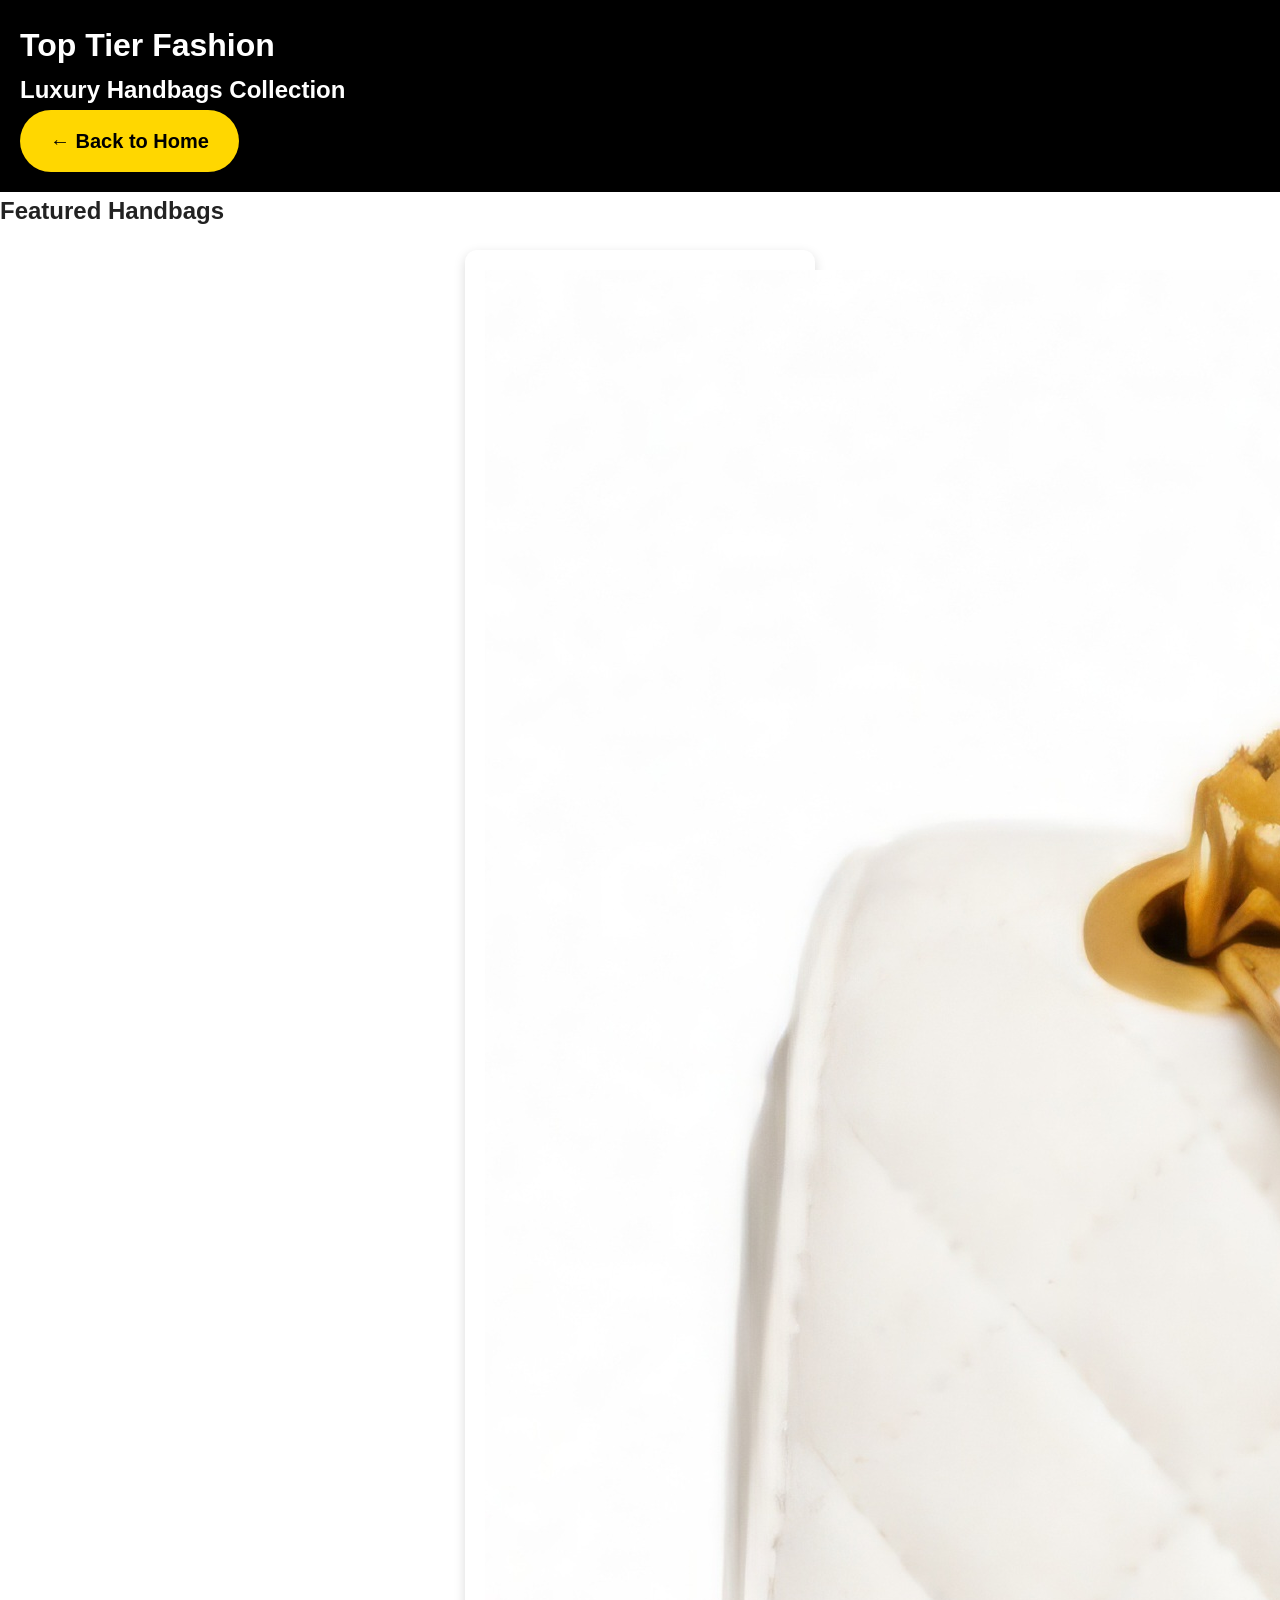
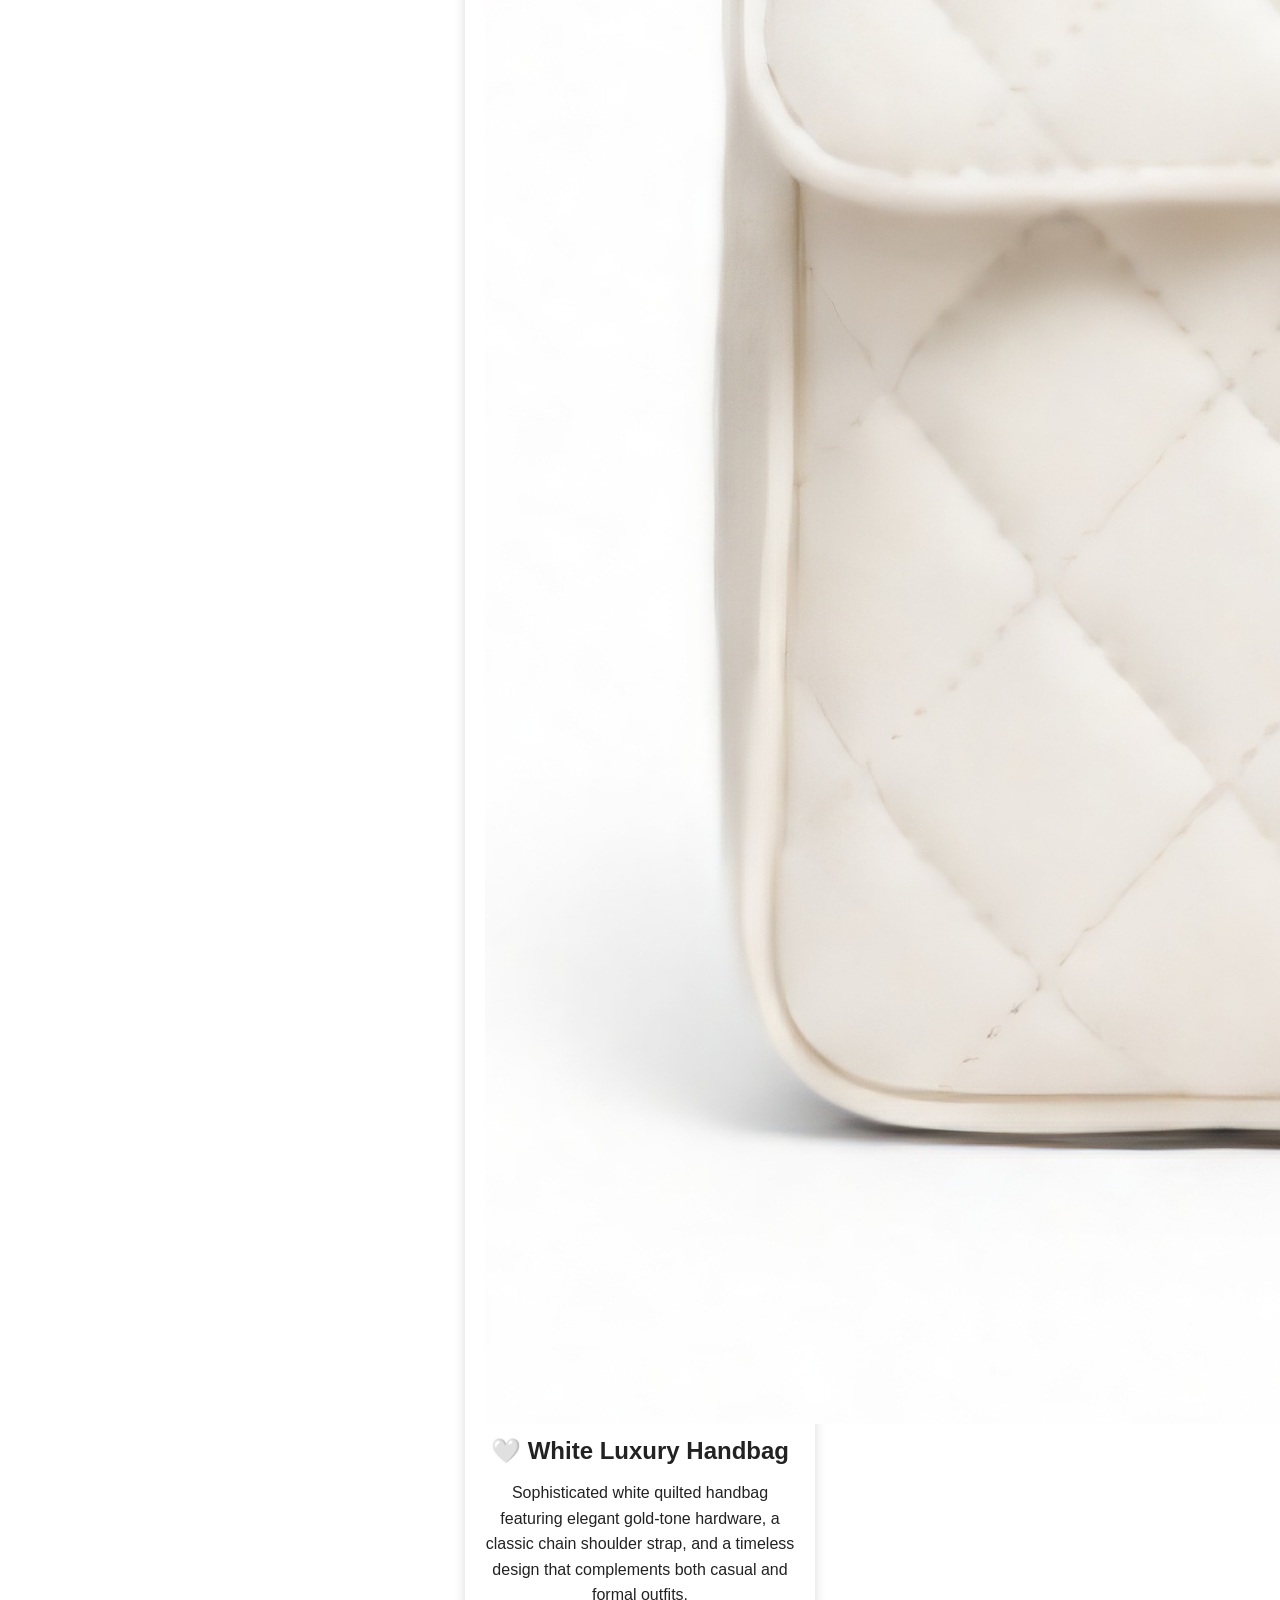
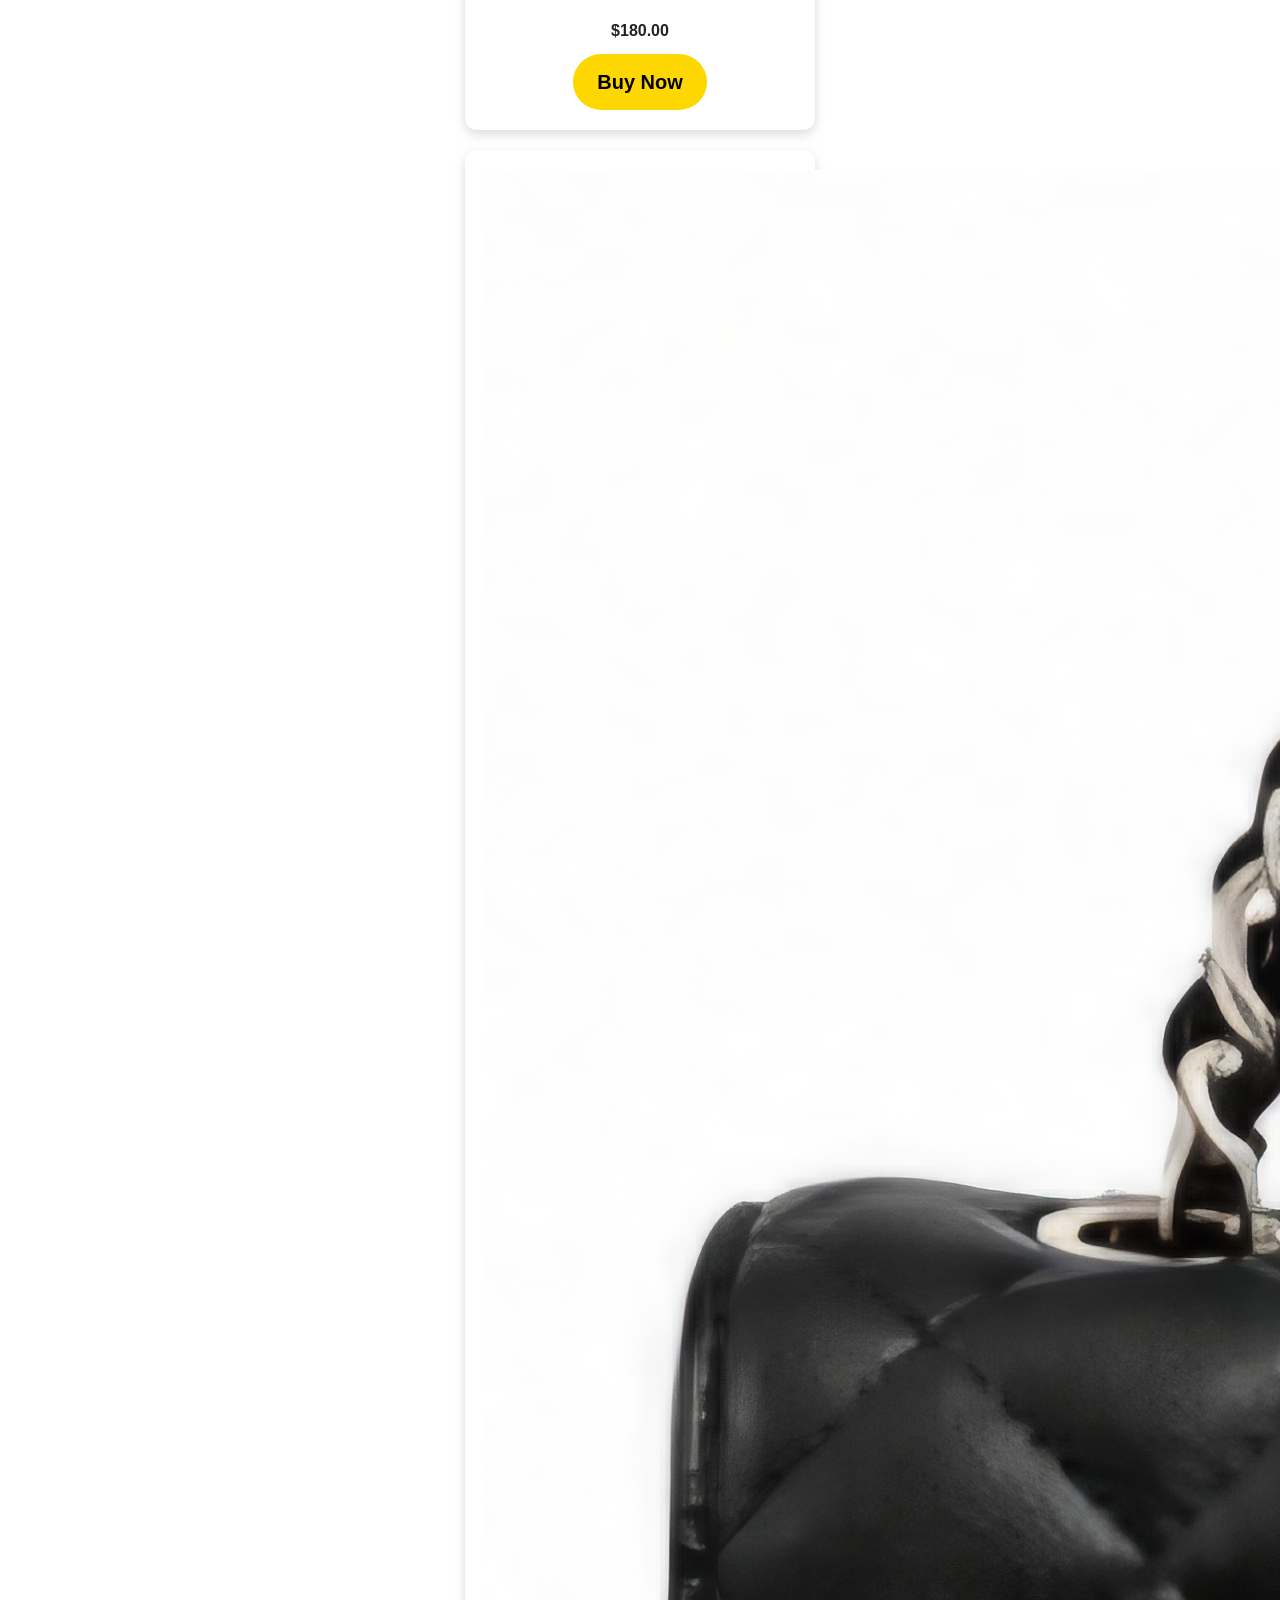
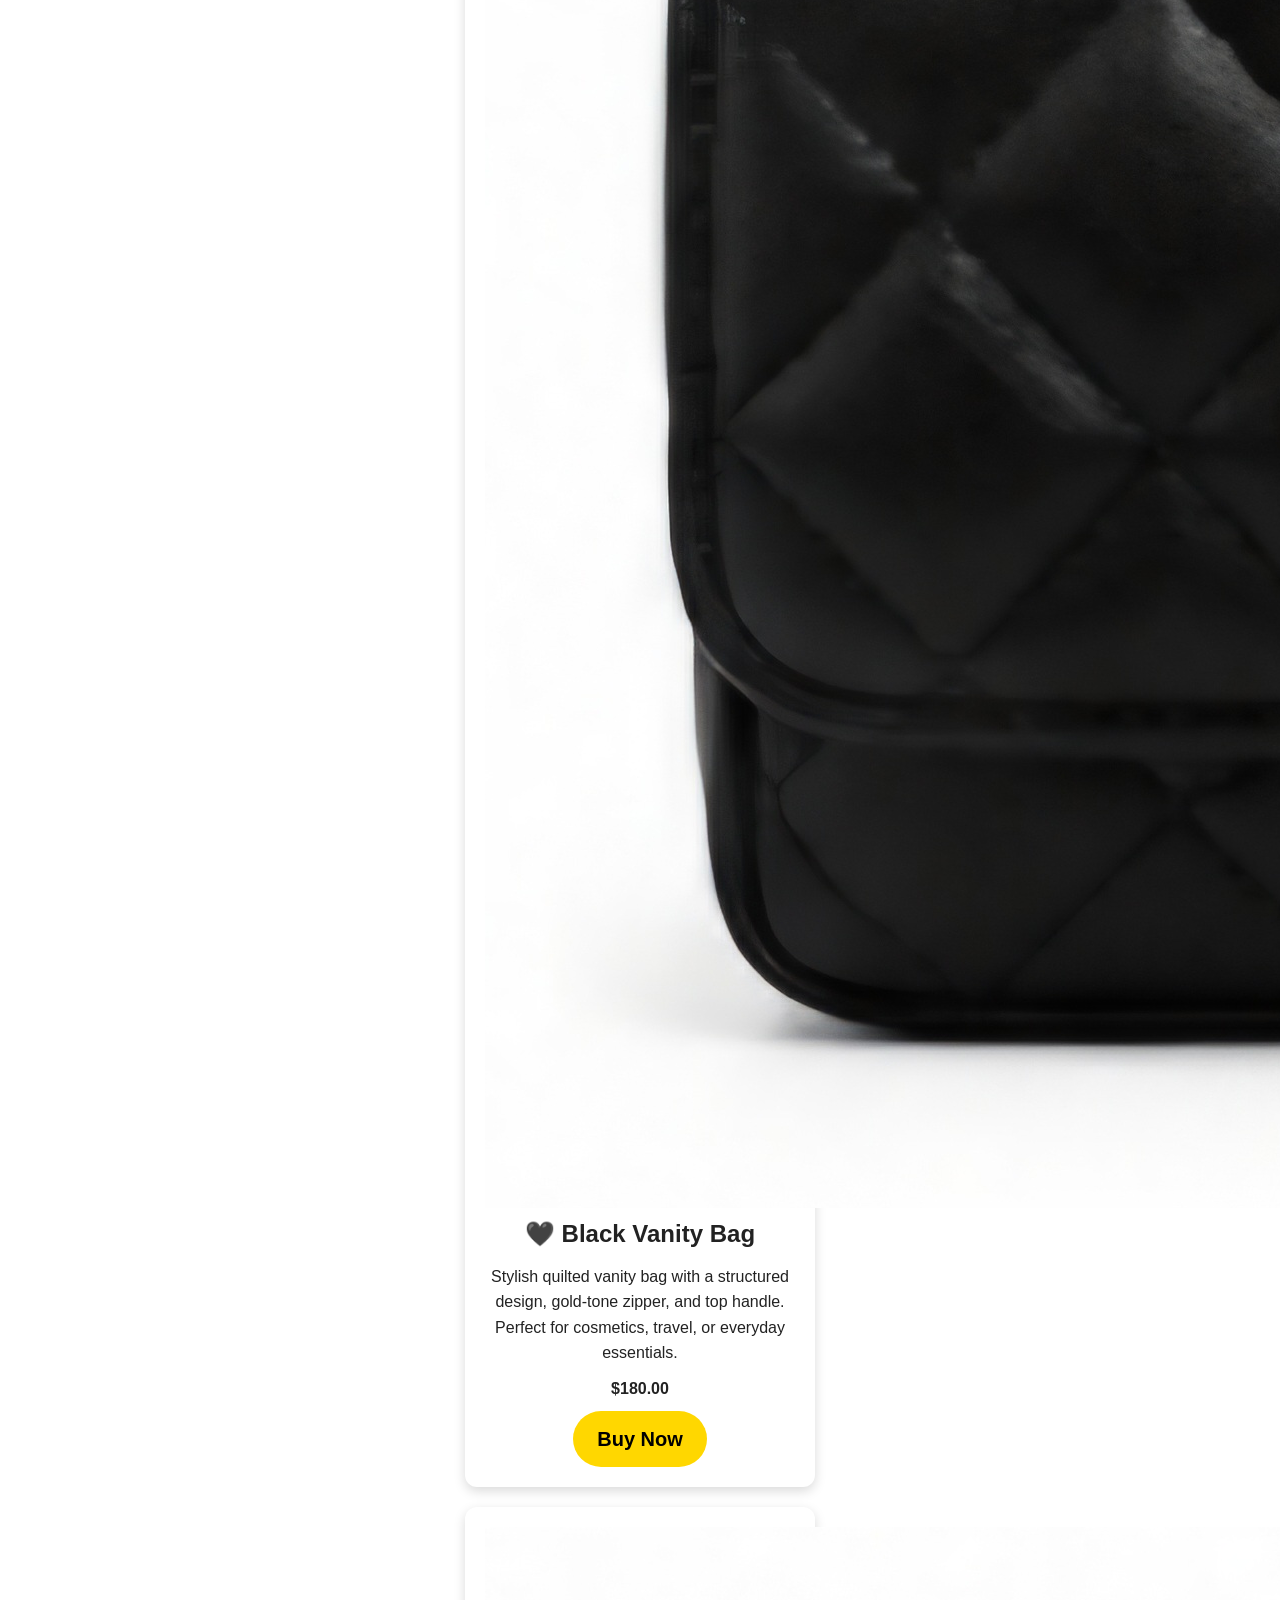
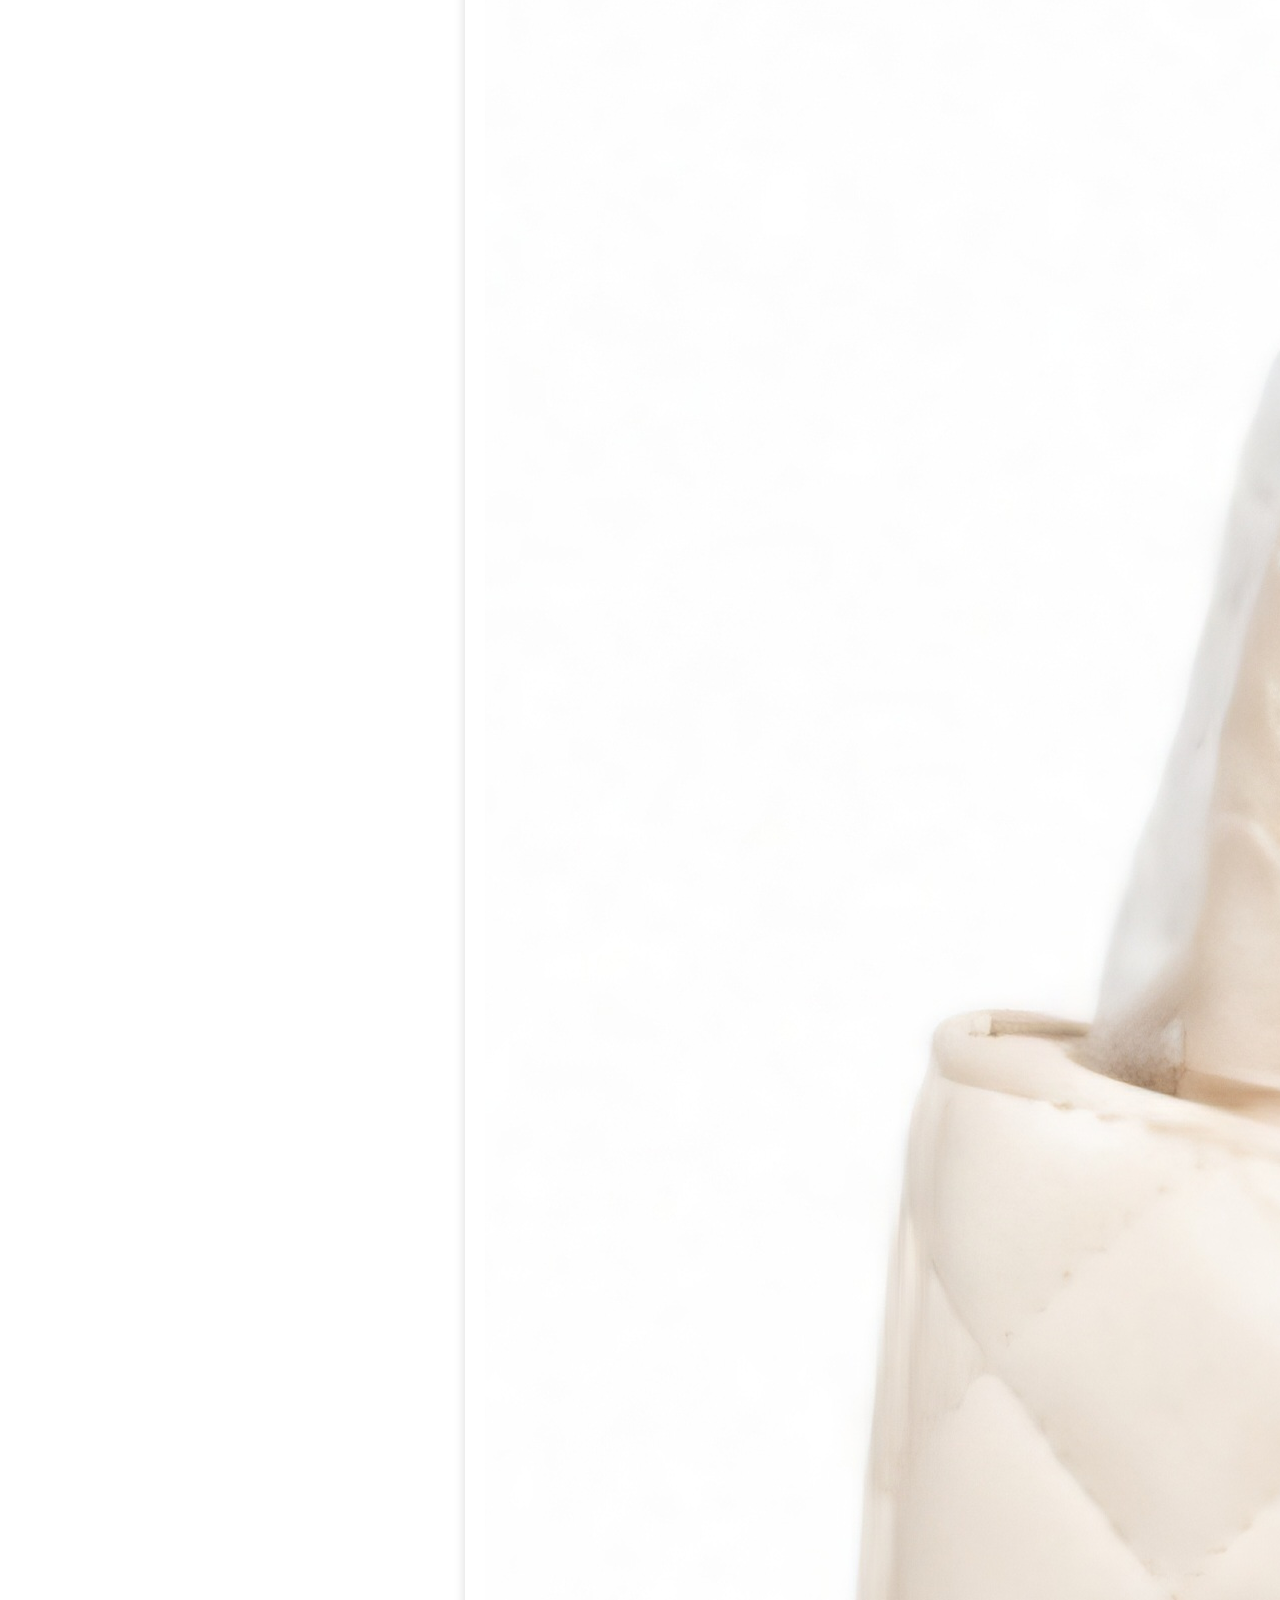
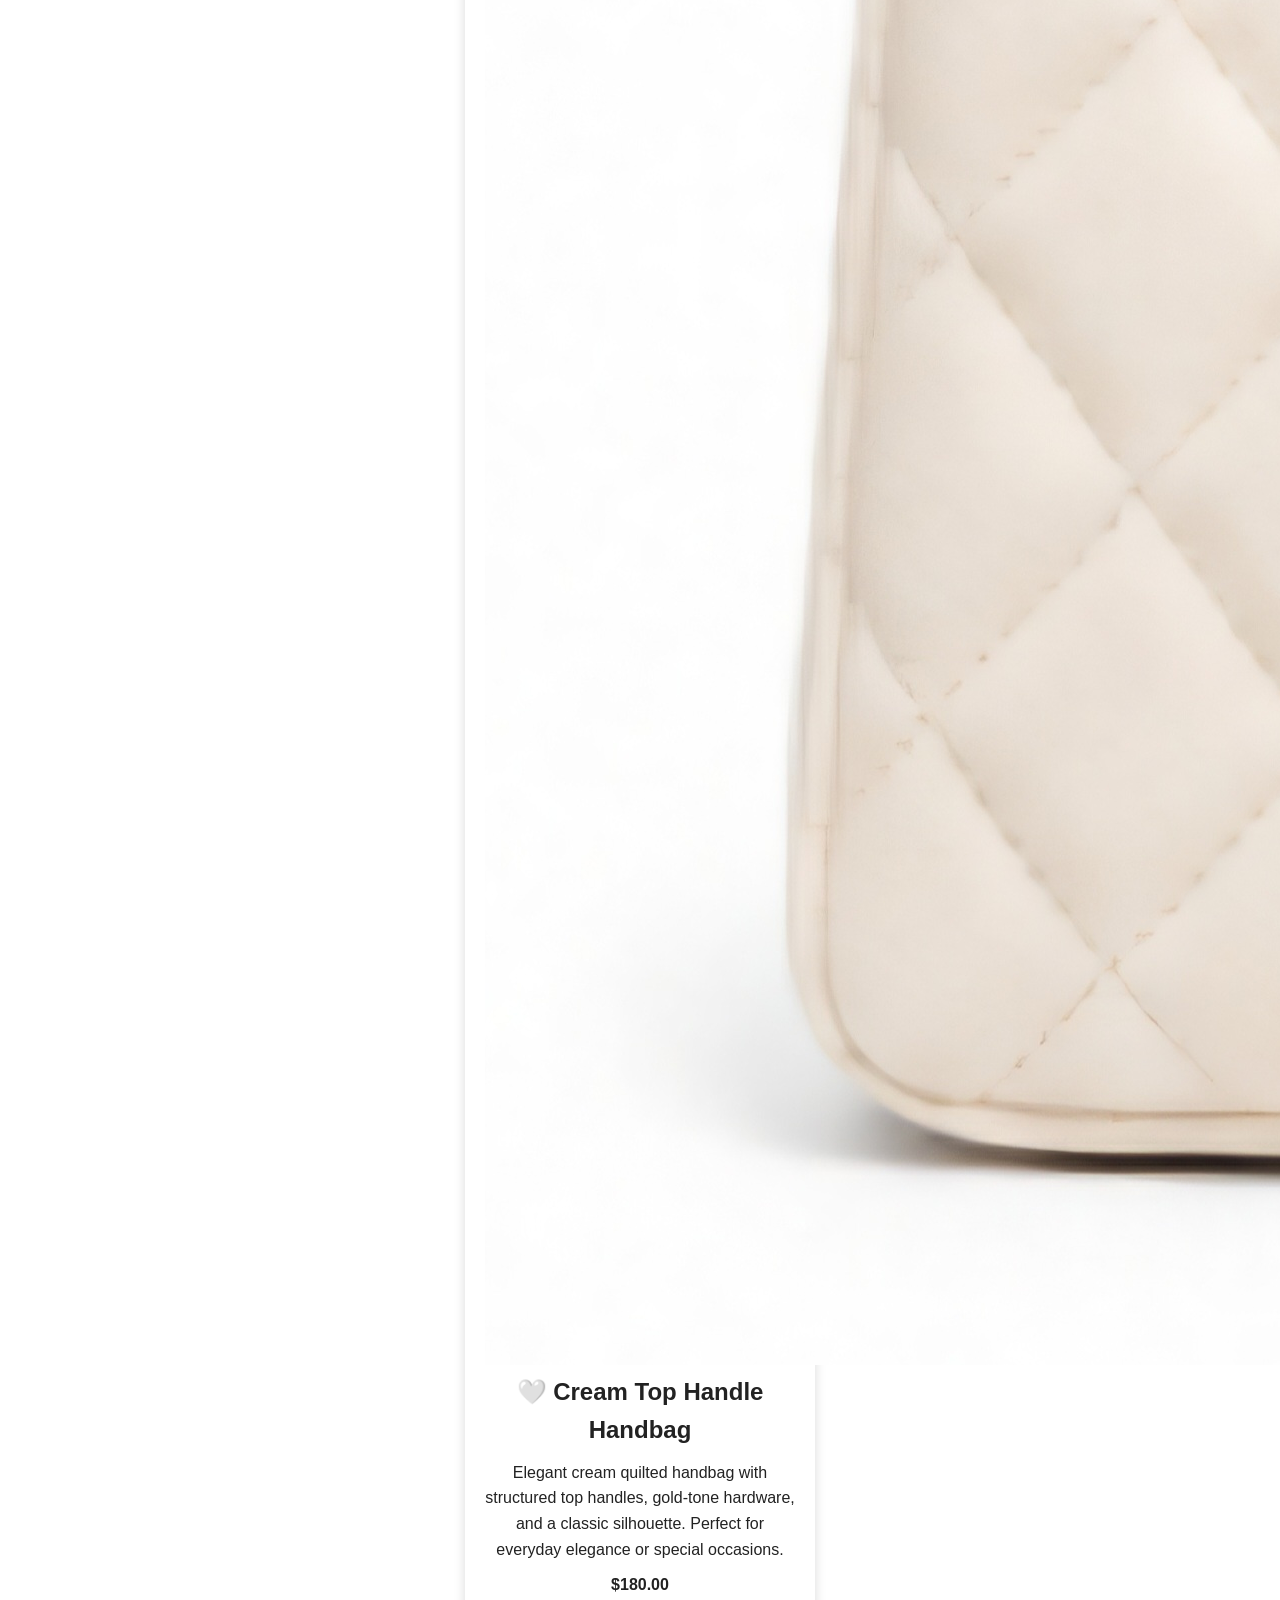
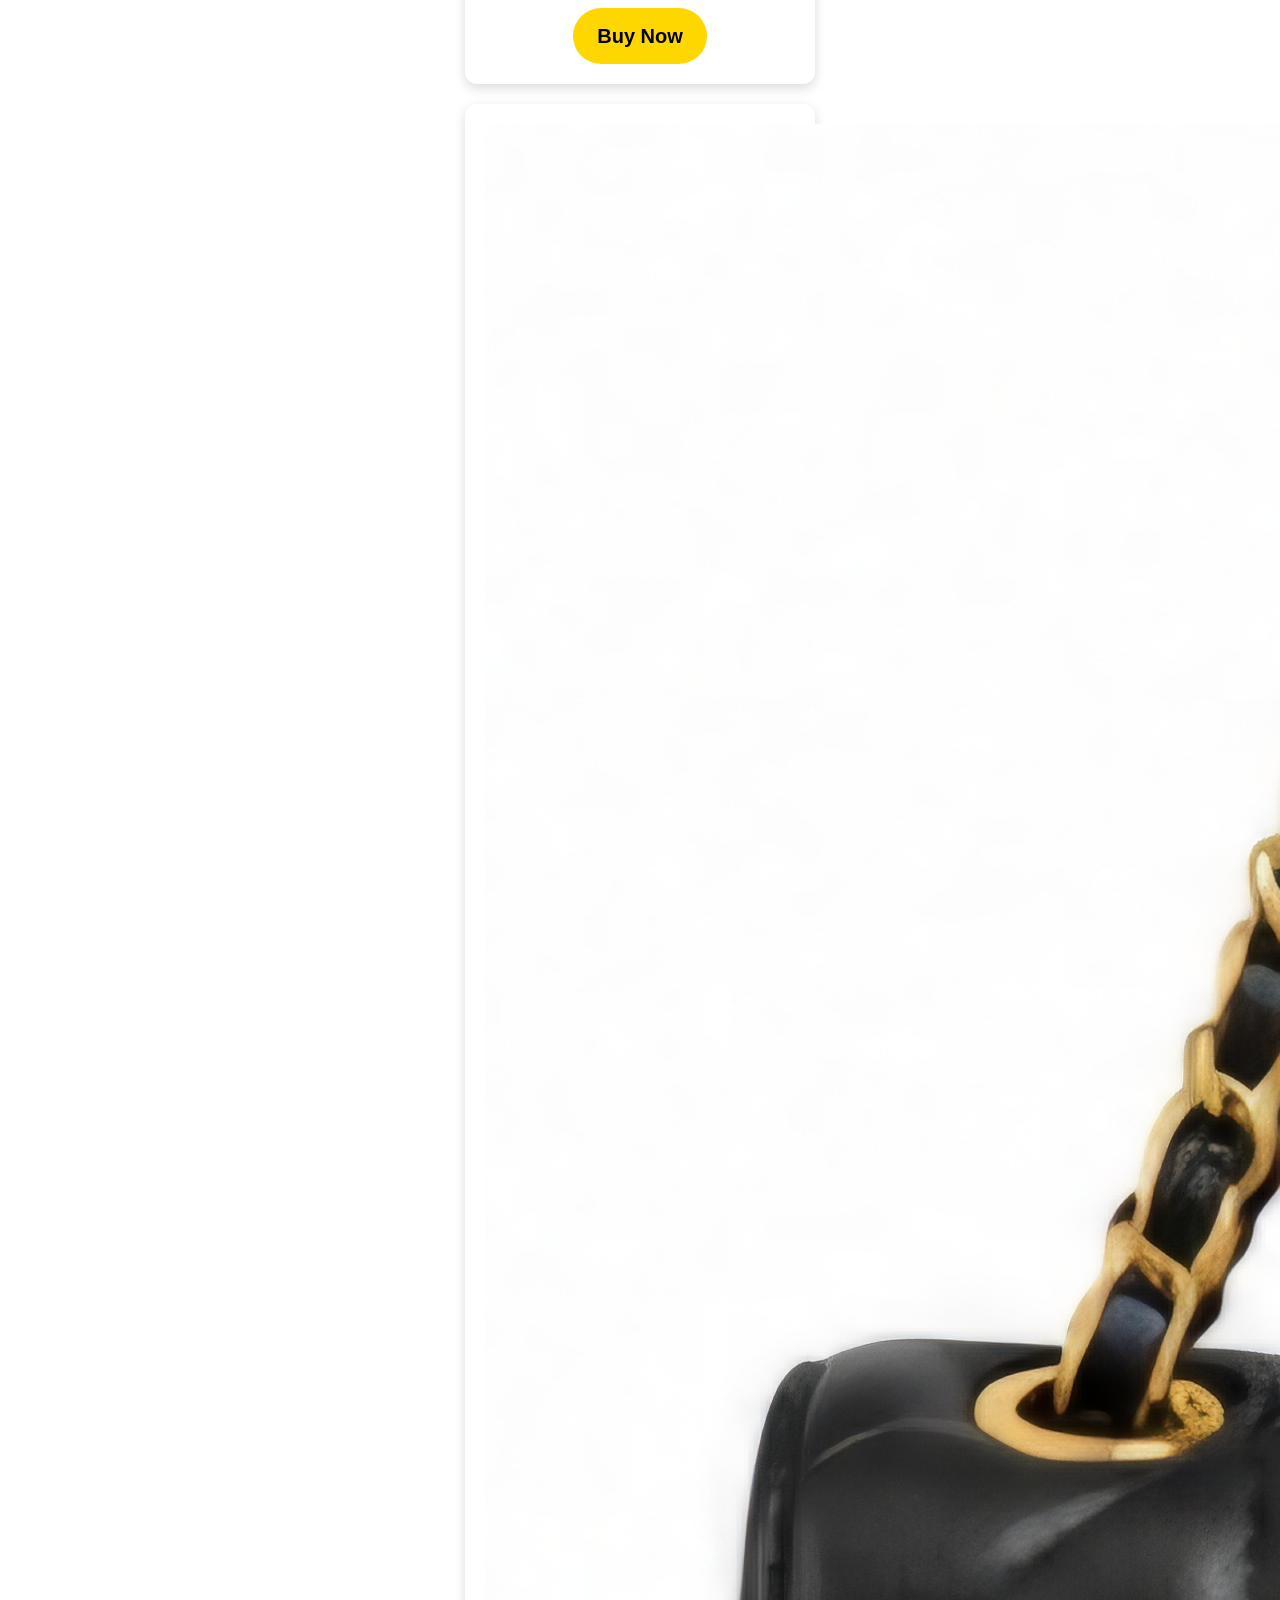
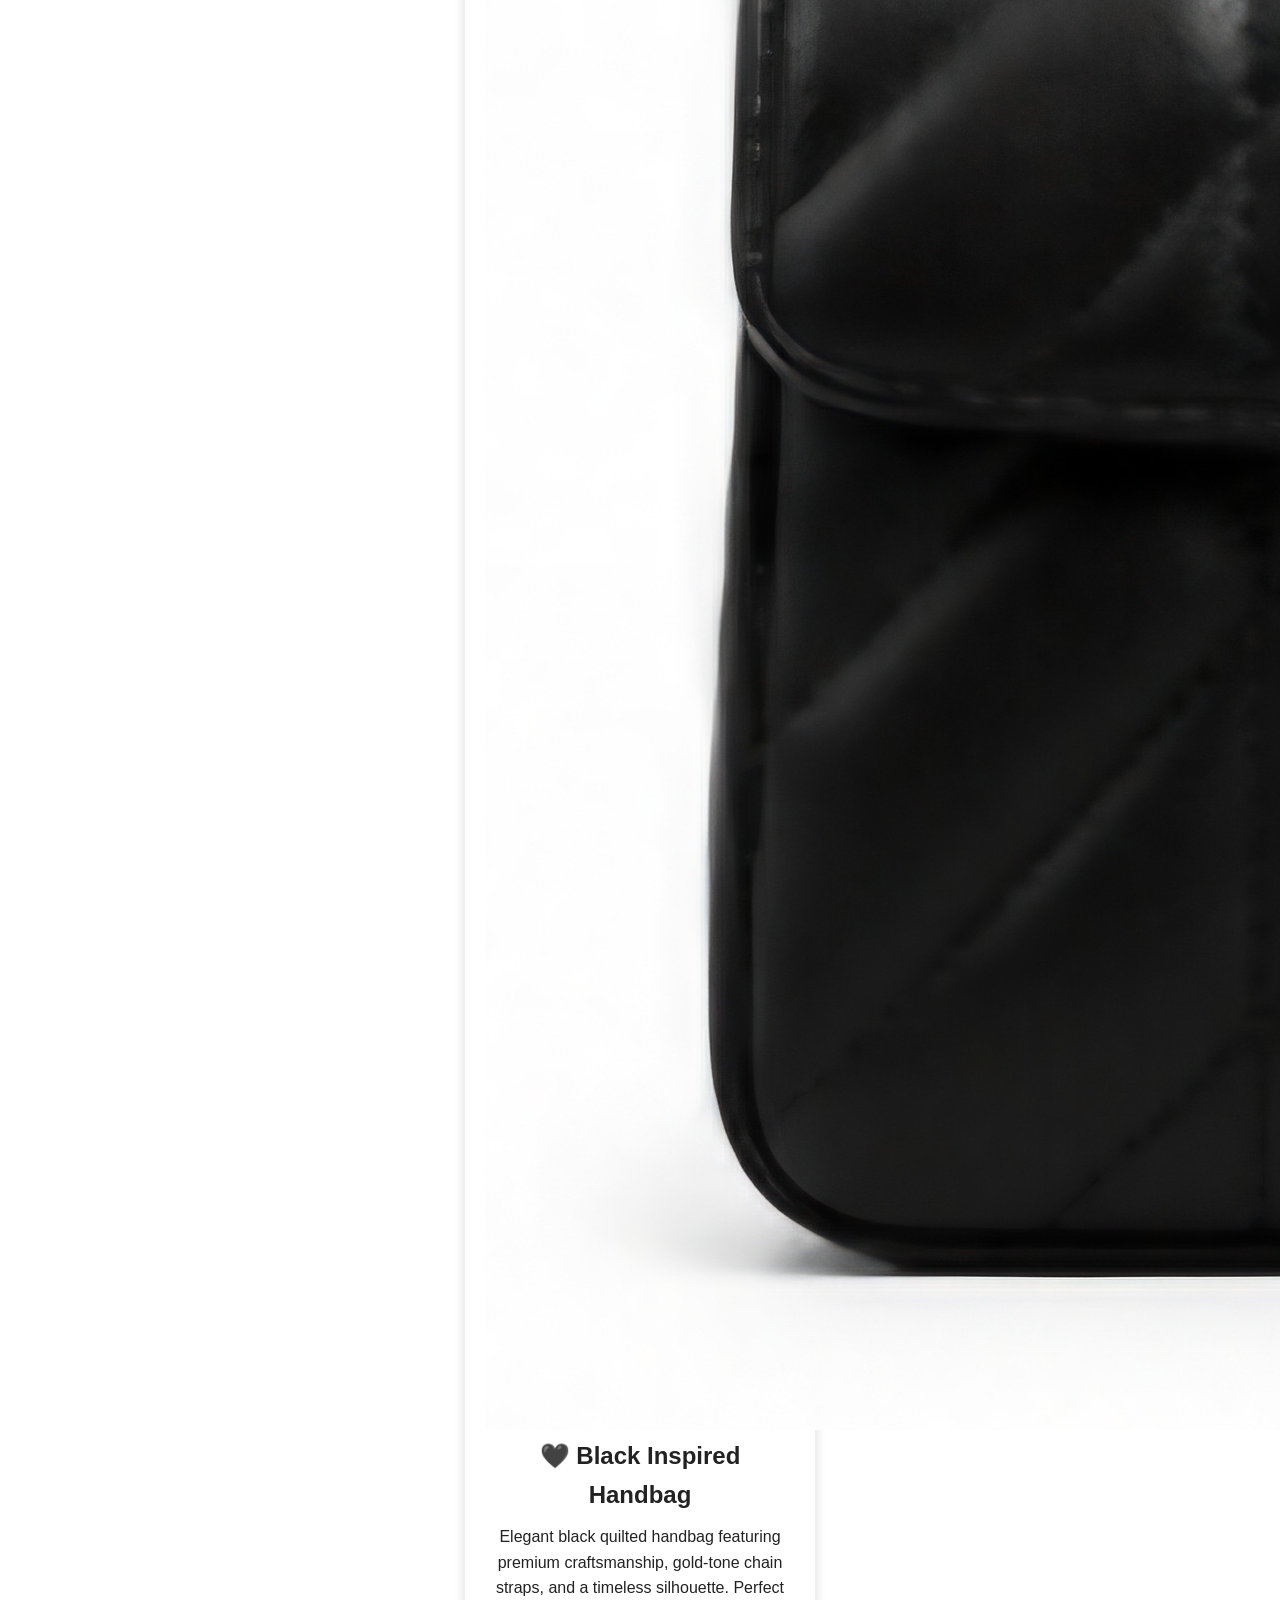
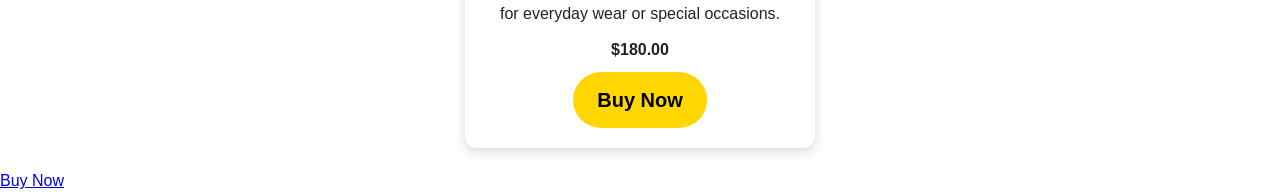
==== handbags.html @ e928b28f "Update handbags.html" ====
<!DOCTYPE html>
<html lang="en">
<head>
<meta charset="UTF-8">
<meta name="viewport" content="width=device-width, initial-scale=1.0">
<title>Handbags | Top Tier Fashion</title>
<link rel="stylesheet" href="style.css">
</head>

<body>

<header>
<h1>Top Tier Fashion</h1>
<h2>Luxury Handbags Collection</h2>
<a href="index.html" class="button">← Back to Home</a>
</header>

<section>

<h2>Featured Handbags</h2>




  <div class="card">
  <img src="white-bag-front.jpg" alt="White Luxury Handbag" class="product-image">

  <h3>🤍 White Luxury Handbag</h3>

  <p>
    Sophisticated white quilted handbag featuring elegant gold-tone hardware,
    a classic chain shoulder strap, and a timeless design that complements both
    casual and formal outfits.
  </p>

  <p><strong>$180.00</strong></p>

  <a href="#" class="button">Buy Now</a>
</div>

<div class="card">
    <img src="black-vanity-bag.jpg" alt="Black Vanity Bag">

    <h3>🖤 Black Vanity Bag</h3>

    <p>
        Stylish quilted vanity bag with a structured design, gold-tone zipper,
        and top handle. Perfect for cosmetics, travel, or everyday essentials.
    </p>

    <p><strong>$180.00</strong></p>

    <a href="#" class="button">Buy Now</a>
</div>
<div class="card">
    <img src="cream-bag-front.jpg" alt="Cream Top Handle Handbag">

    <h3>🤍 Cream Top Handle Handbag</h3>

    <p>
        Elegant cream quilted handbag with structured top handles,
        gold-tone hardware, and a classic silhouette.
        Perfect for everyday elegance or special occasions.
    </p>

    <p><strong>$180.00</strong></p>

    <a href="#" class="button">Buy Now</a>
</div>
    <div class="card">
    <img src="black-inspired-bag-front.jpg" alt="Black Inspired Handbag">

    <h3>🖤 Black Inspired Handbag</h3>

    <p>
        Elegant black quilted handbag featuring premium craftsmanship,
        gold-tone chain straps, and a timeless silhouette.
        Perfect for everyday wear or special occasions.
    </p>

    <p><strong>$180.00</strong></p>

    <a href="#" class="button">Buy Now</a>
</div>
    
    

    <p>
        
    </p>

    

    <a href="#">Buy Now</a>
</div>
</section>

</body>
</html>
---- style.css ----
*{
margin:0;
padding:0;
box-sizing:border-box;
}

body{
font-family:Arial,Helvetica,sans-serif;
background:#ffffff;
color:#222;
line-height:1.6;
}

header{
background:#000;
color:#fff;
padding:20px;
}

nav{
display:flex;
justify-content:space-between;
align-items:center;
flex-wrap:wrap;
}

nav h2{
font-size:28px;
}

nav ul{
list-style:none;
display:flex;
gap:20px;
padding:15px 0;
}

nav a{
color:#fff;
text-decoration:none;
font-weight:bold;
}

.hero{
text-align:center;
padding:80px 20px;
}

.hero h1{
font-size:48px;
margin-bottom:20px;
}

.hero p{
font-size:20px;
max-width:700px;
margin:auto;
margin-bottom:35px;
}

.button{
    display:inline-block;
    background:#FFD700;
    color:#000;
    padding:15px 30px;
    border-radius:40px;
    text-decoration:none;
    font-weight:bold;
    font-size:20px;
}
.card {
    background: #ffffff;
    border-radius: 12px;
    padding: 20px;
    margin: 20px auto;
    max-width: 350px;
    box-shadow: 0 4px 12px rgba(0,0,0,.15);
    text-align: center;
}

.card h3 {
    font-size: 24px;
    margin-bottom: 10px;
}

.card p {
    margin: 10px 0;
}

.card a {
    display: inline-block;
    background: #FFD700;
    color: #000;
    padding: 12px 24px;
    border-radius: 30px;
    text-decoration: none;
    font-weight: bold;
}

.card a:hover {
    background: #e6c200;
}
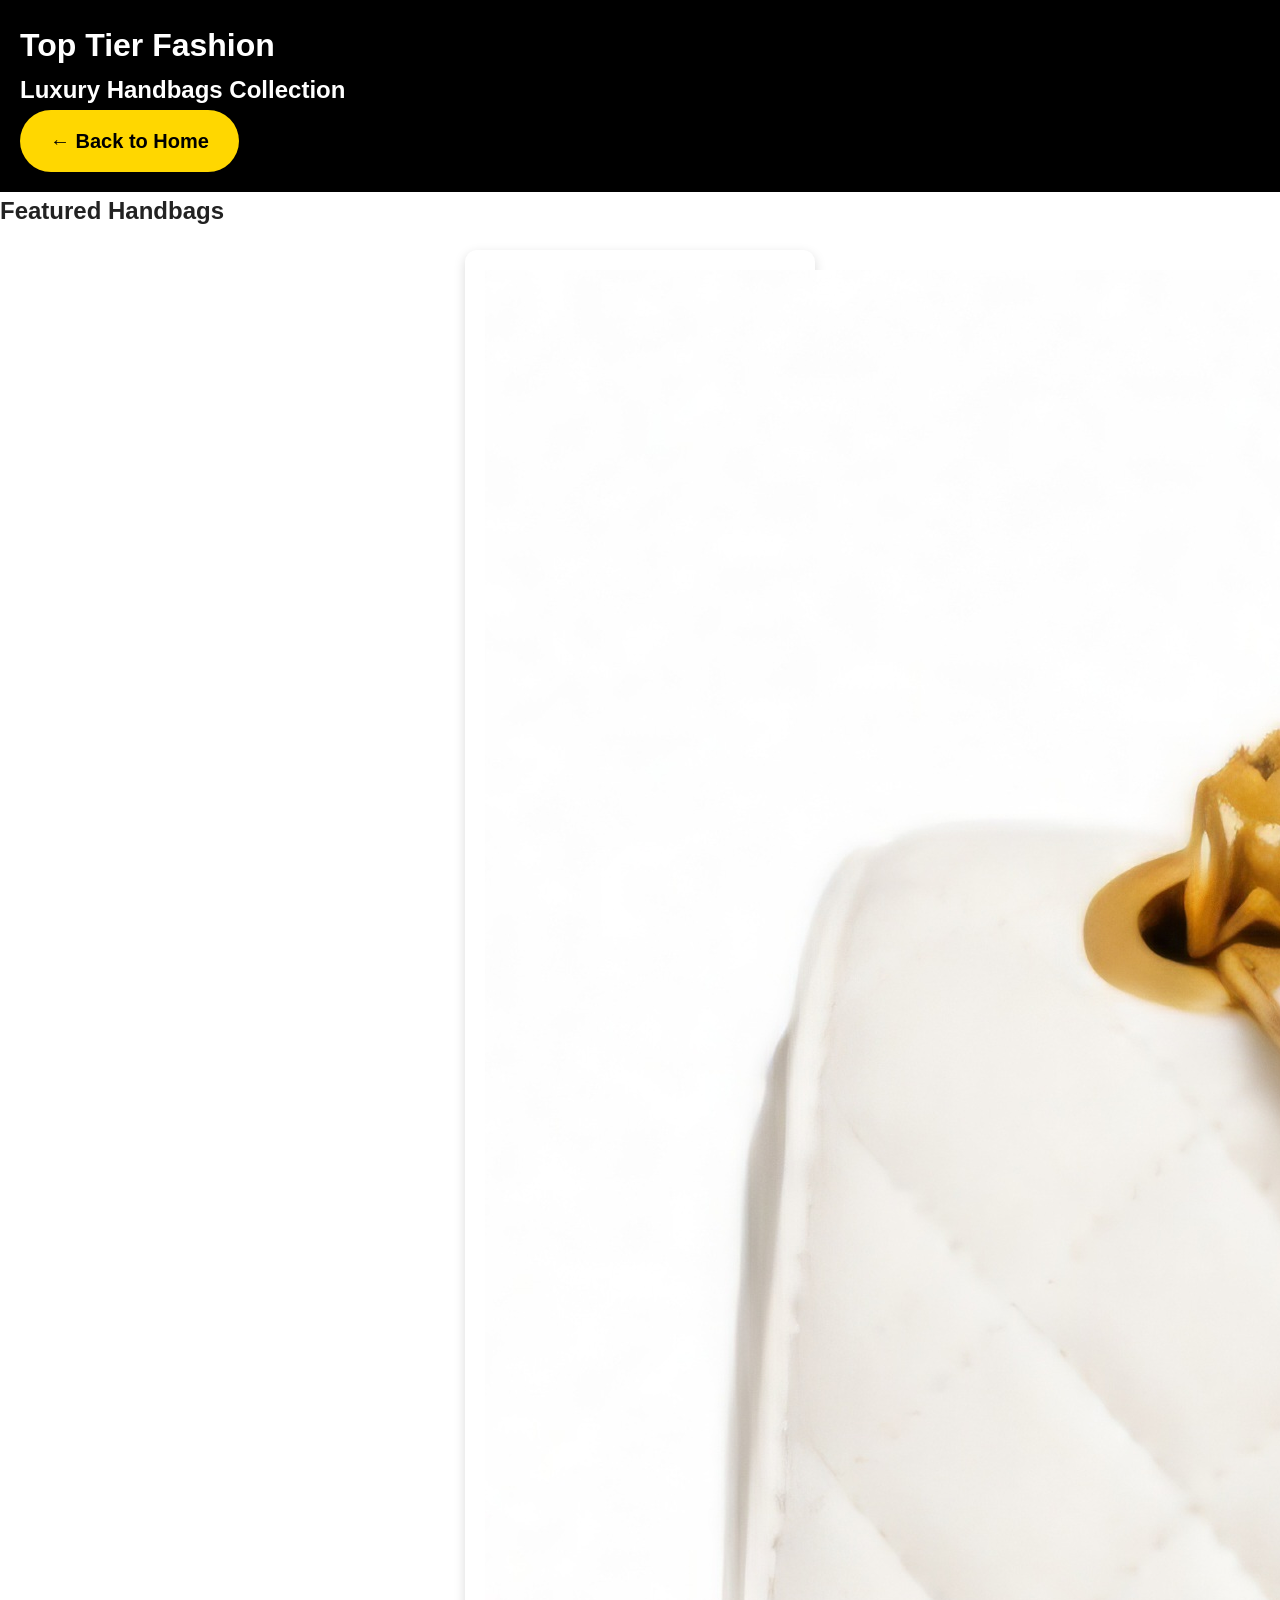
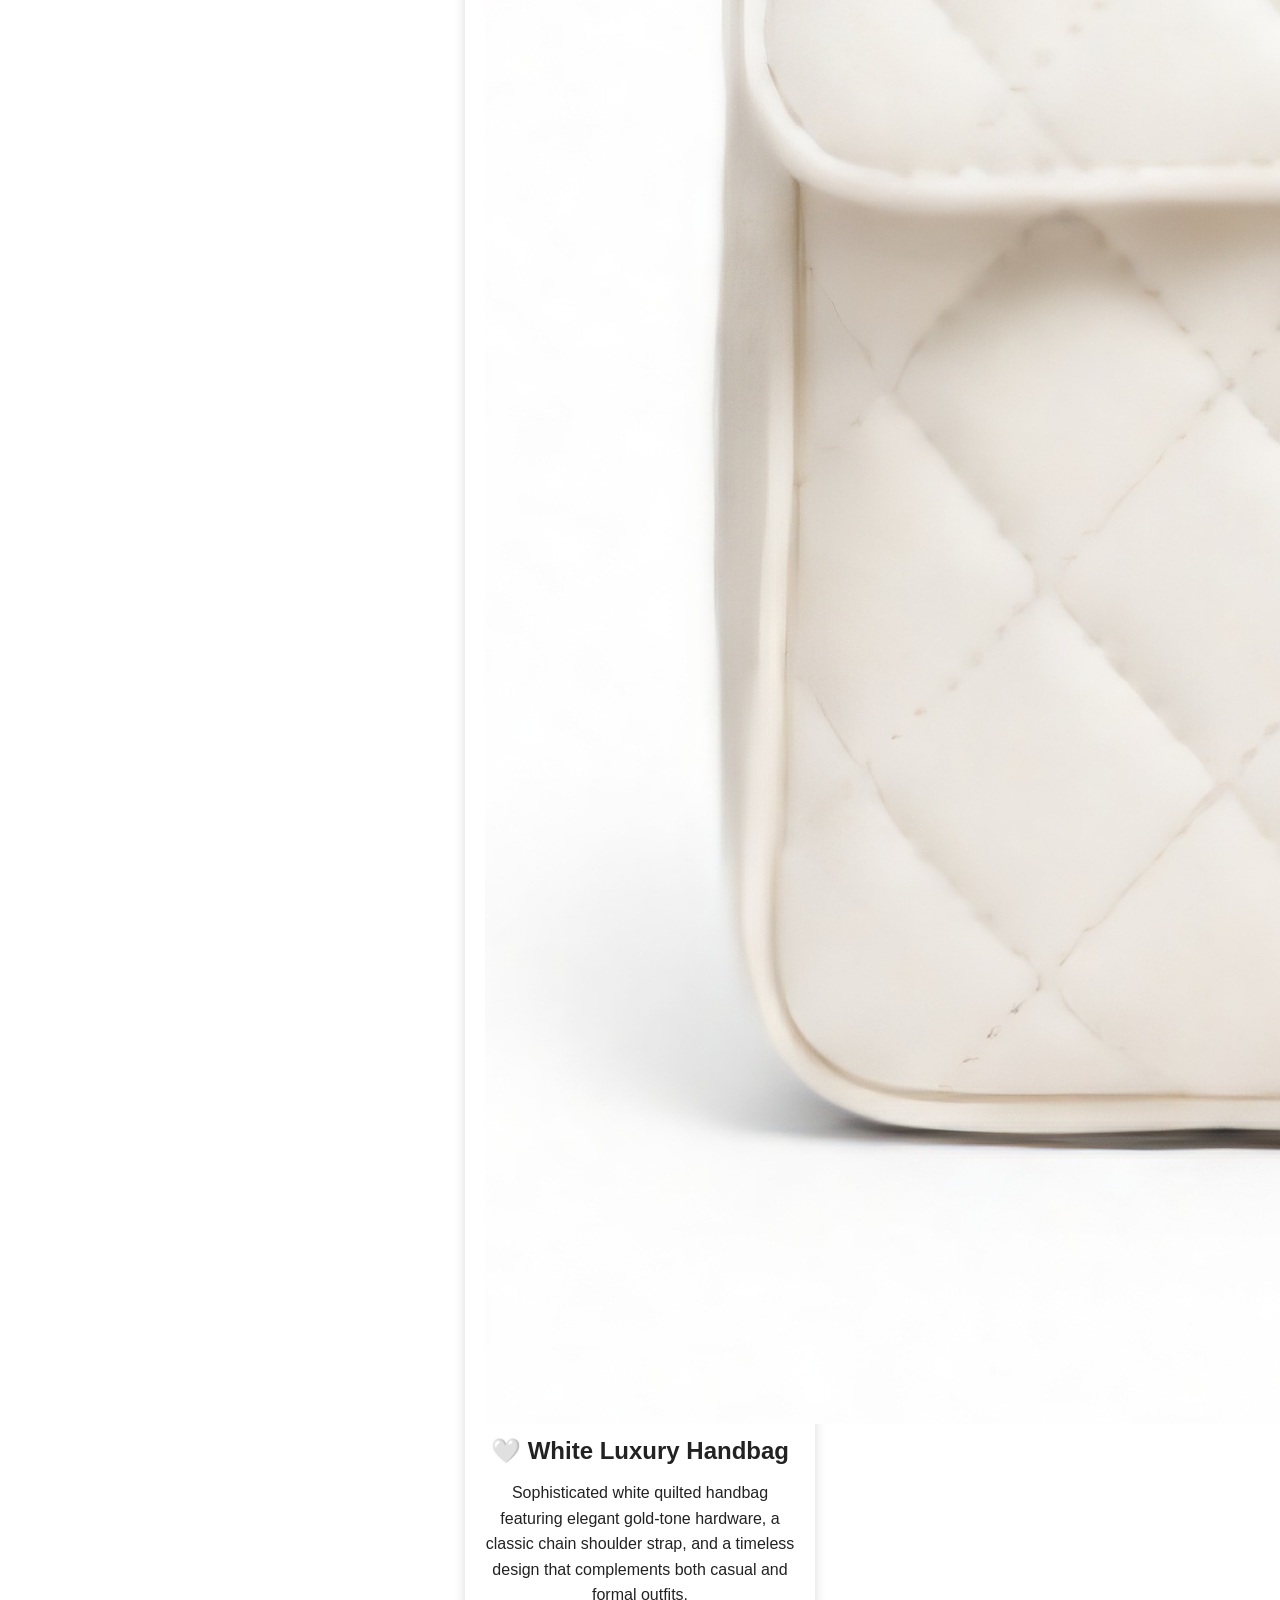
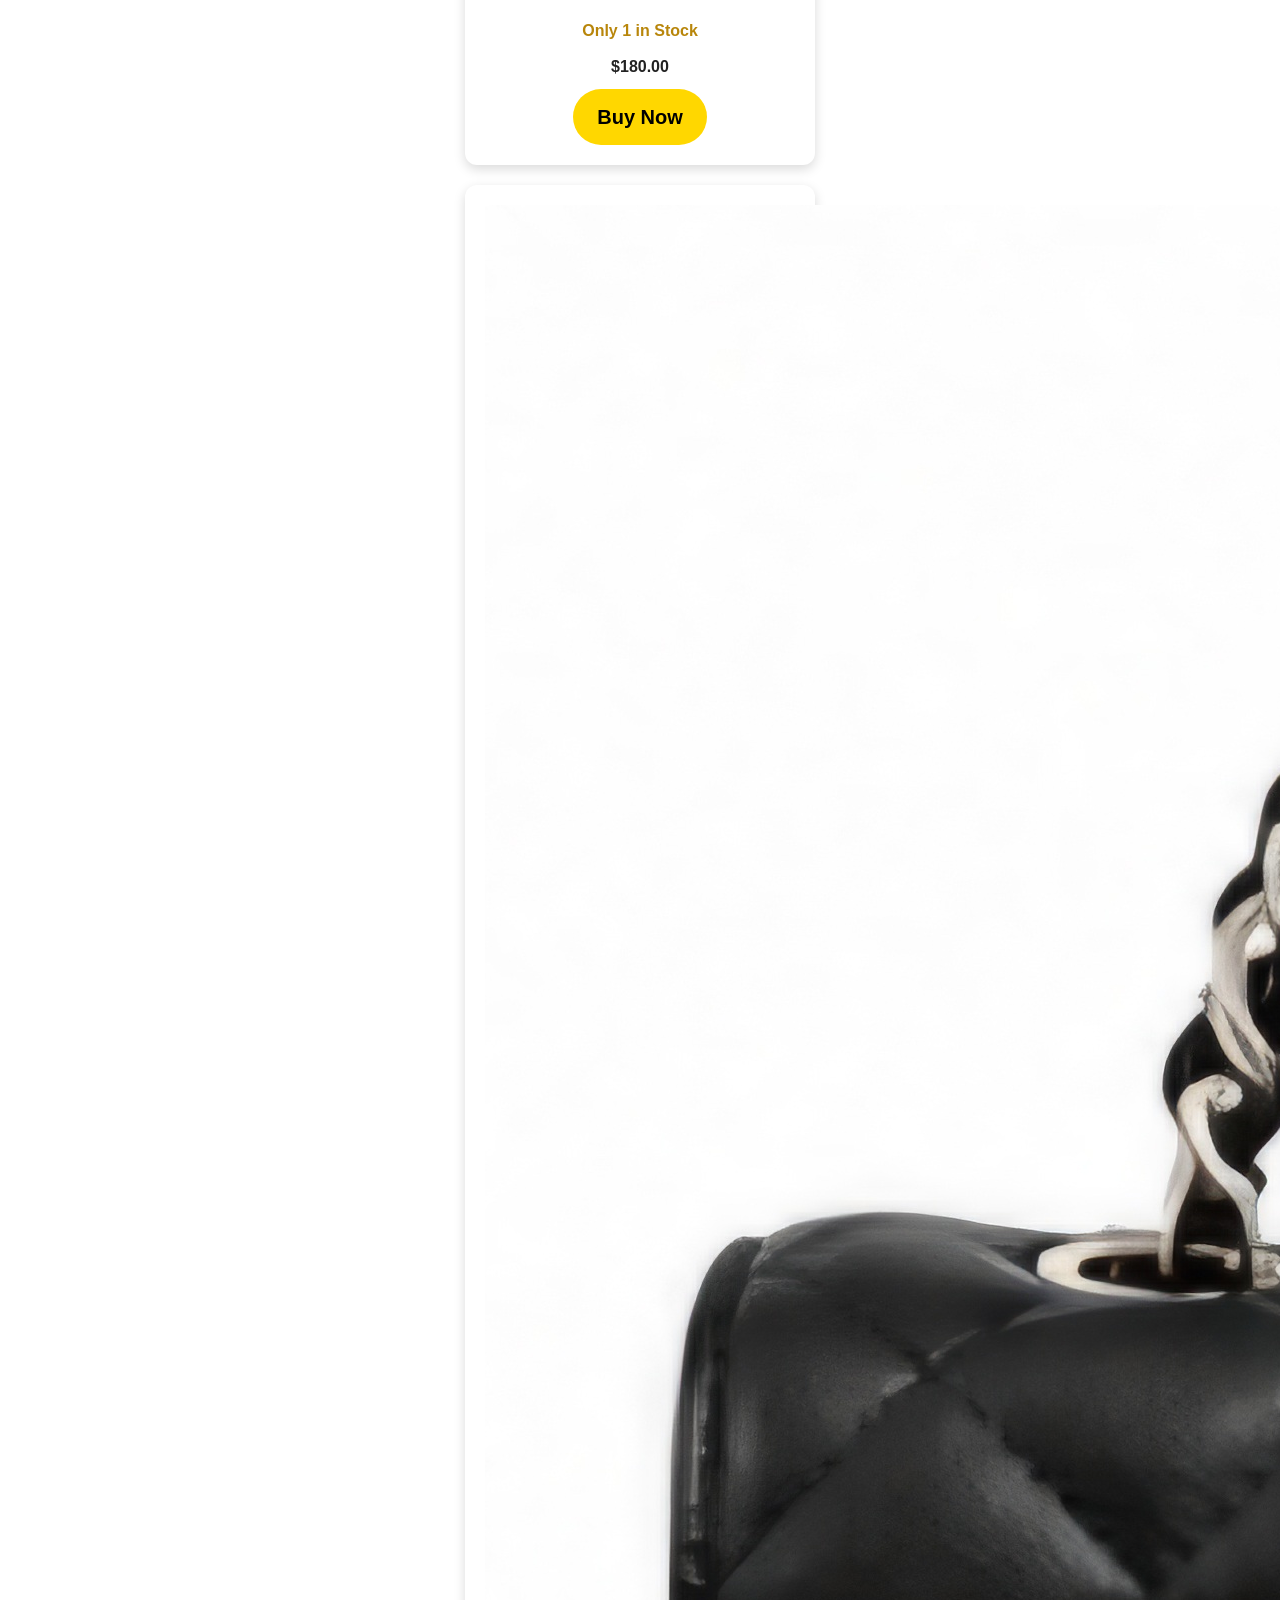
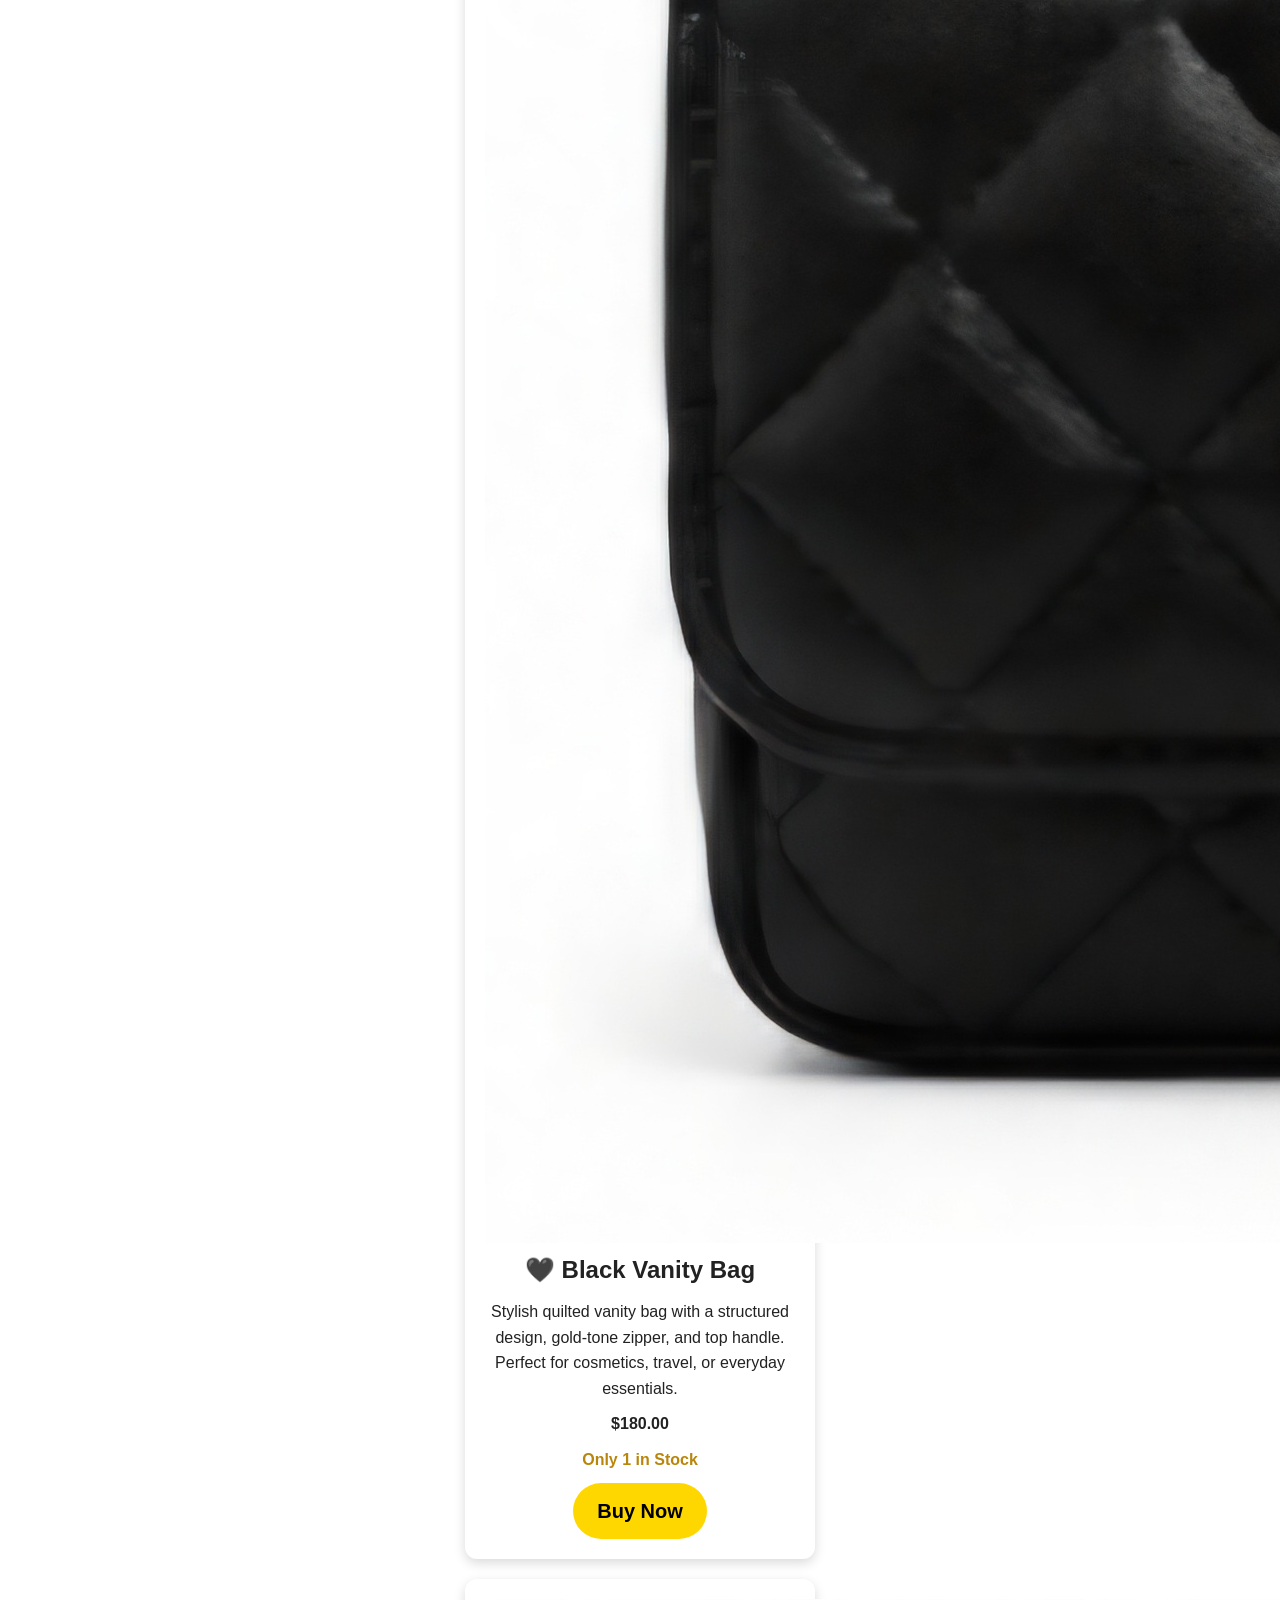
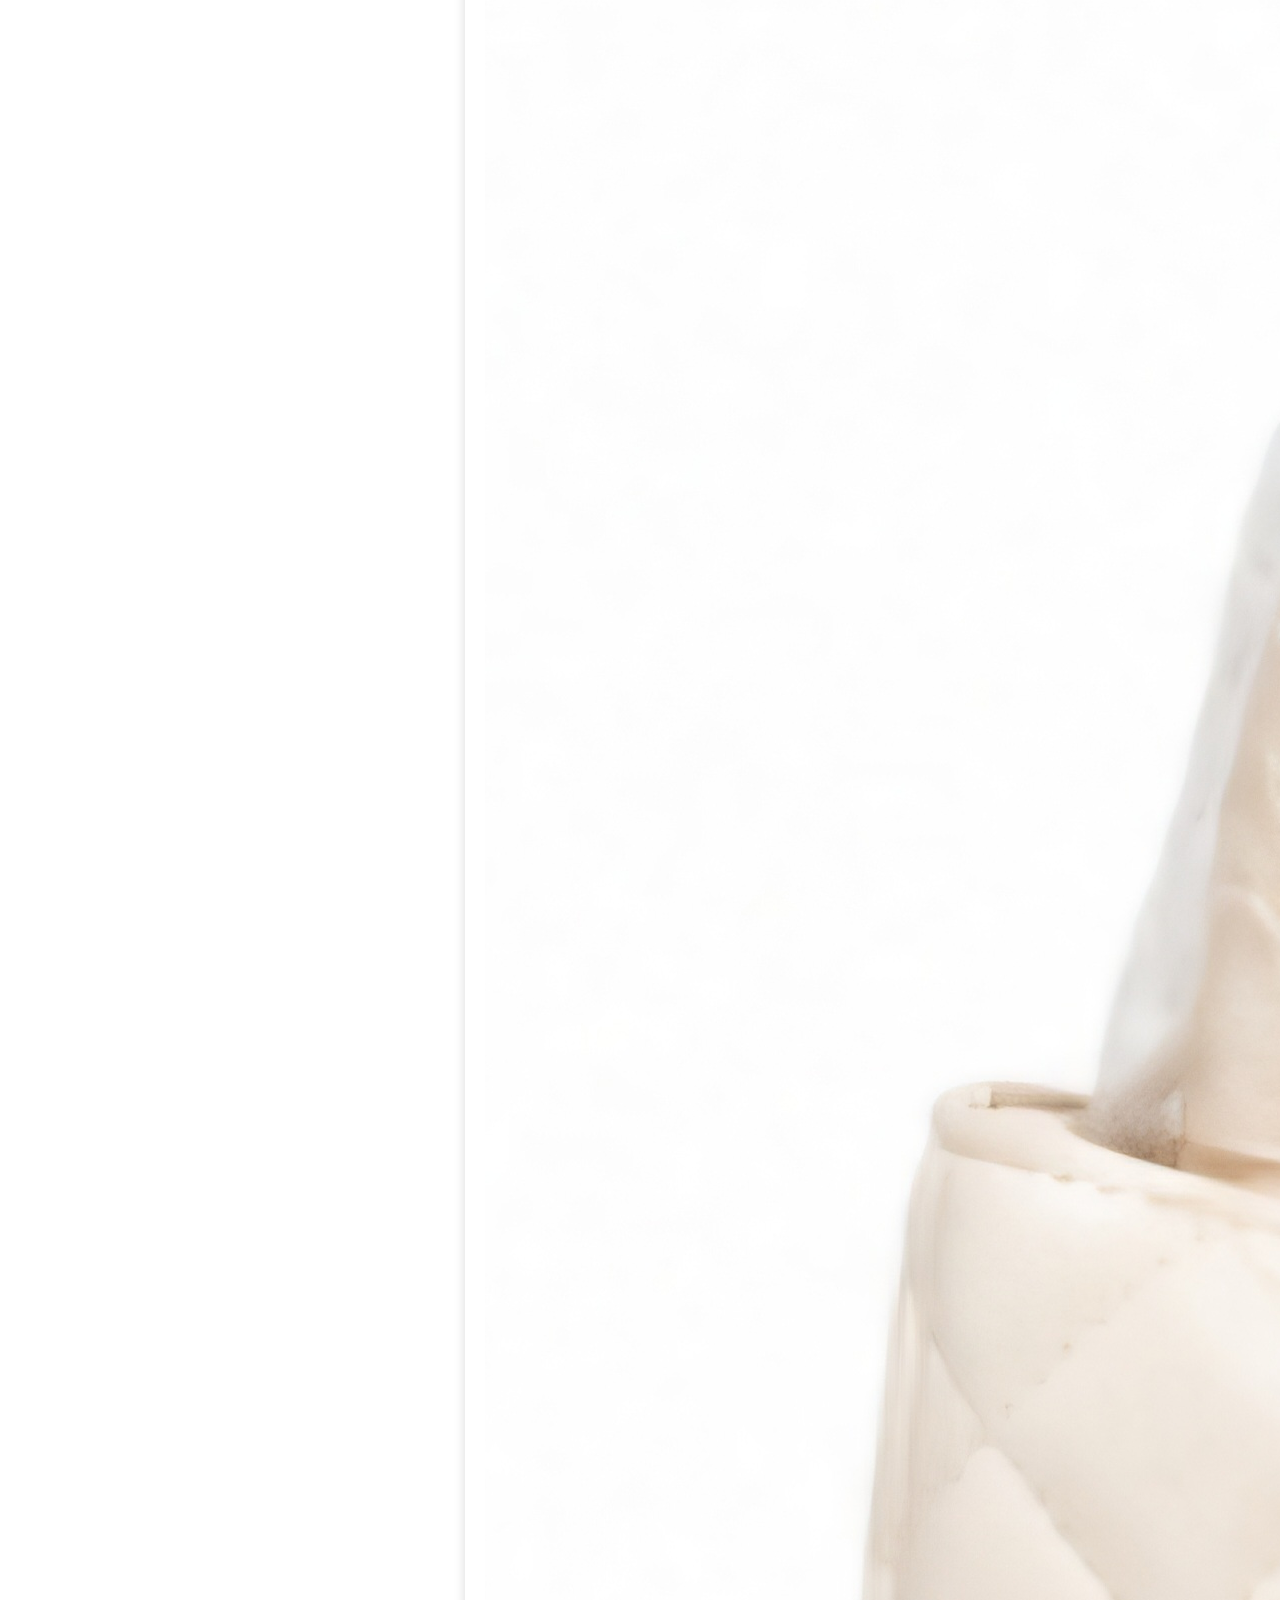
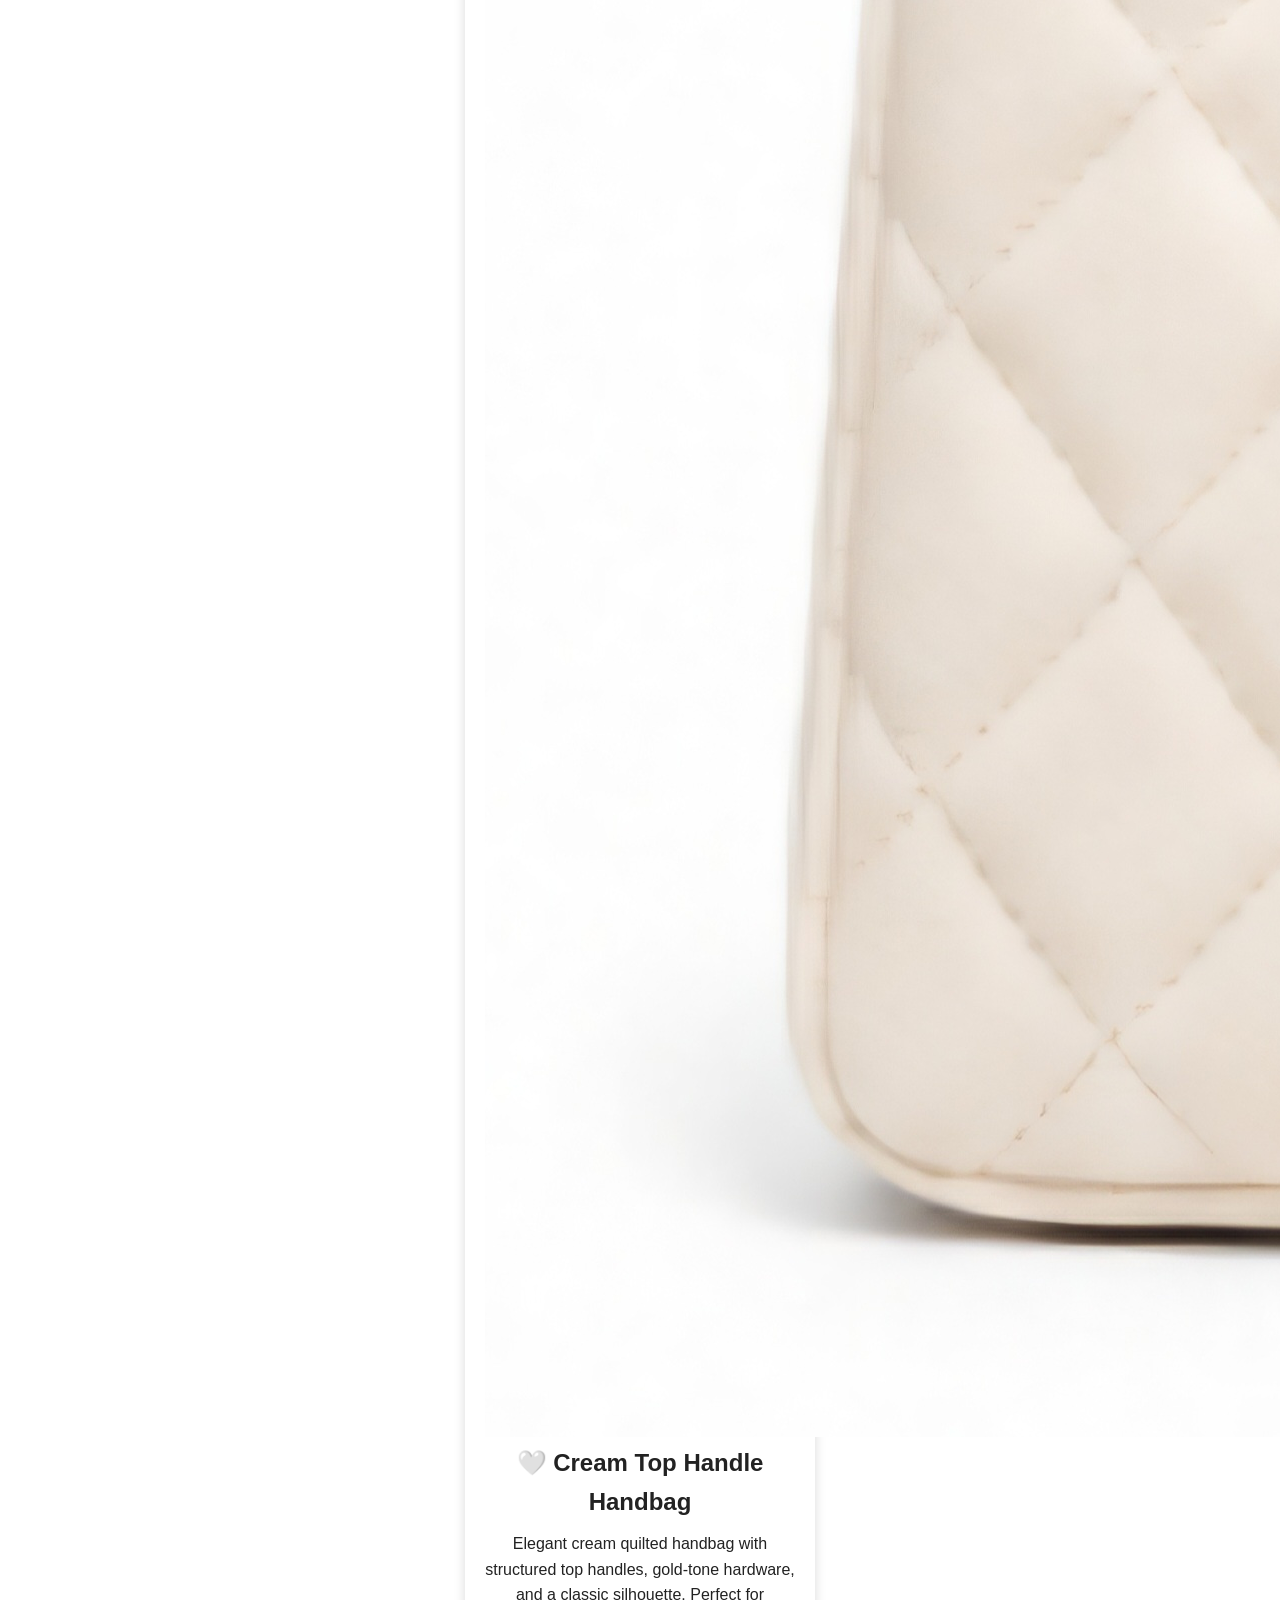
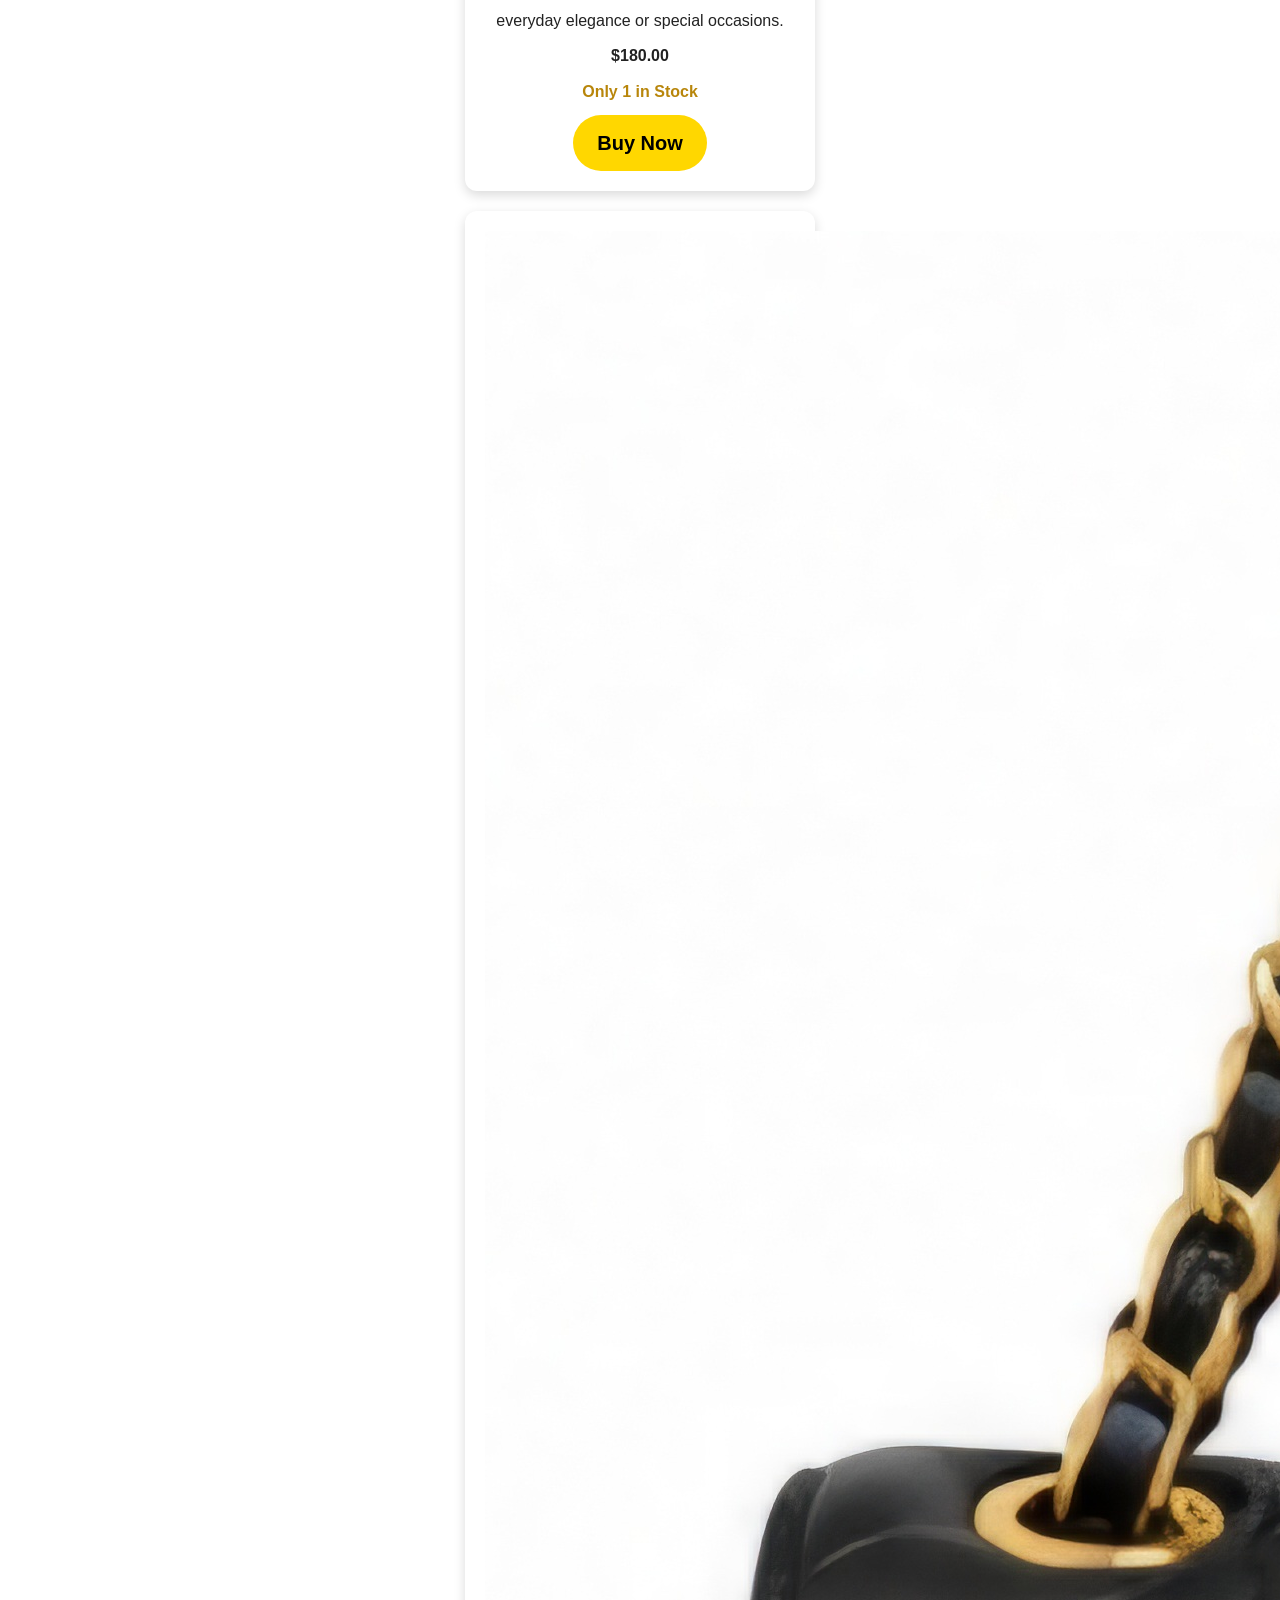
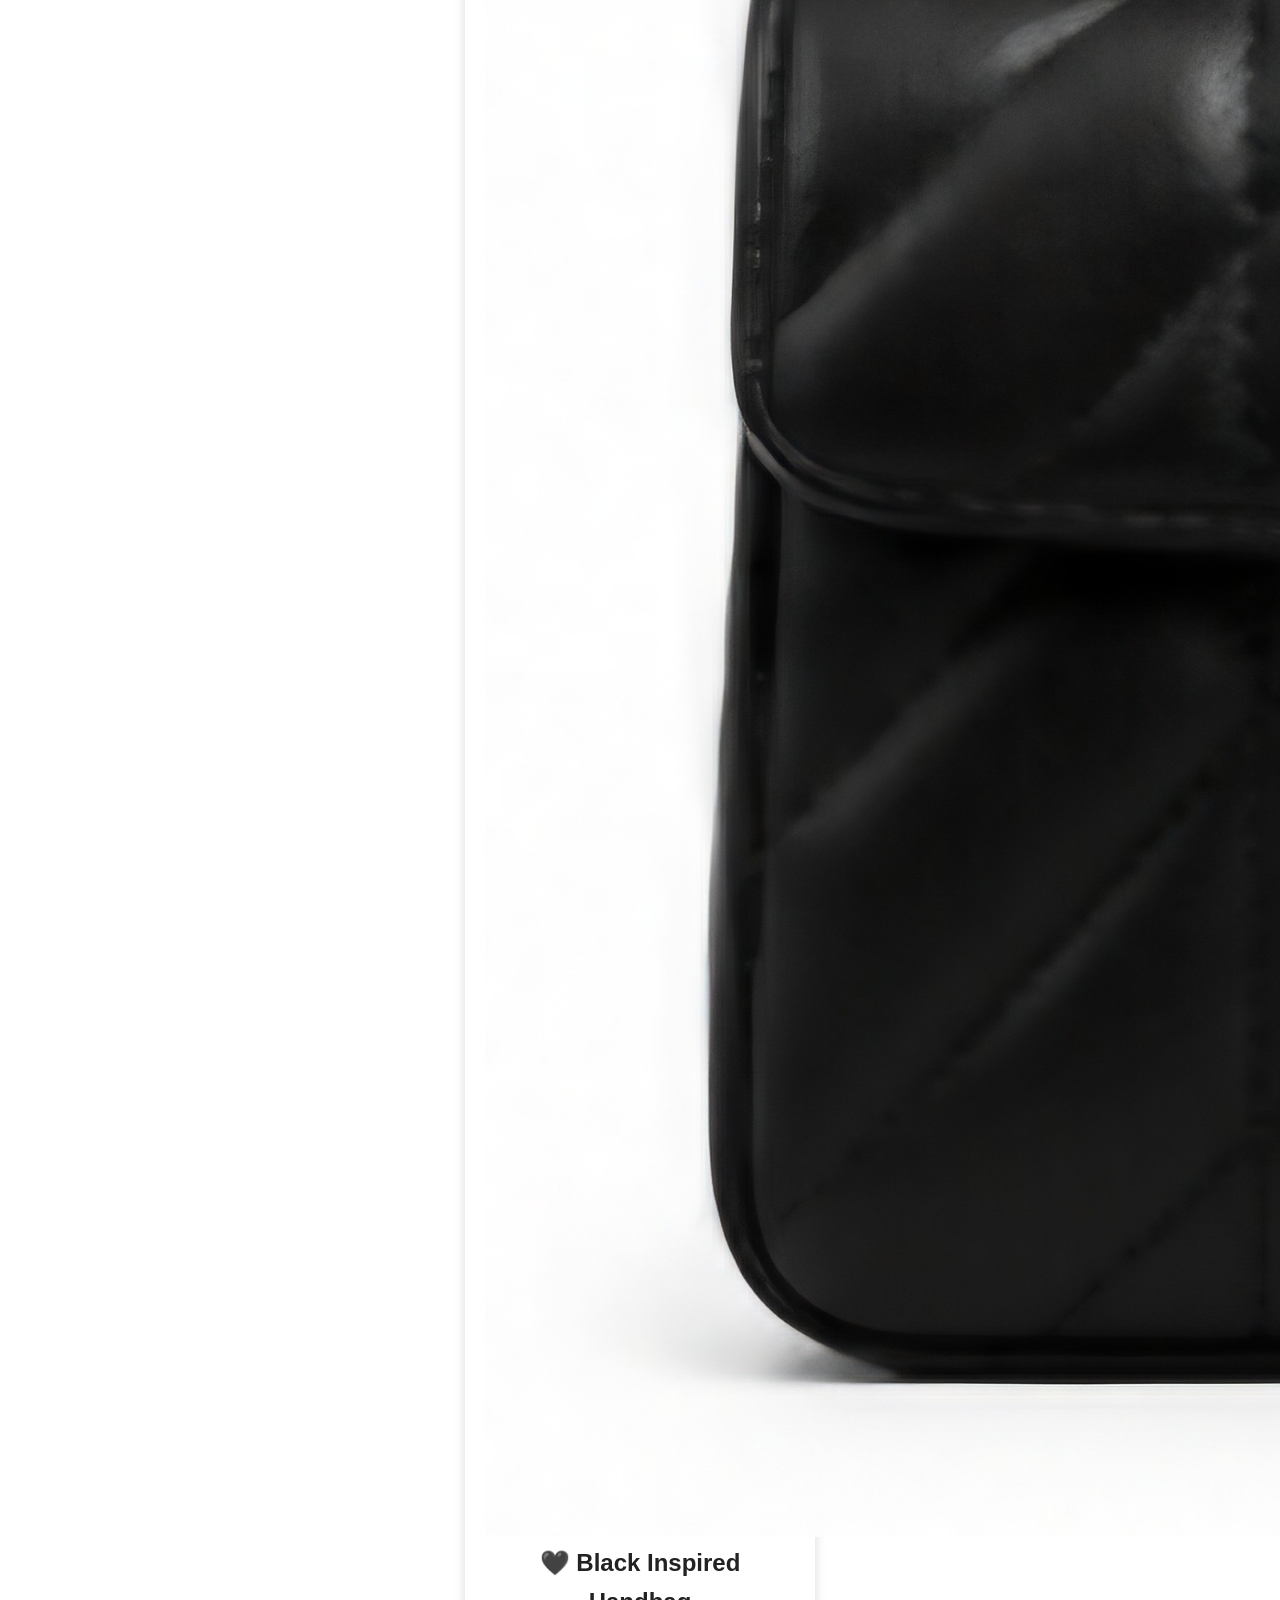
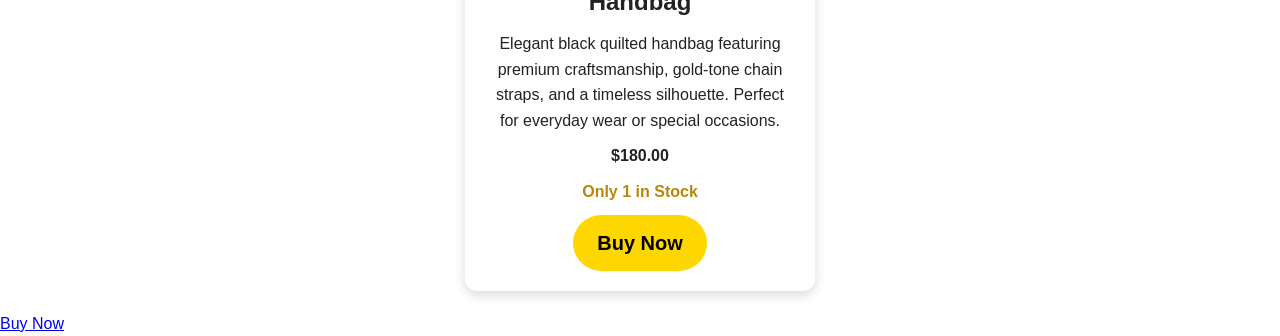
==== commit 718c6bba: "Update handbags.html" ====
--- a/handbags.html
+++ b/handbags.html
@@ -32,7 +32,7 @@
     a classic chain shoulder strap, and a timeless design that complements both
     casual and formal outfits.
   </p>
-
+<p style="color:#b8860b; font-weight:bold;">Only 1 in Stock</p>
   <p><strong>$180.00</strong></p>
 
   <a href="#" class="button">Buy Now</a>
@@ -49,7 +49,7 @@
     </p>
 
     <p><strong>$180.00</strong></p>
-
+<p style="color:#b8860b; font-weight:bold;">Only 1 in Stock</p>
     <a href="#" class="button">Buy Now</a>
 </div>
 <div class="card">
@@ -64,7 +64,7 @@
     </p>
 
     <p><strong>$180.00</strong></p>
-
+<p style="color:#b8860b; font-weight:bold;">Only 1 in Stock</p>
     <a href="#" class="button">Buy Now</a>
 </div>
     <div class="card">
@@ -79,7 +79,7 @@
     </p>
 
     <p><strong>$180.00</strong></p>
-
+<p style="color:#b8860b; font-weight:bold;">Only 1 in Stock</p>
     <a href="#" class="button">Buy Now</a>
 </div>
     
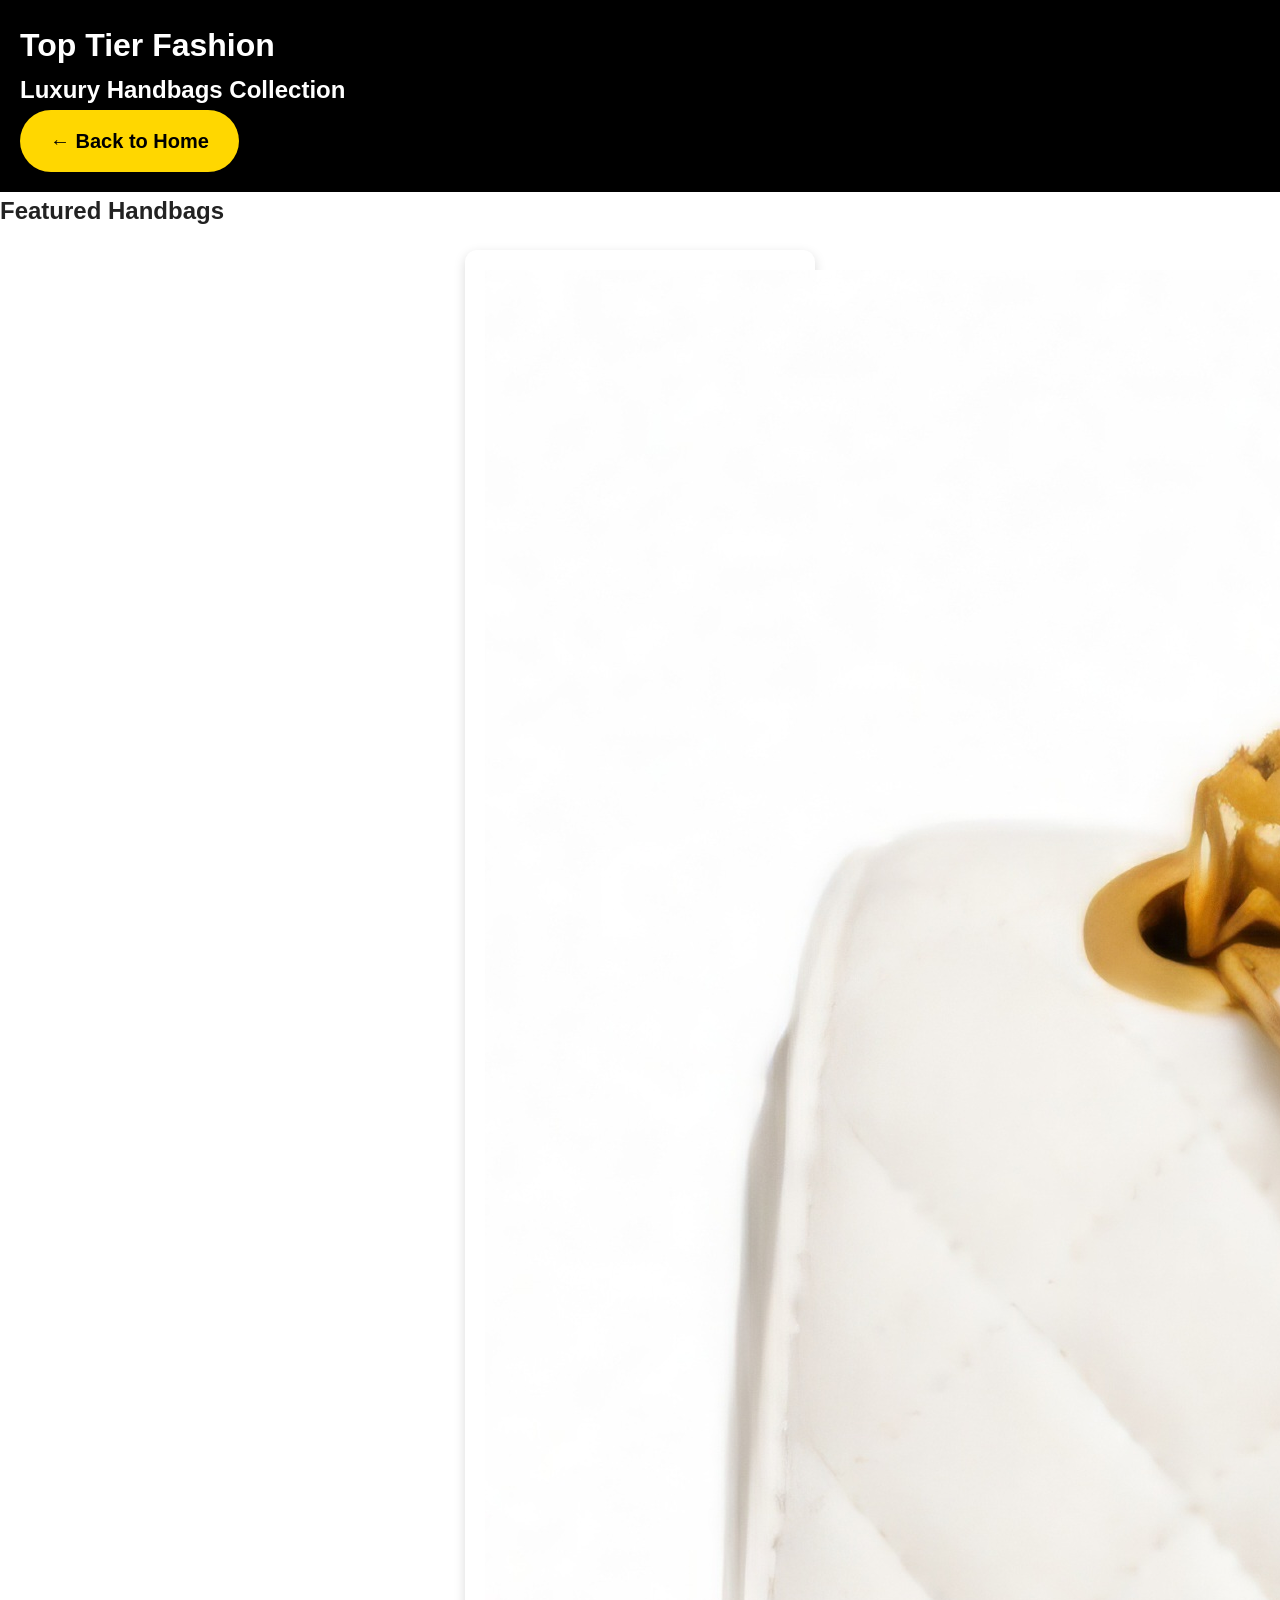
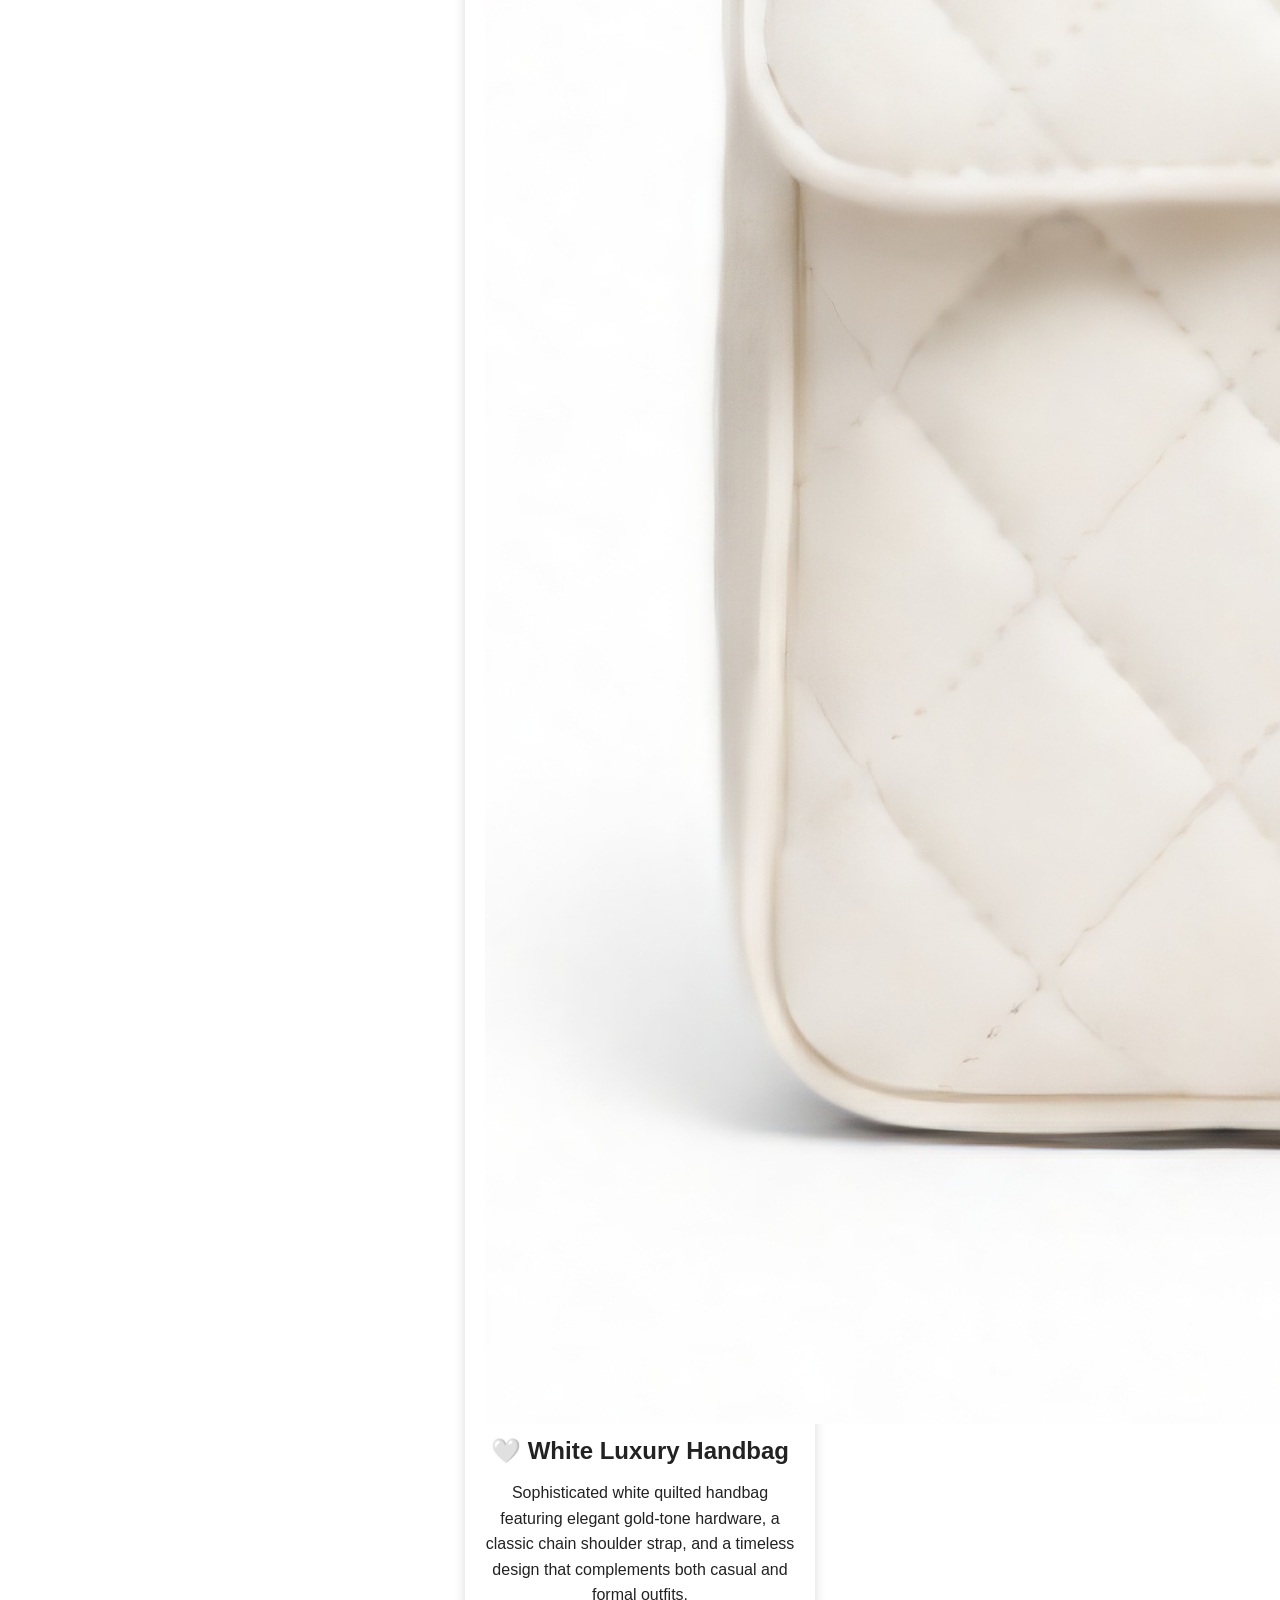
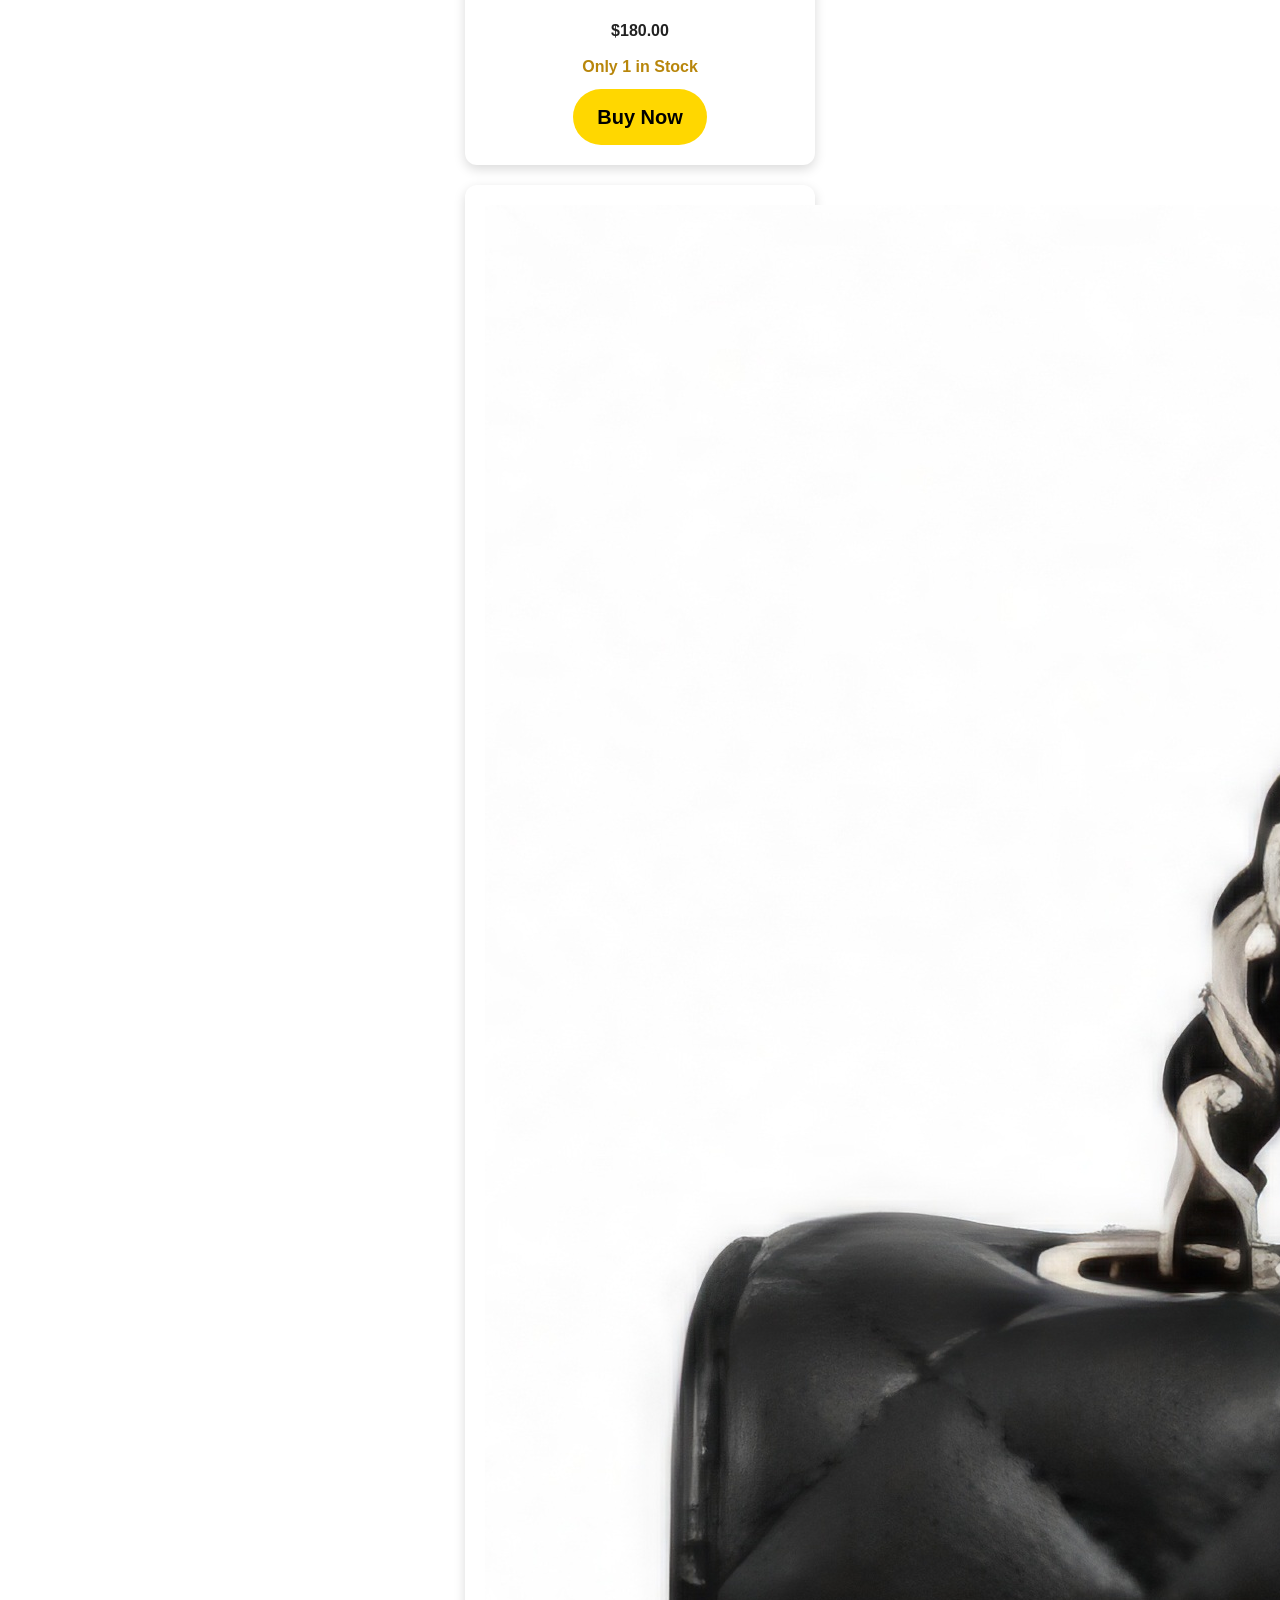
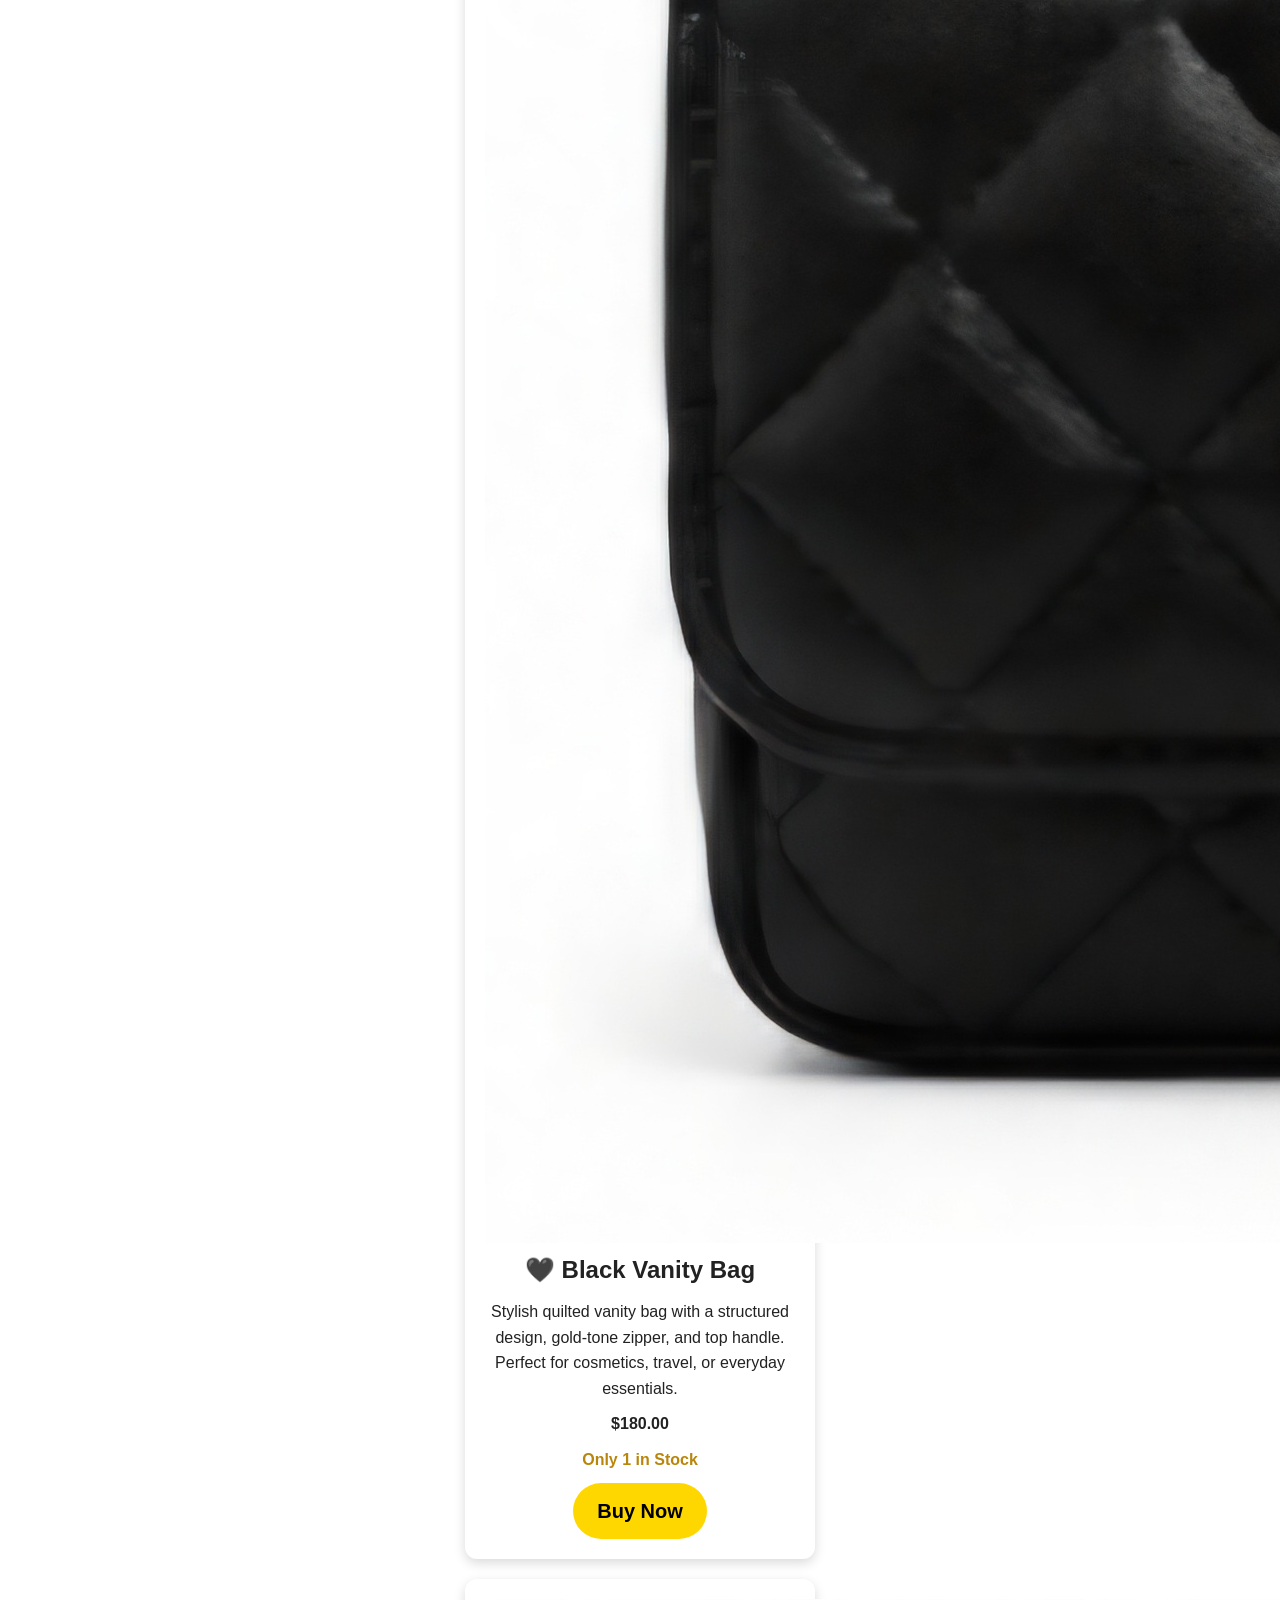
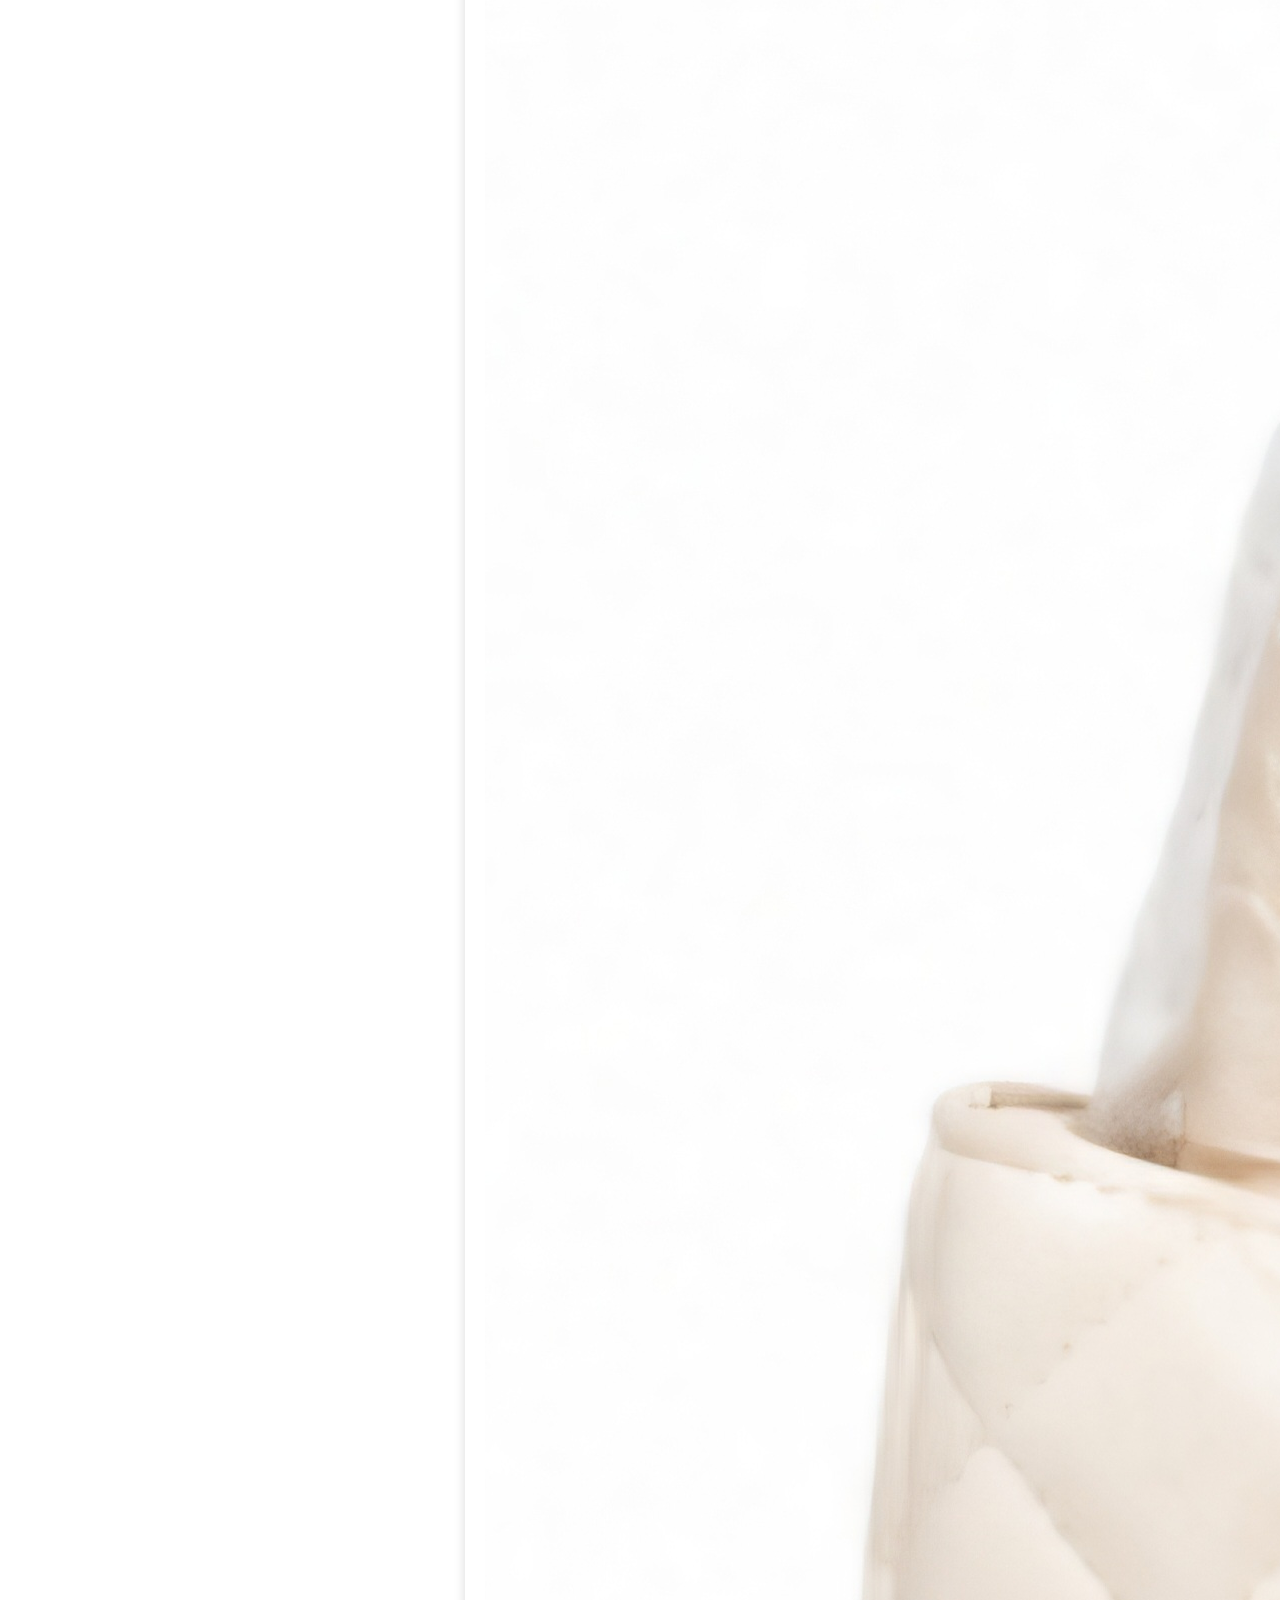
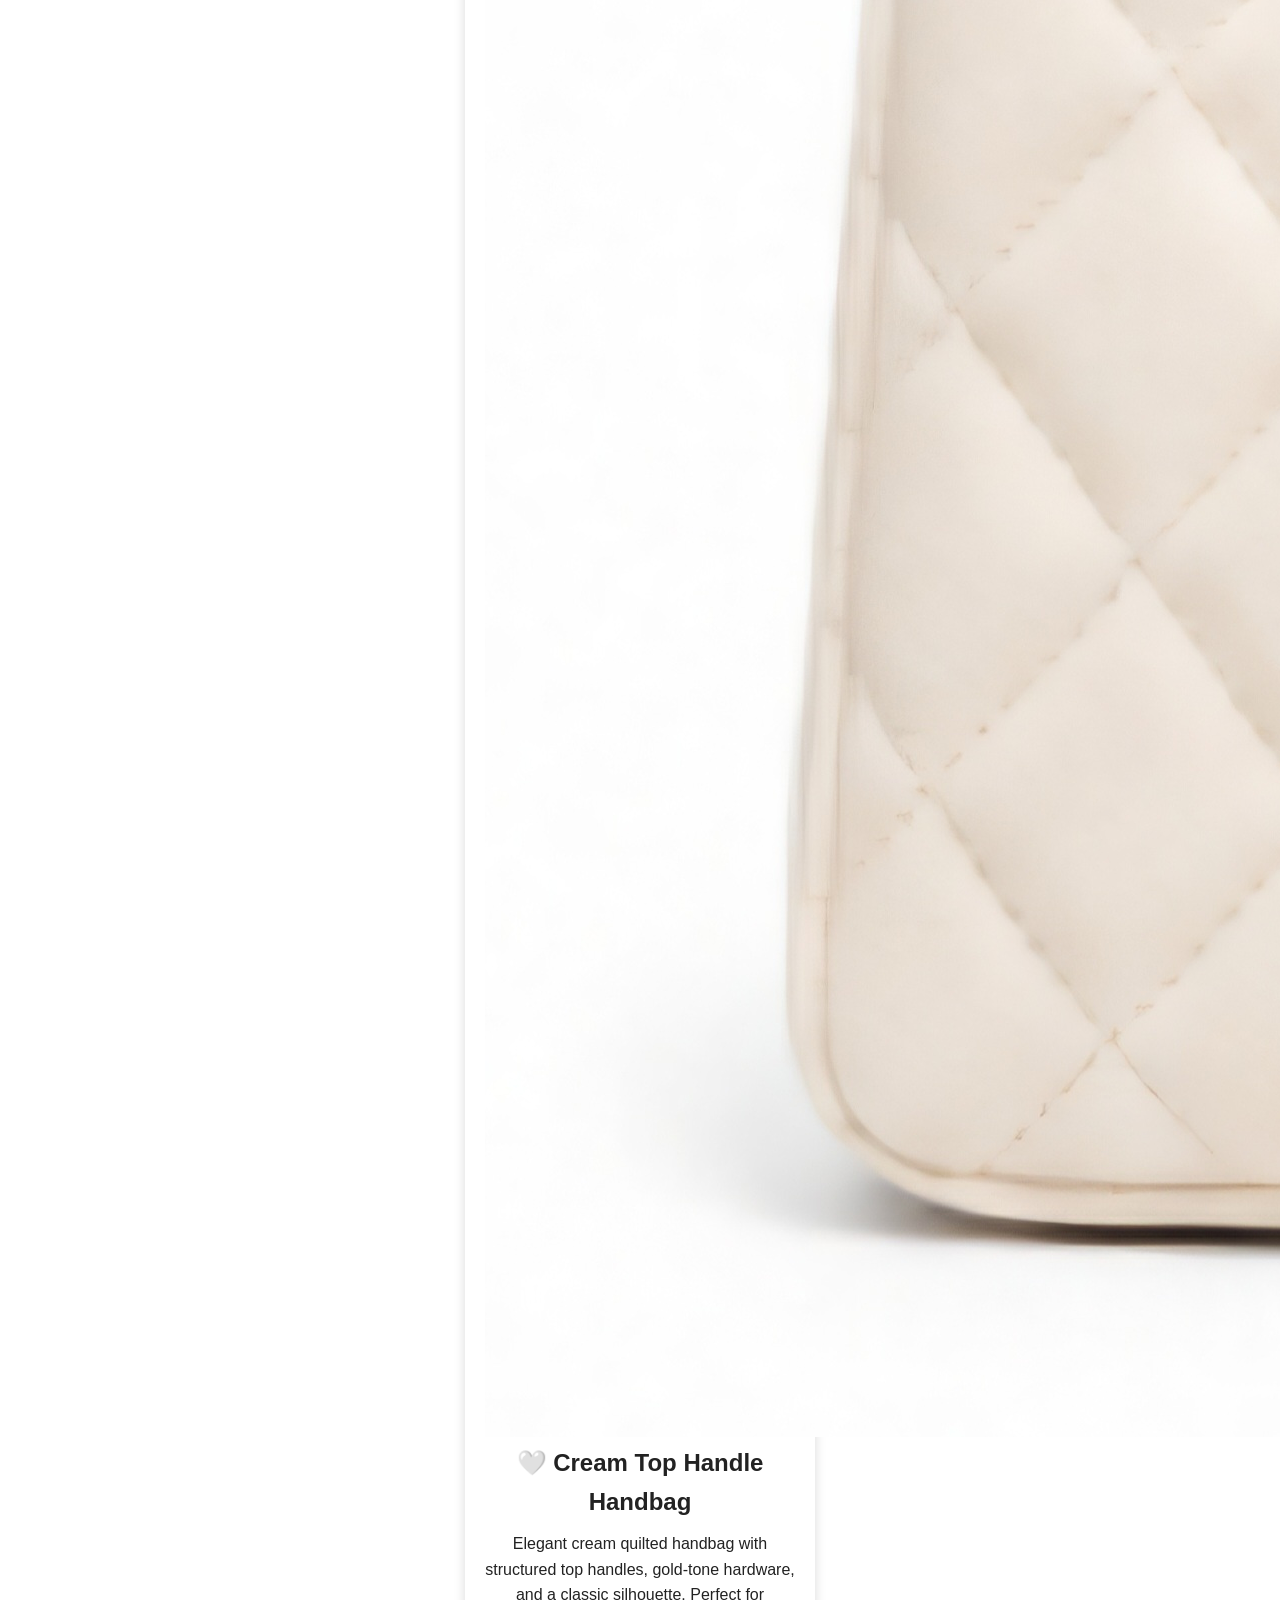
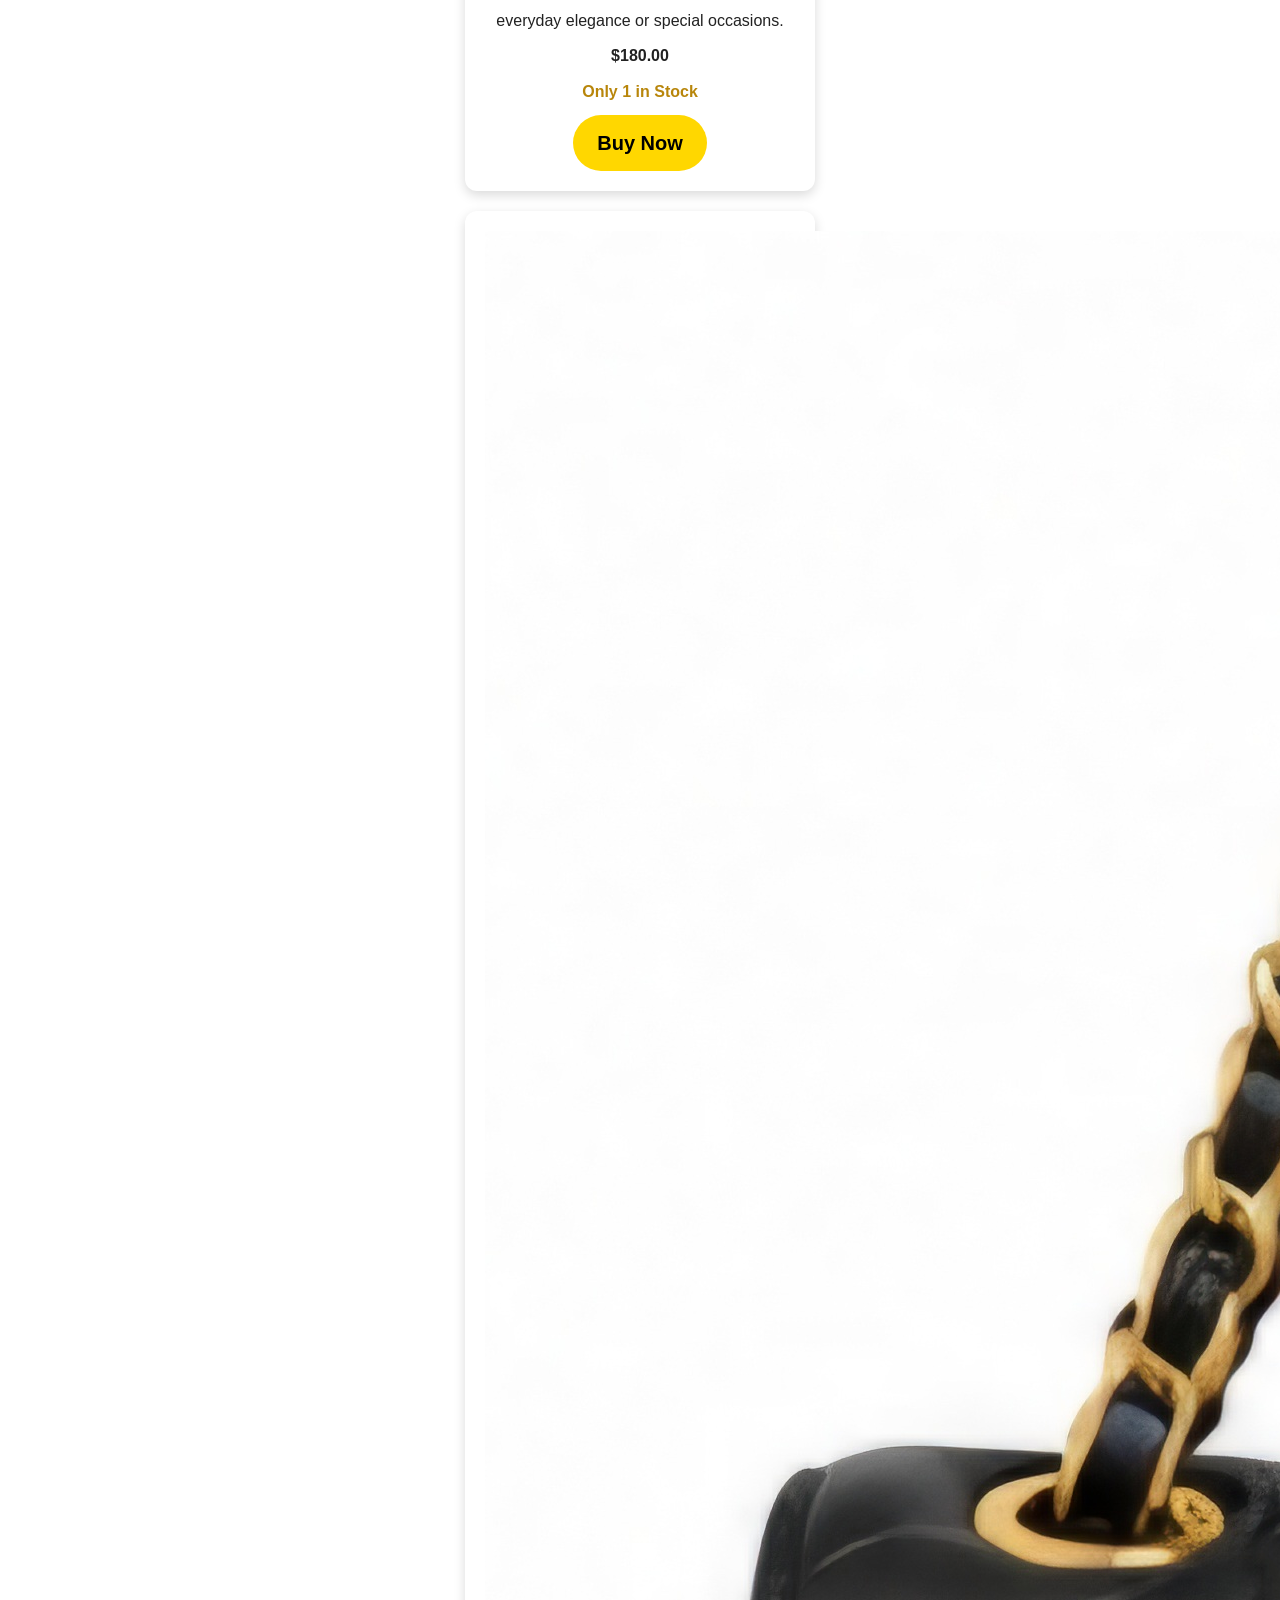
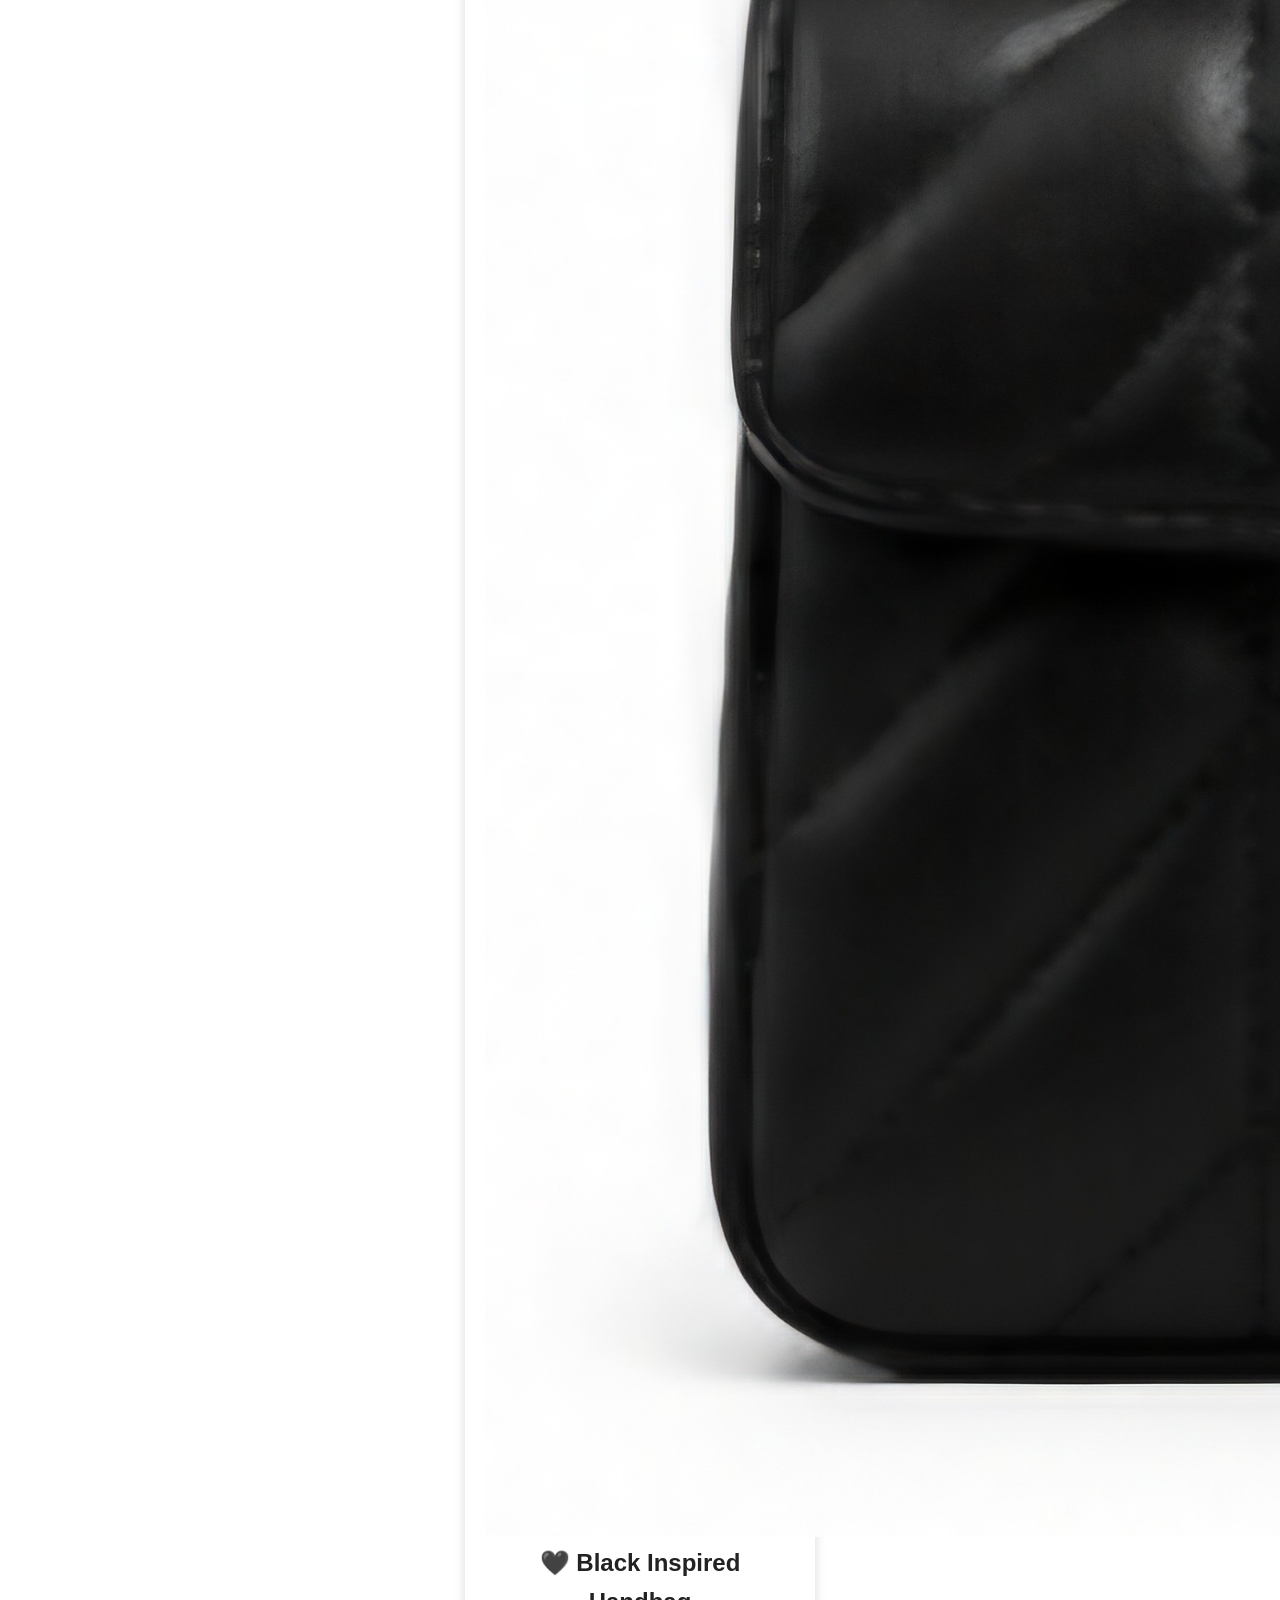
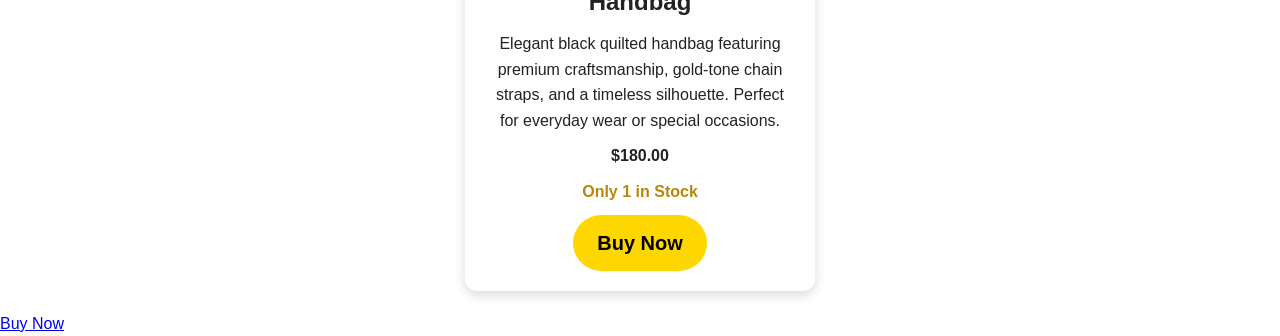
==== commit 4034552e: "Update handbags.html" ====
--- a/handbags.html
+++ b/handbags.html
@@ -32,9 +32,9 @@
     a classic chain shoulder strap, and a timeless design that complements both
     casual and formal outfits.
   </p>
+
+  <p><strong>$180.00</strong></p>
 <p style="color:#b8860b; font-weight:bold;">Only 1 in Stock</p>
-  <p><strong>$180.00</strong></p>
-
   <a href="#" class="button">Buy Now</a>
 </div>
 
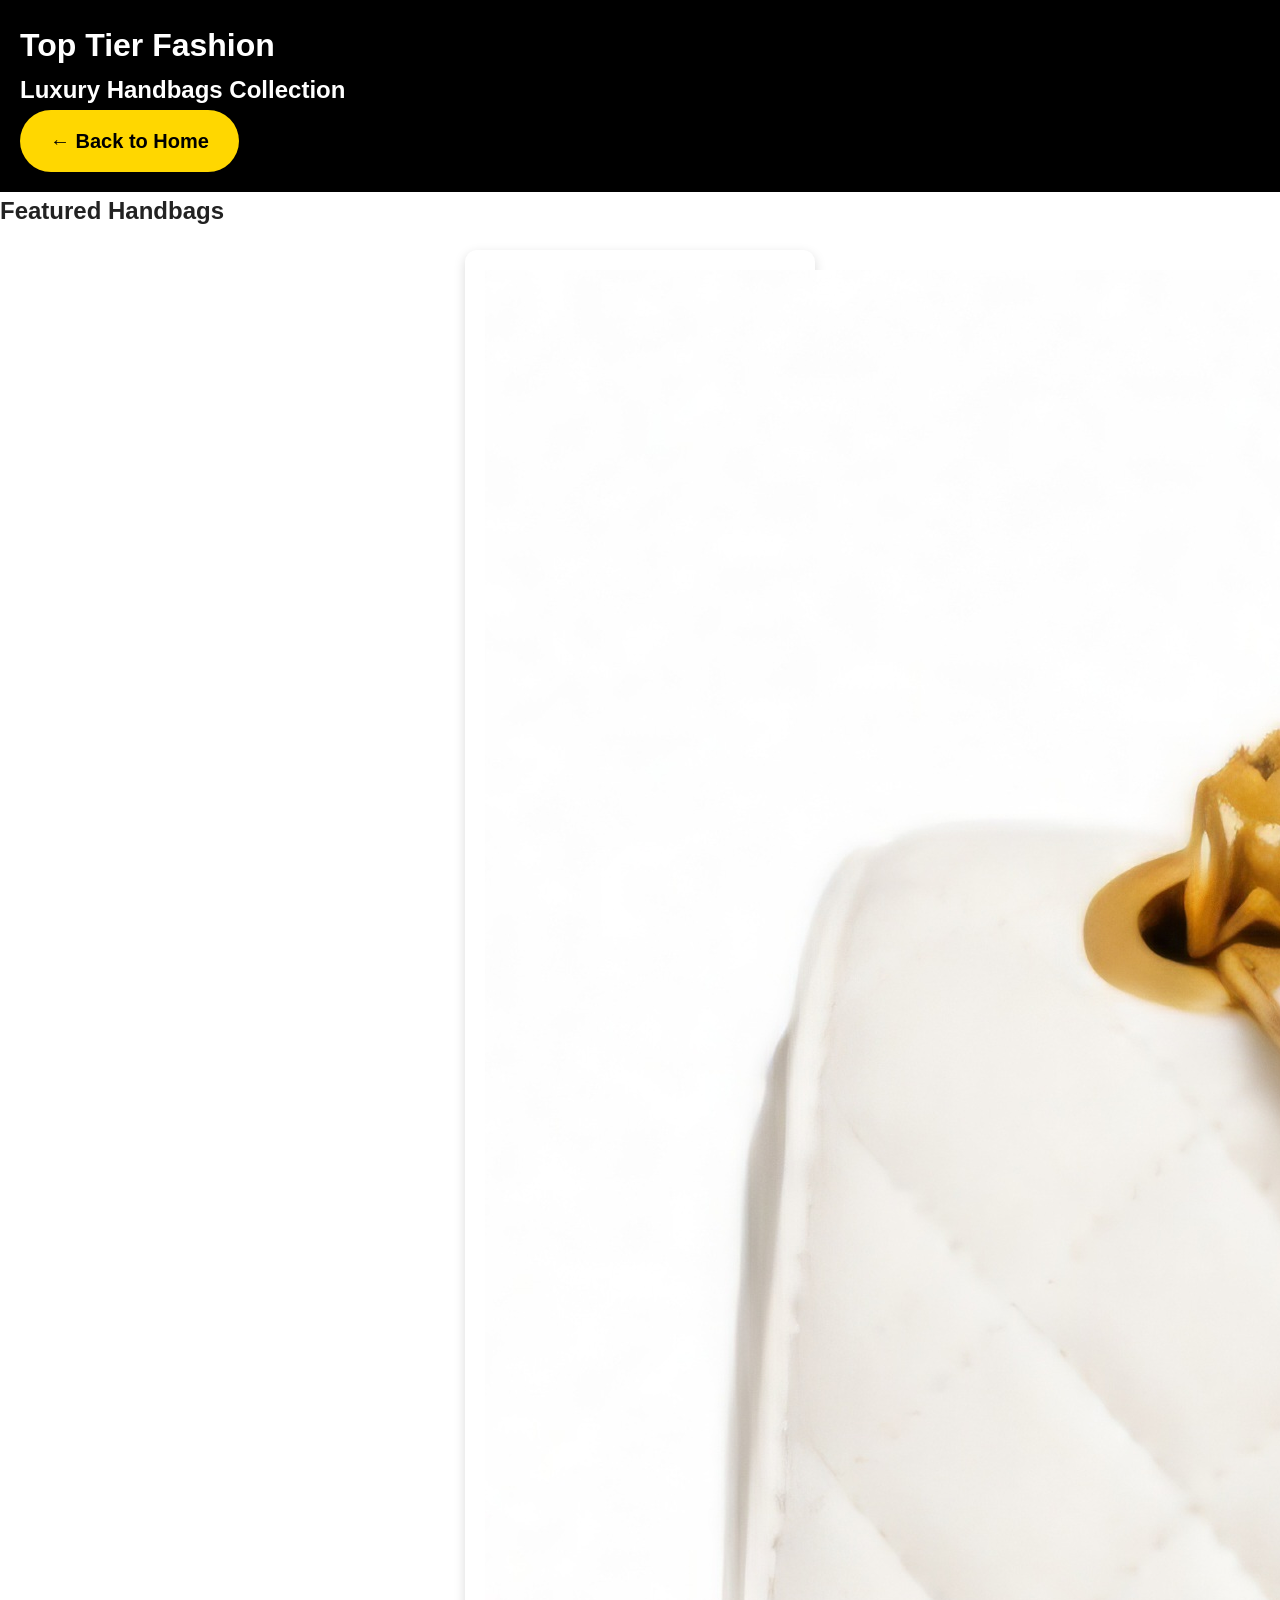
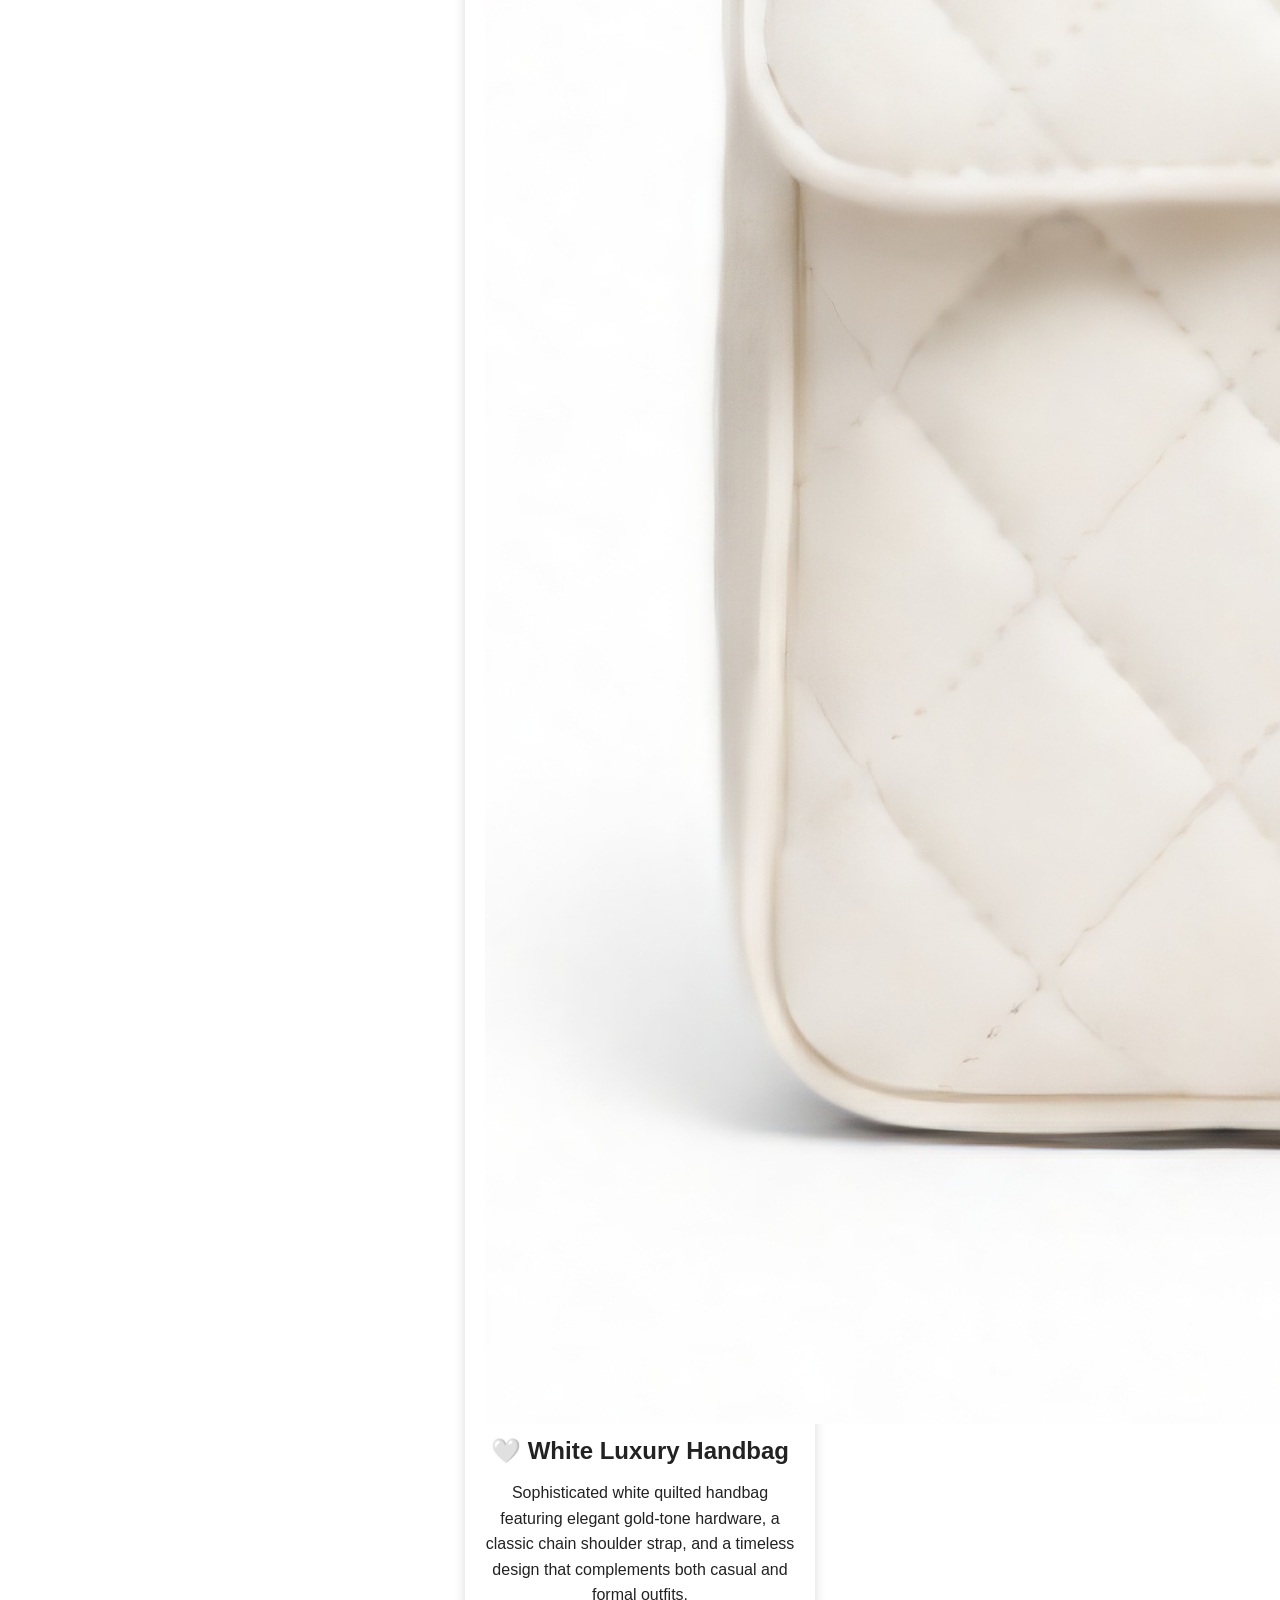
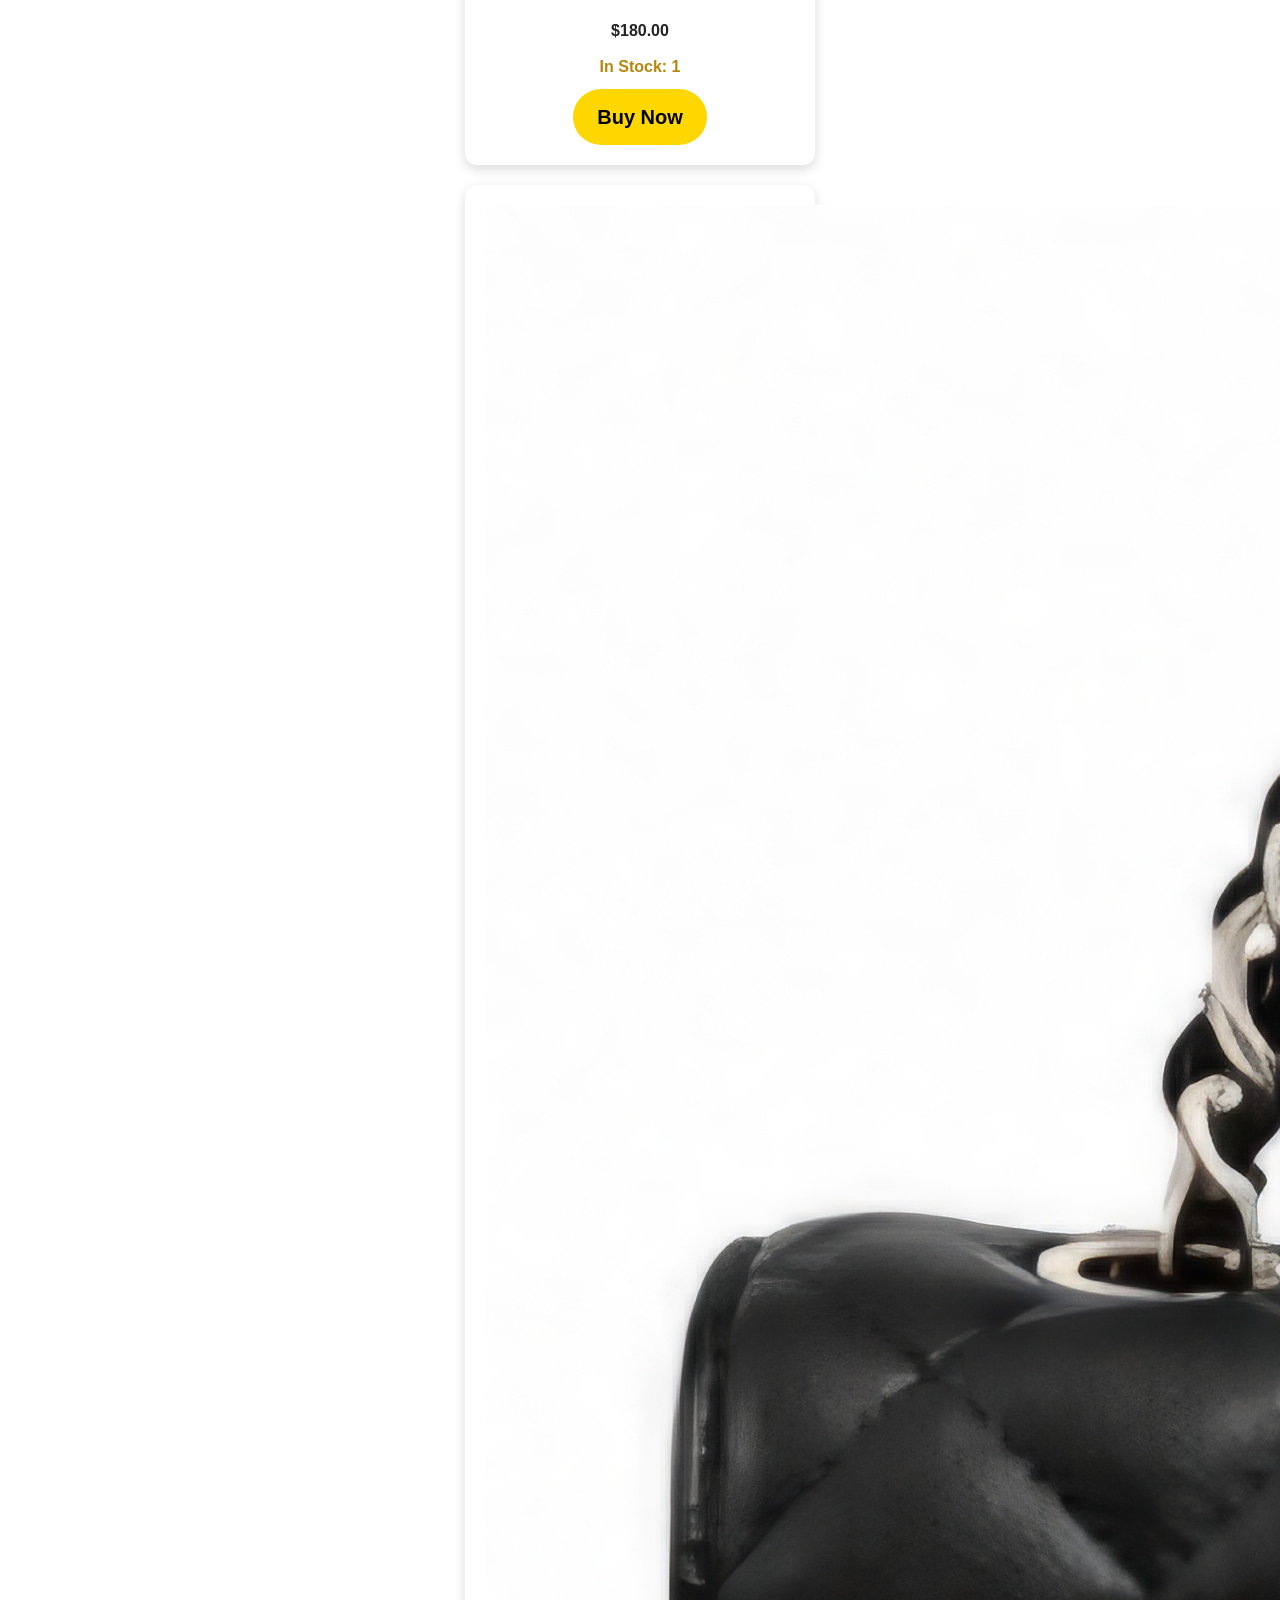
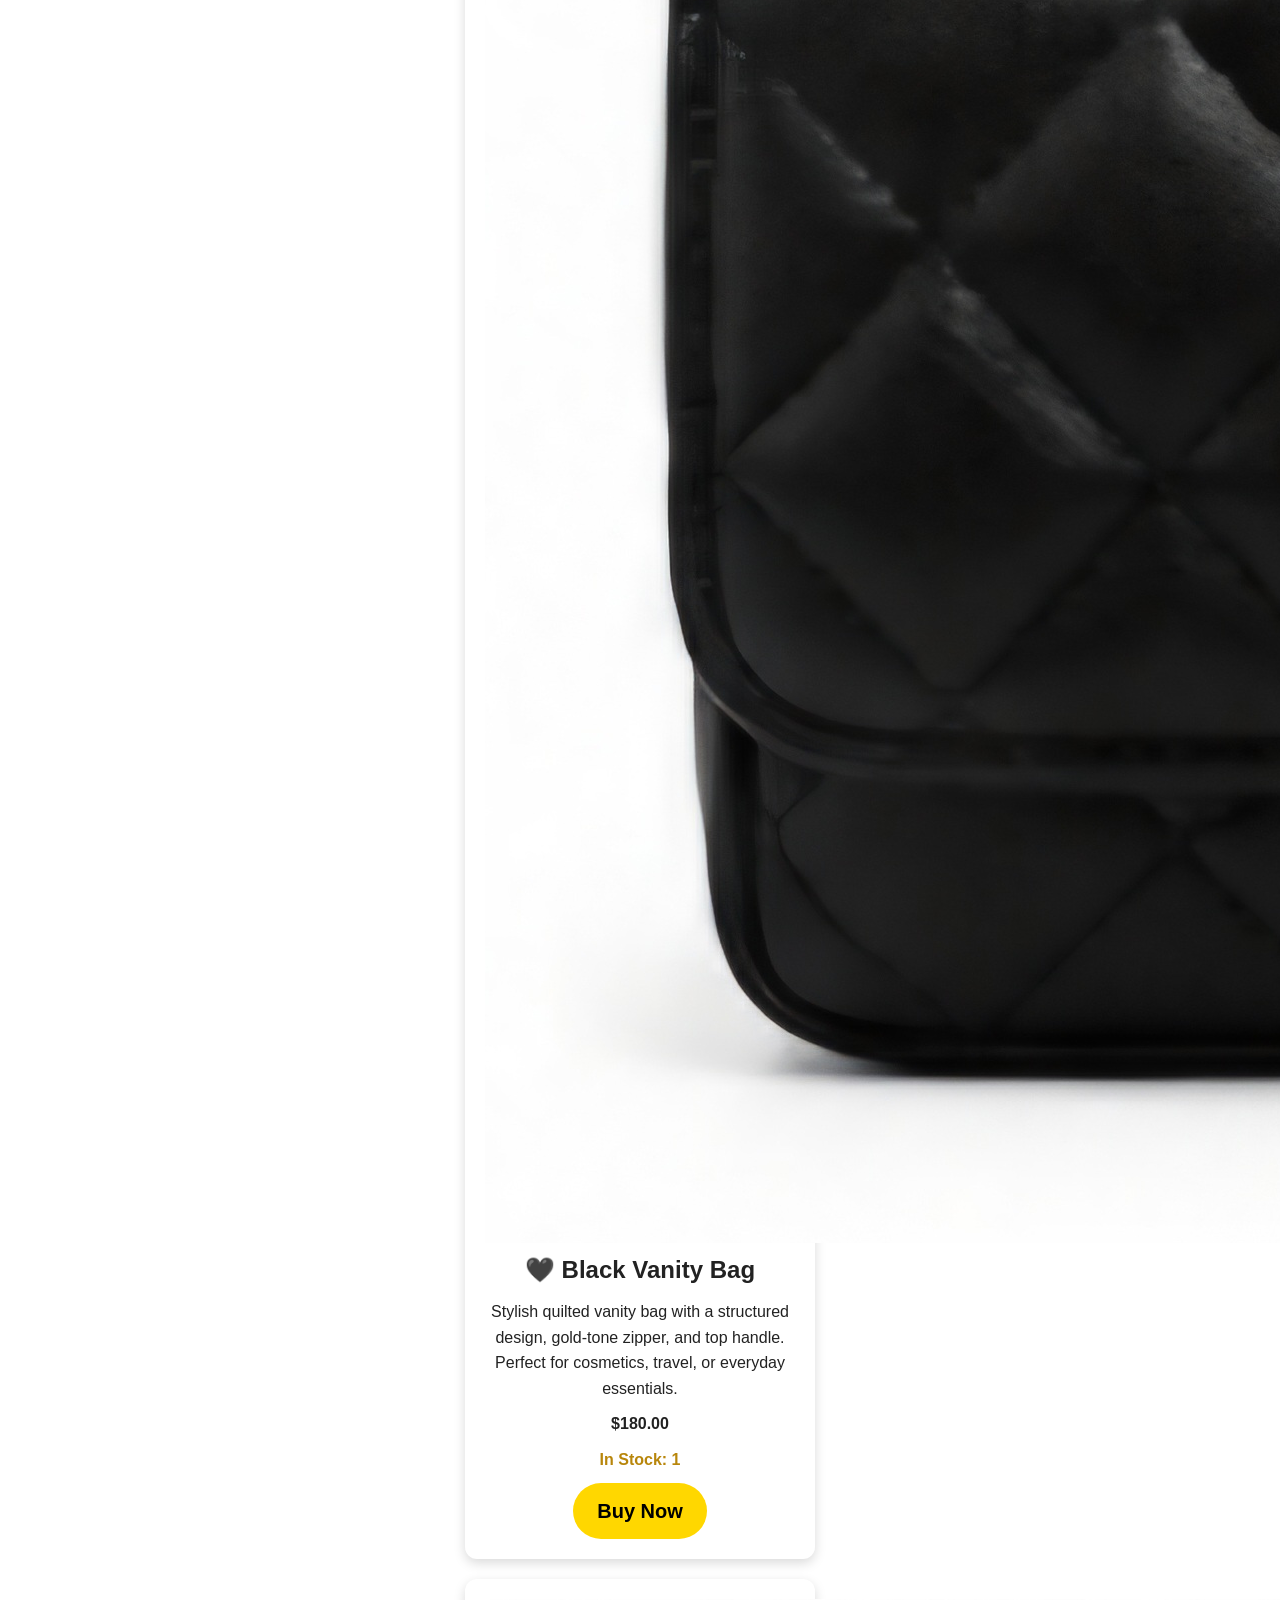
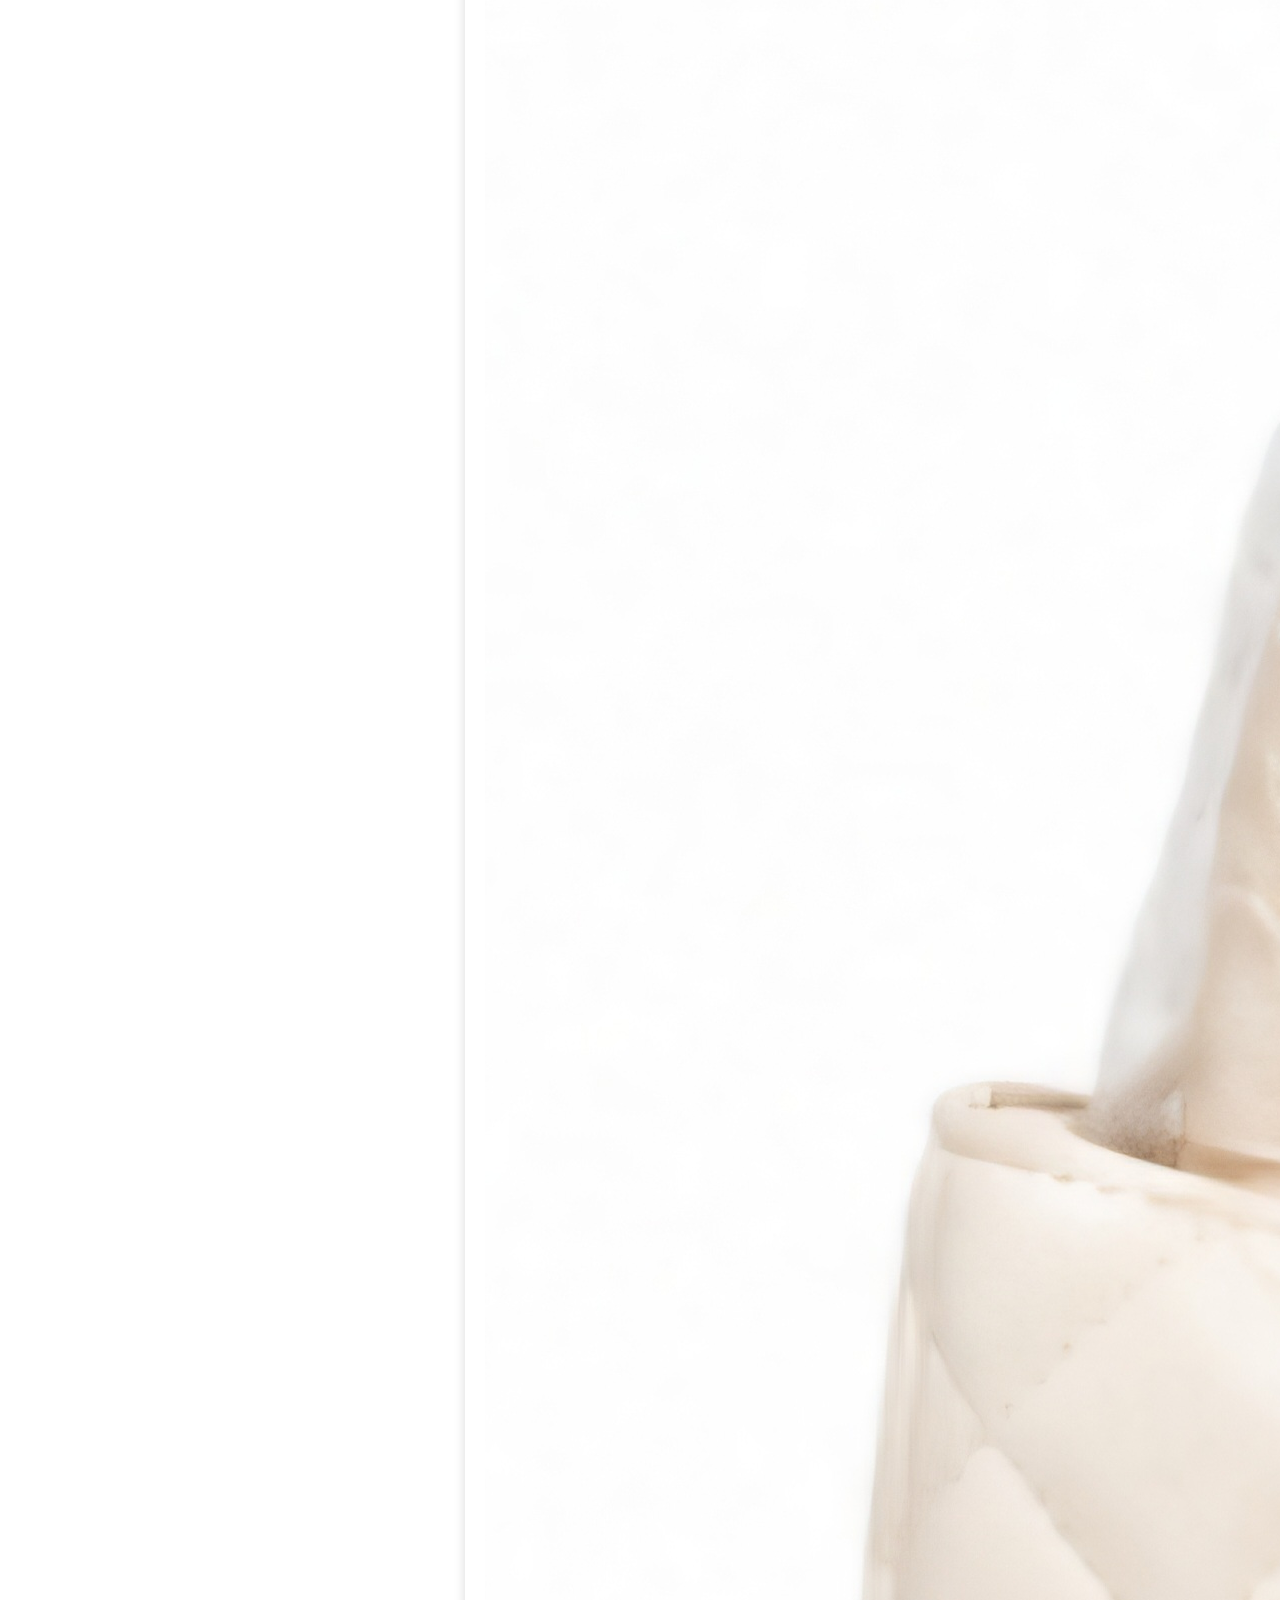
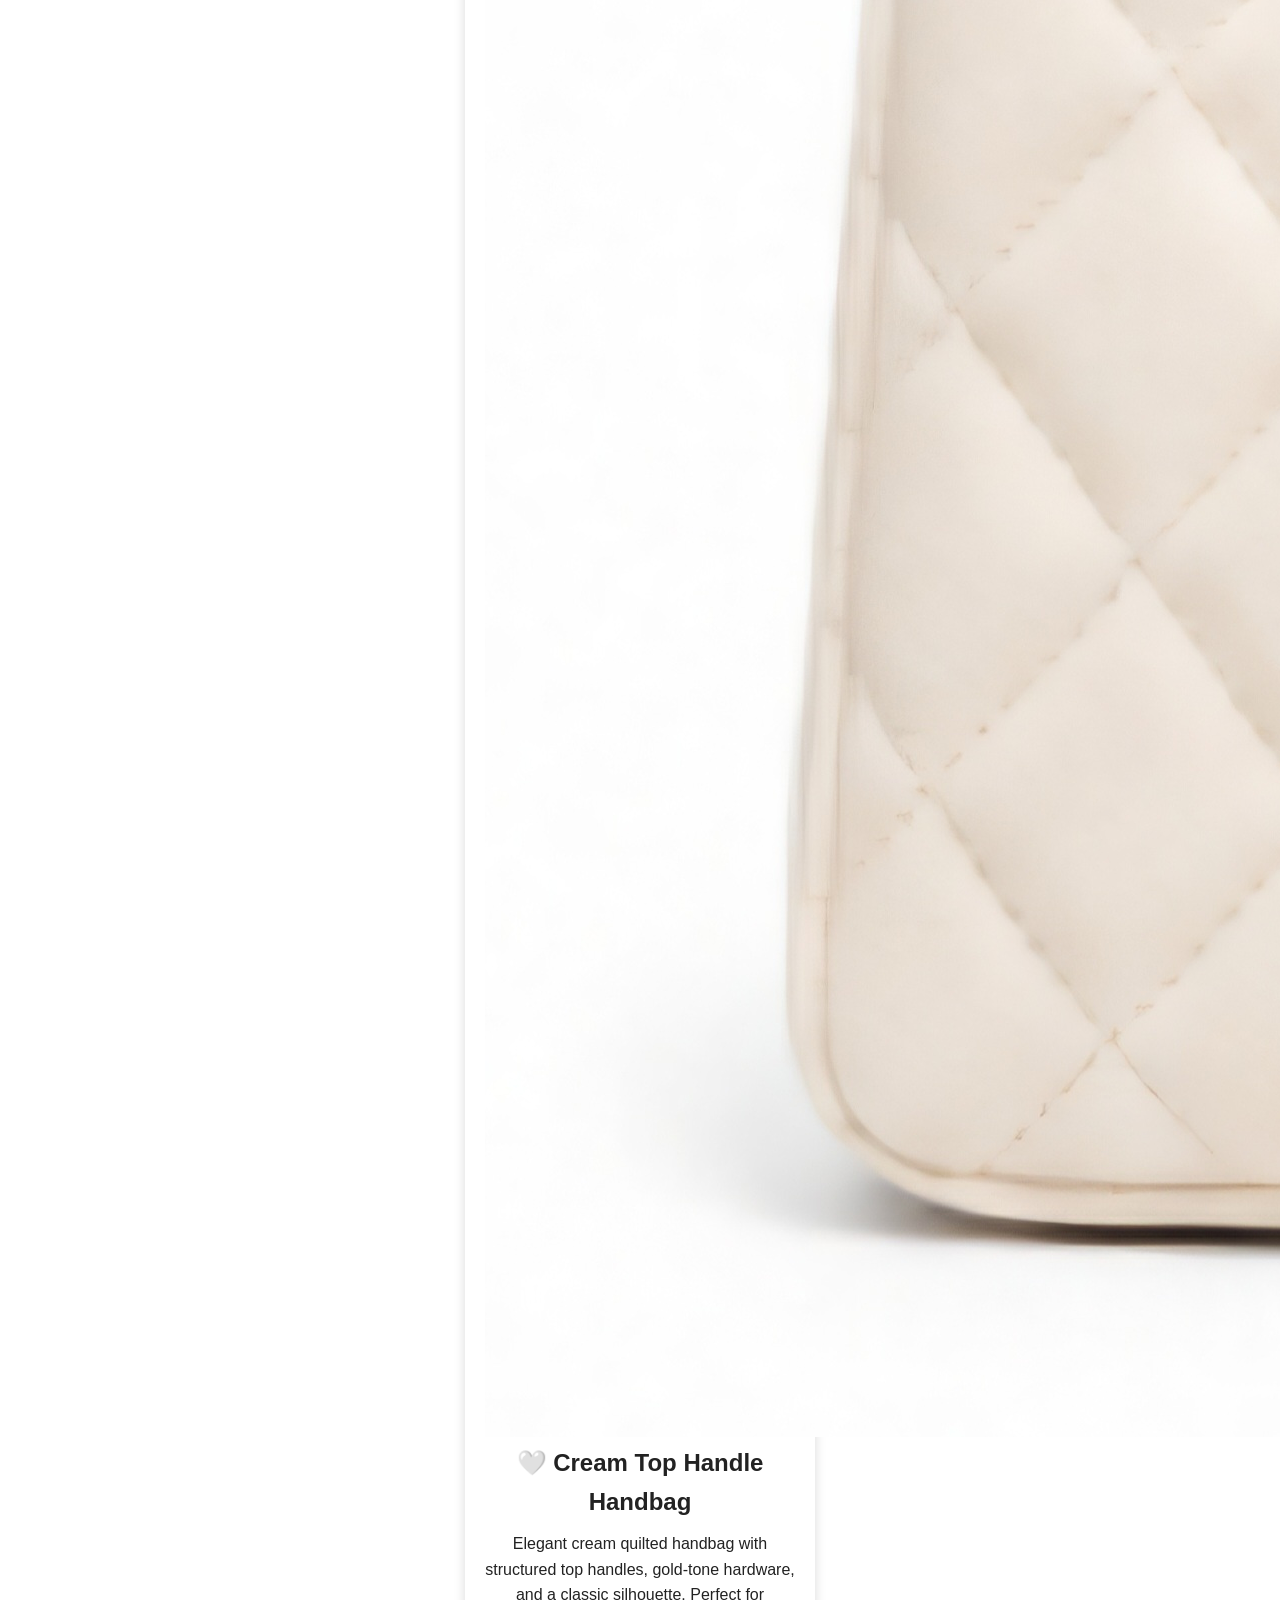
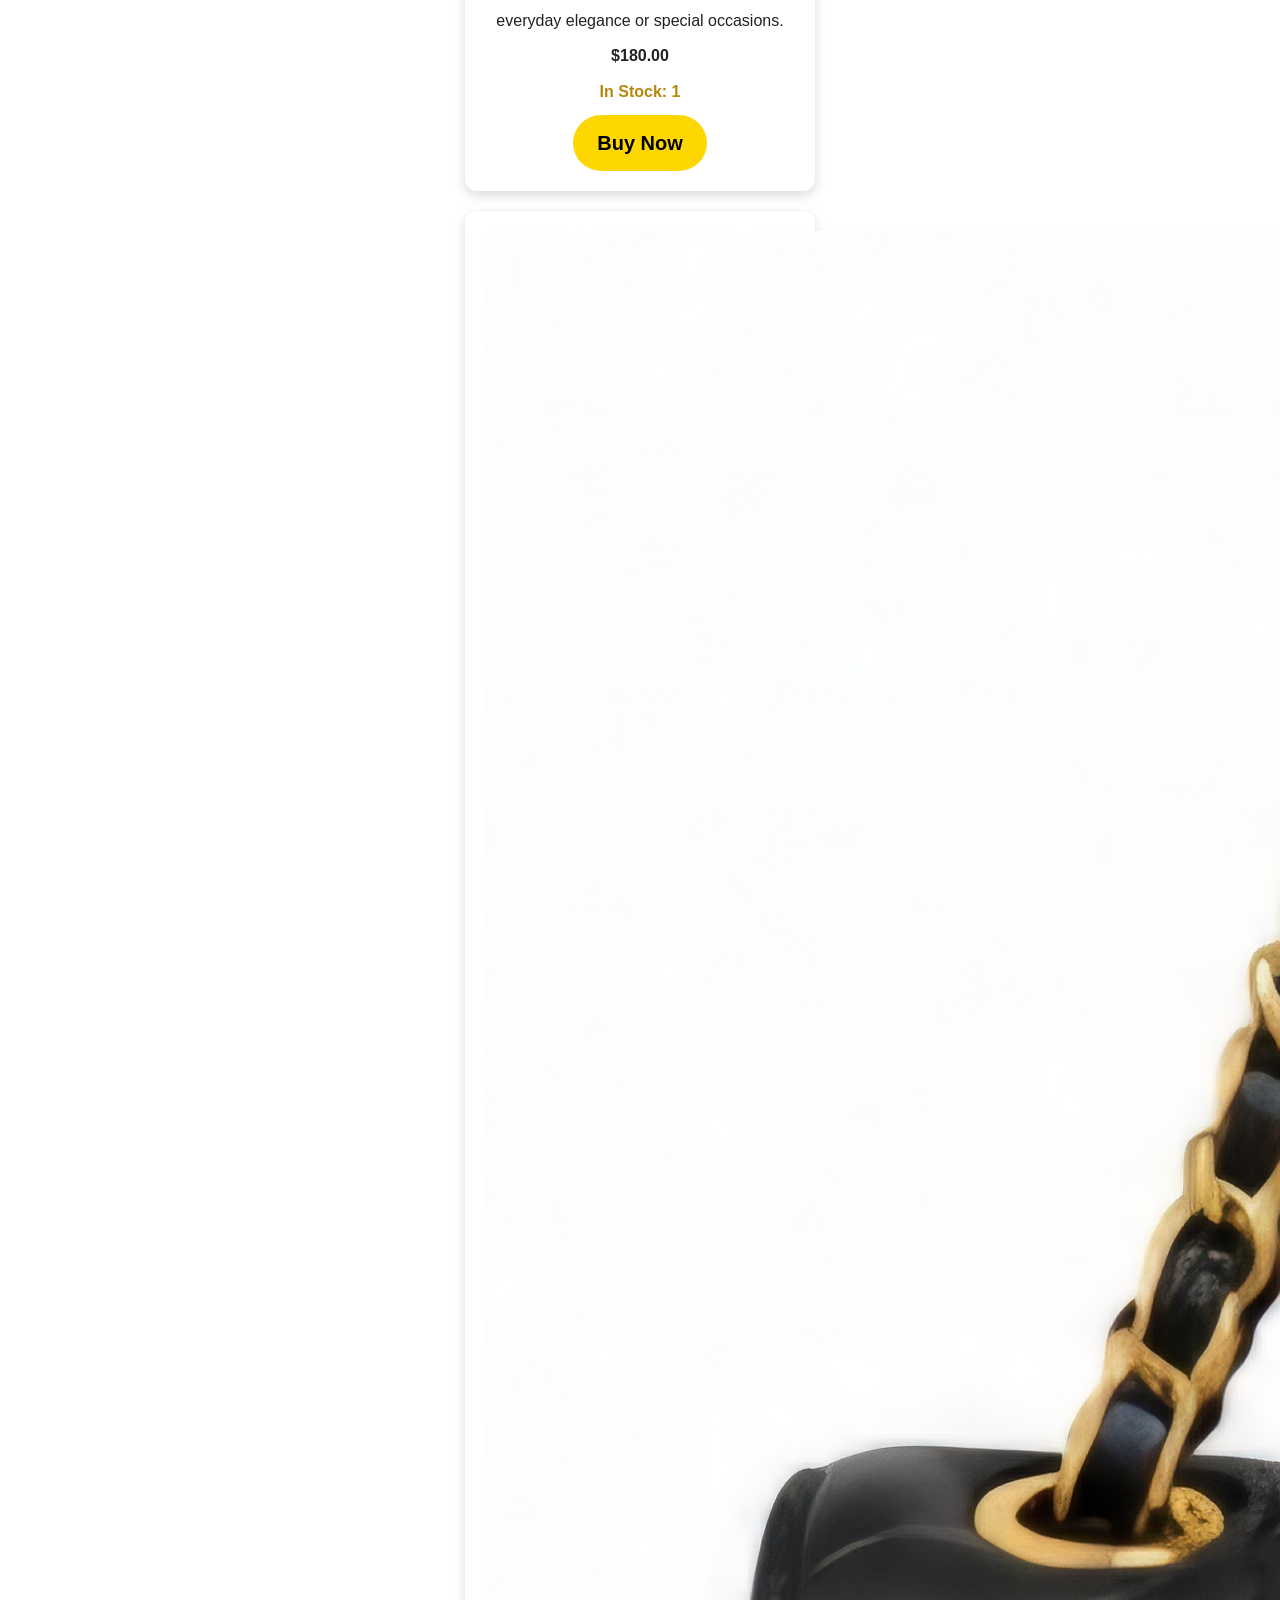
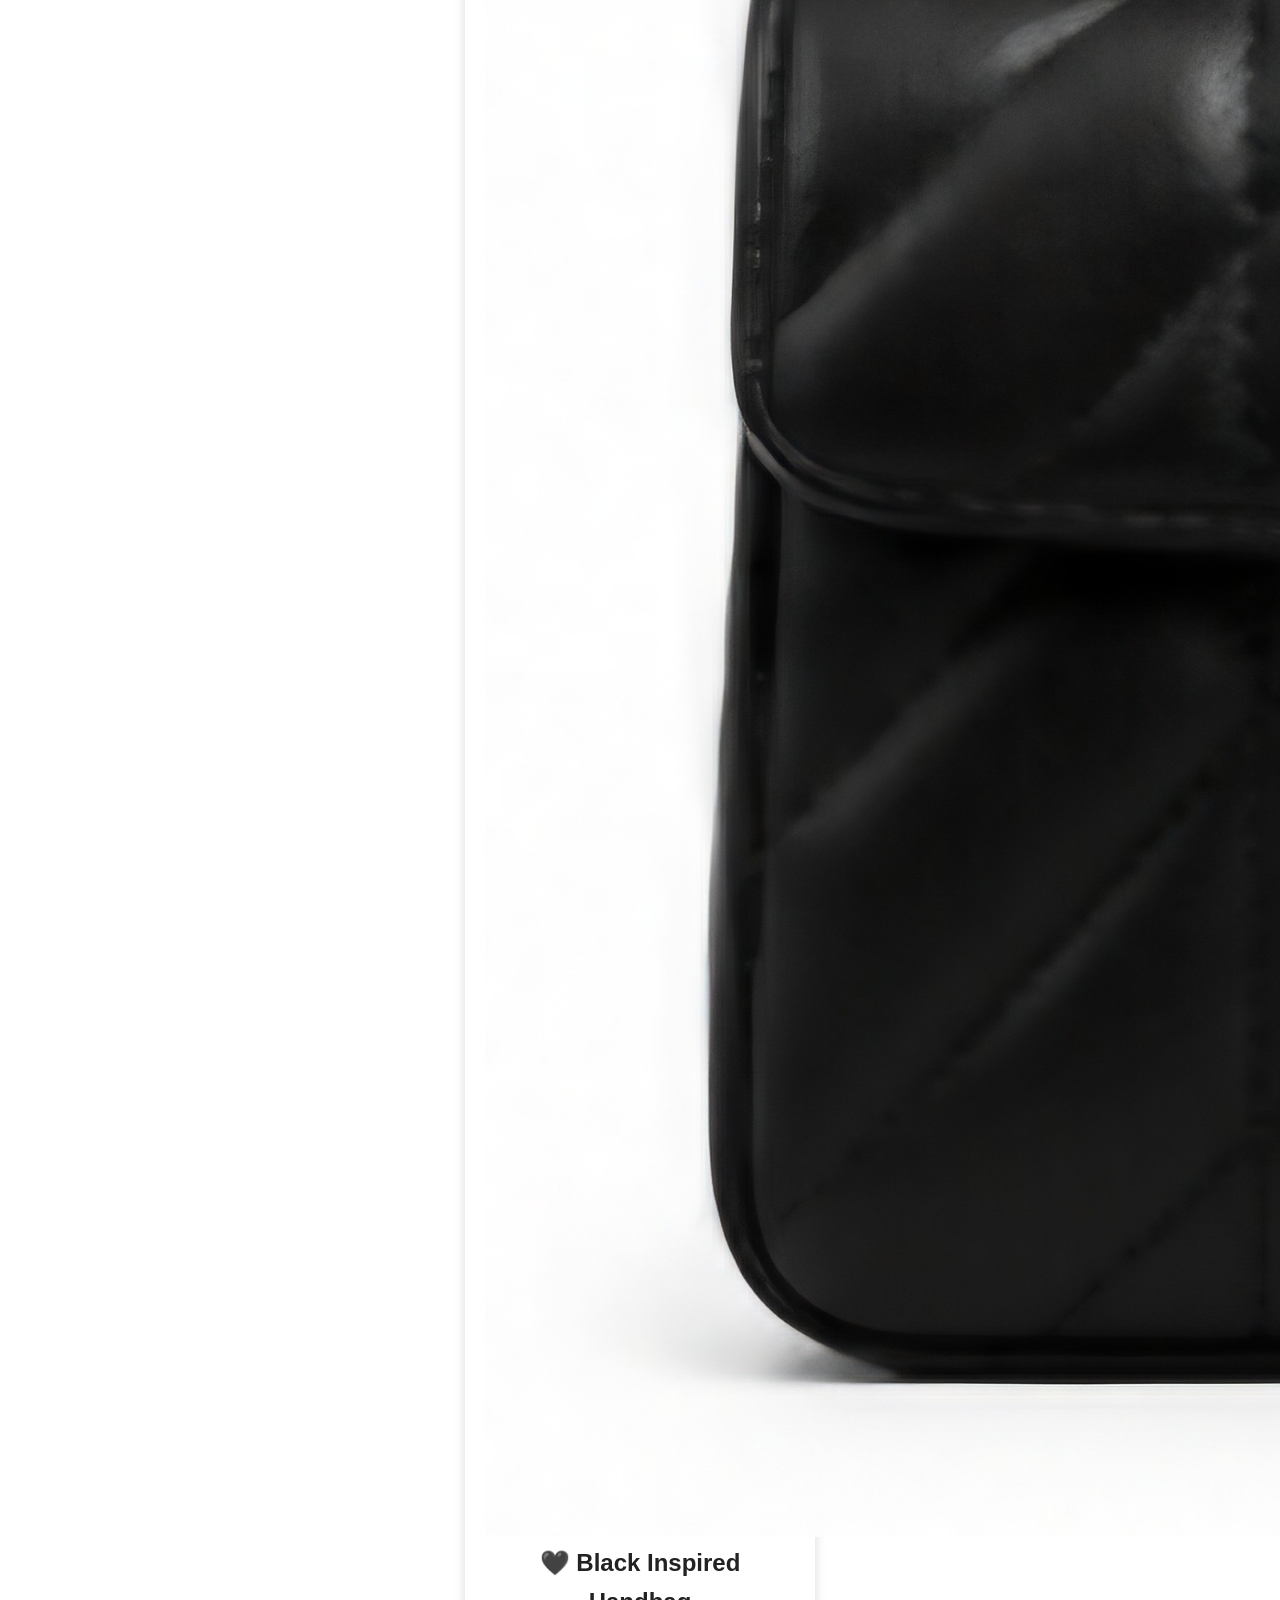
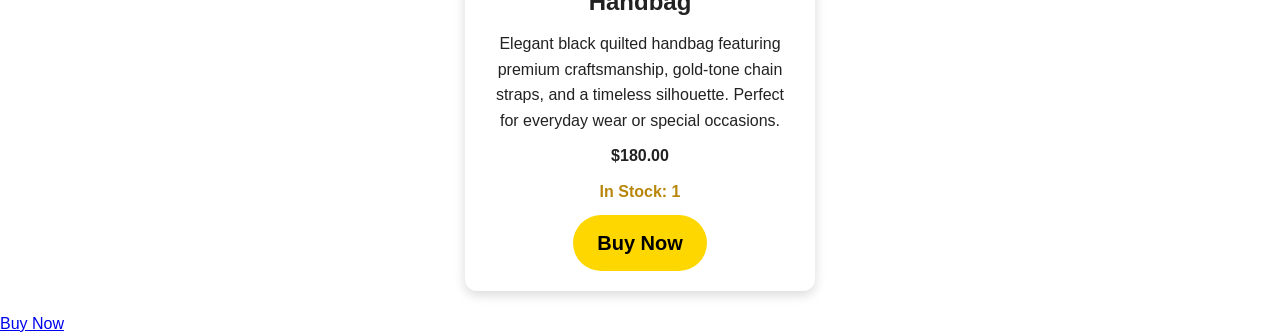
==== commit acadb9e0: "Update handbags.html" ====
--- a/handbags.html
+++ b/handbags.html
@@ -34,7 +34,7 @@
   </p>
 
   <p><strong>$180.00</strong></p>
-<p style="color:#b8860b; font-weight:bold;">Only 1 in Stock</p>
+<p style="color:#b8860b; font-weight:bold;">In Stock: 1</p>
   <a href="#" class="button">Buy Now</a>
 </div>
 
@@ -49,7 +49,7 @@
     </p>
 
     <p><strong>$180.00</strong></p>
-<p style="color:#b8860b; font-weight:bold;">Only 1 in Stock</p>
+<p style="color:#b8860b; font-weight:bold;">In Stock: 1</p>
     <a href="#" class="button">Buy Now</a>
 </div>
 <div class="card">
@@ -64,7 +64,7 @@
     </p>
 
     <p><strong>$180.00</strong></p>
-<p style="color:#b8860b; font-weight:bold;">Only 1 in Stock</p>
+<p style="color:#b8860b; font-weight:bold;">In Stock: 1</p>
     <a href="#" class="button">Buy Now</a>
 </div>
     <div class="card">
@@ -79,7 +79,7 @@
     </p>
 
     <p><strong>$180.00</strong></p>
-<p style="color:#b8860b; font-weight:bold;">Only 1 in Stock</p>
+<p style="color:#b8860b; font-weight:bold;">In Stock: 1</p>
     <a href="#" class="button">Buy Now</a>
 </div>
     
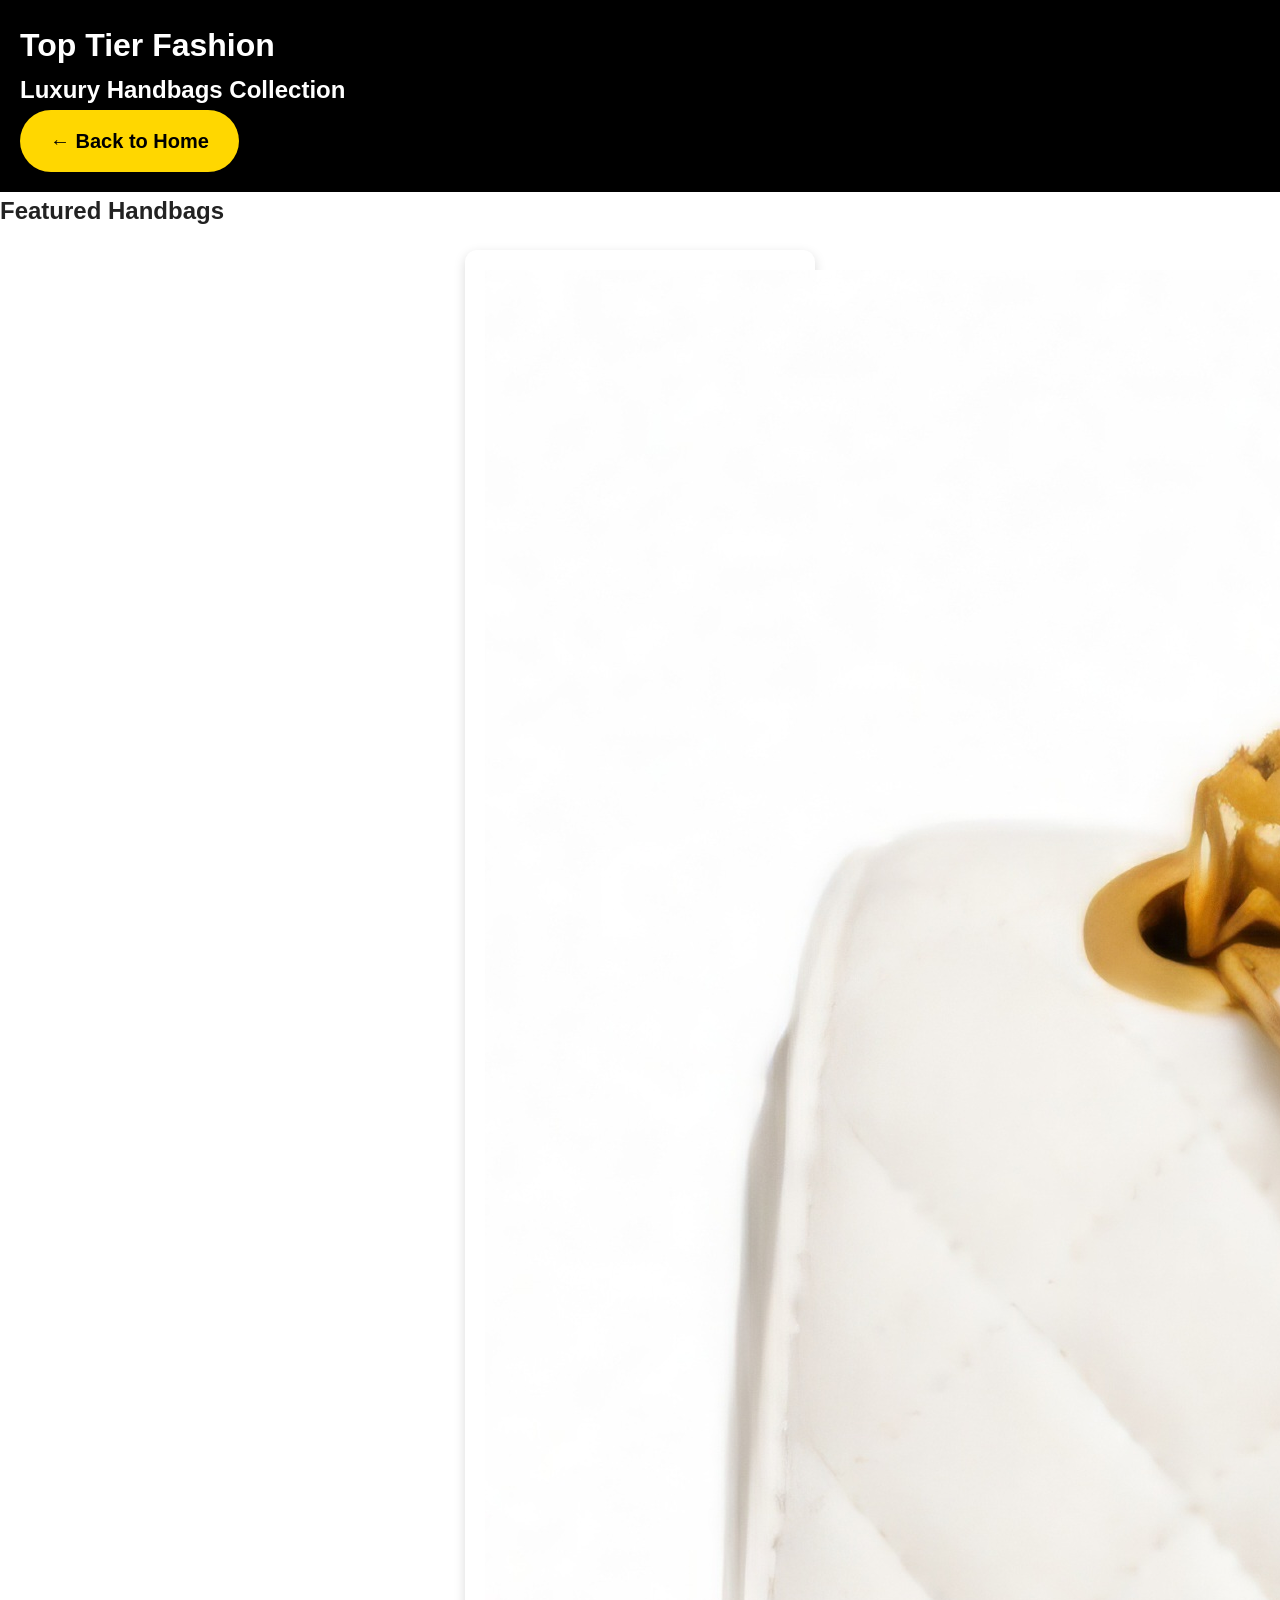
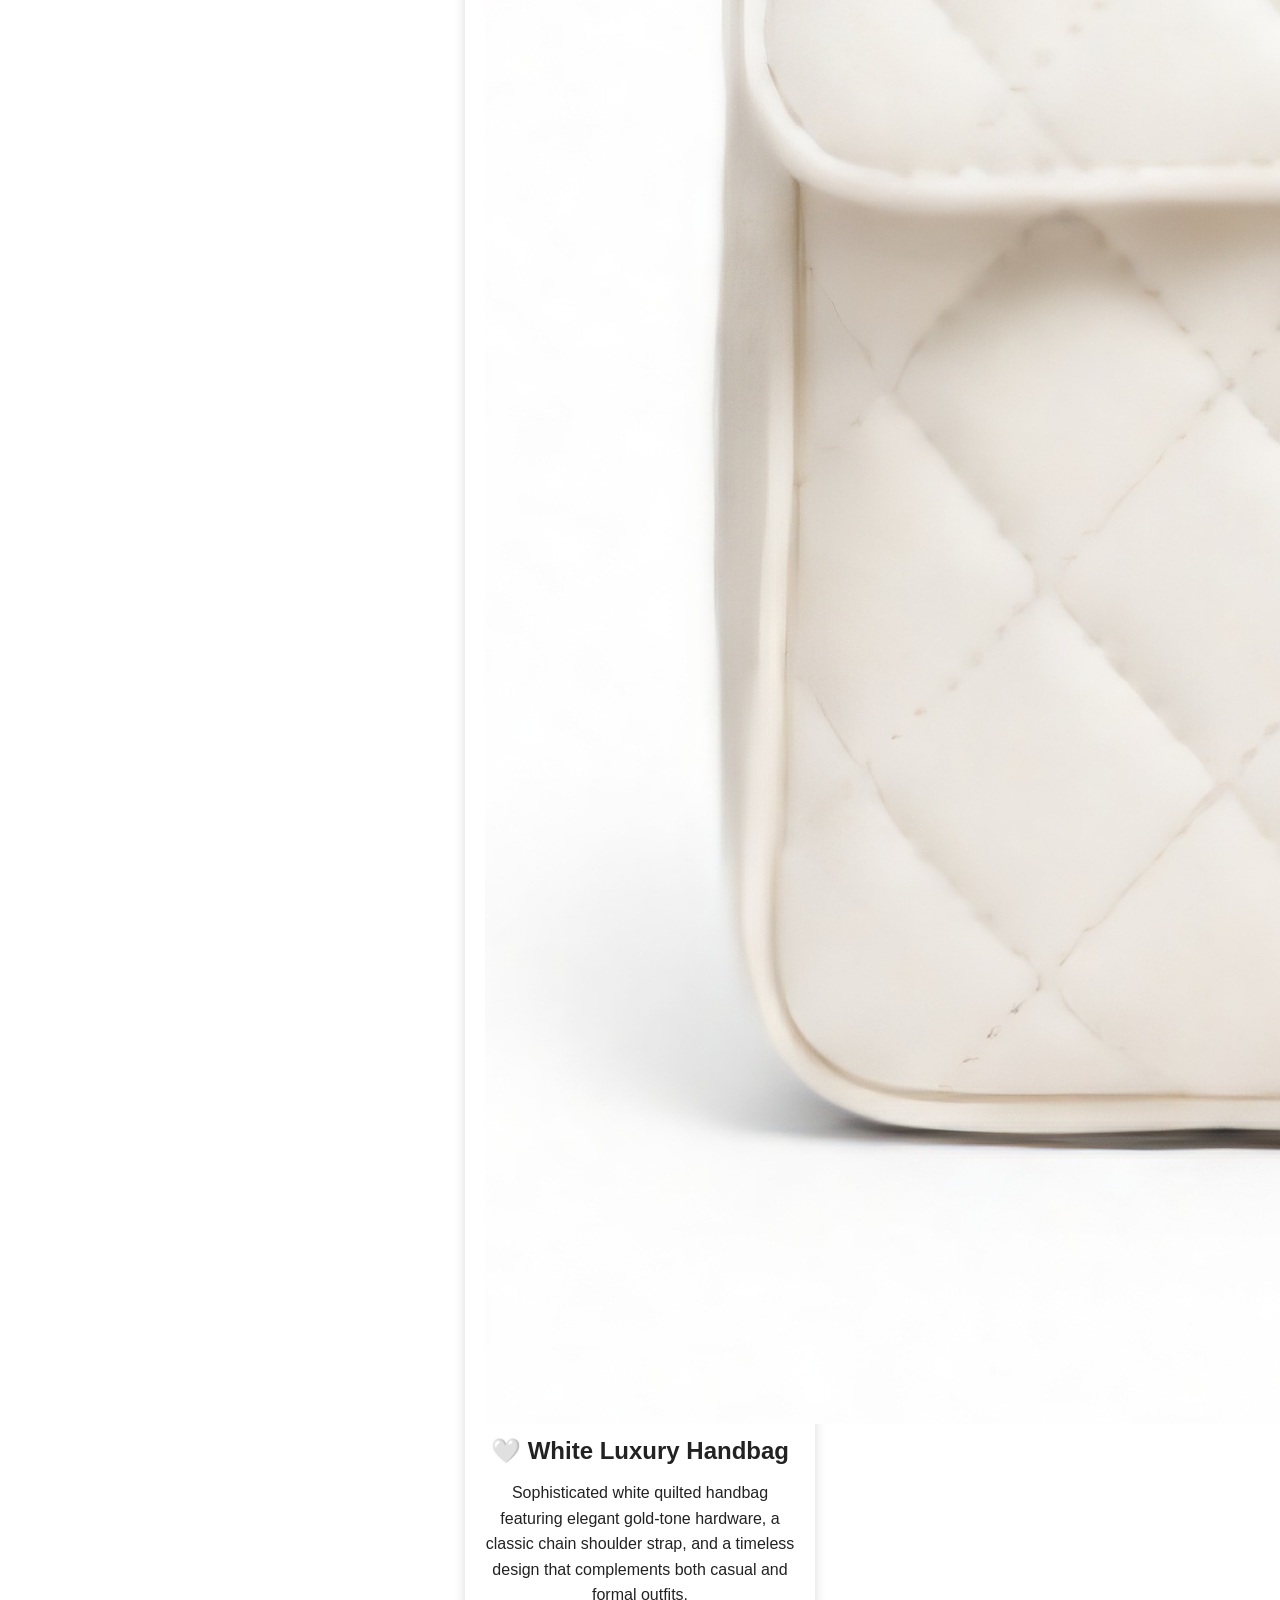
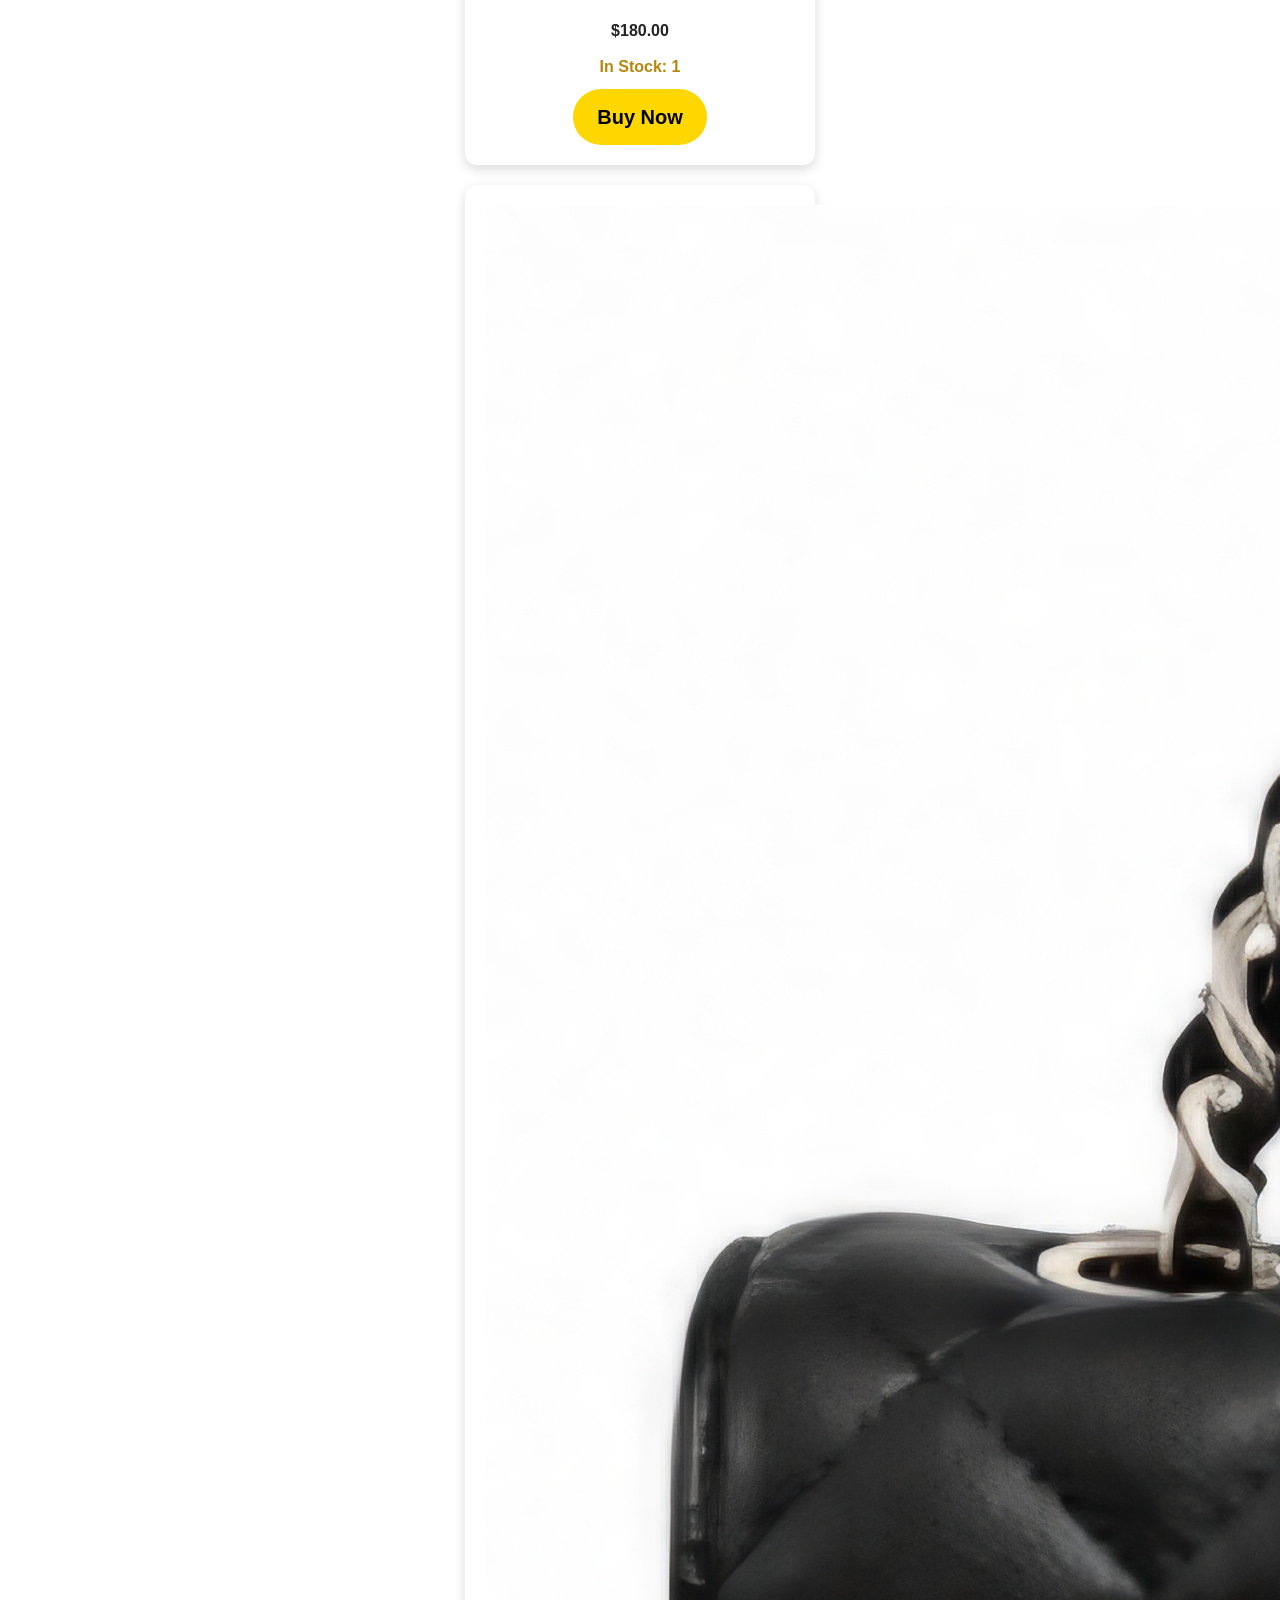
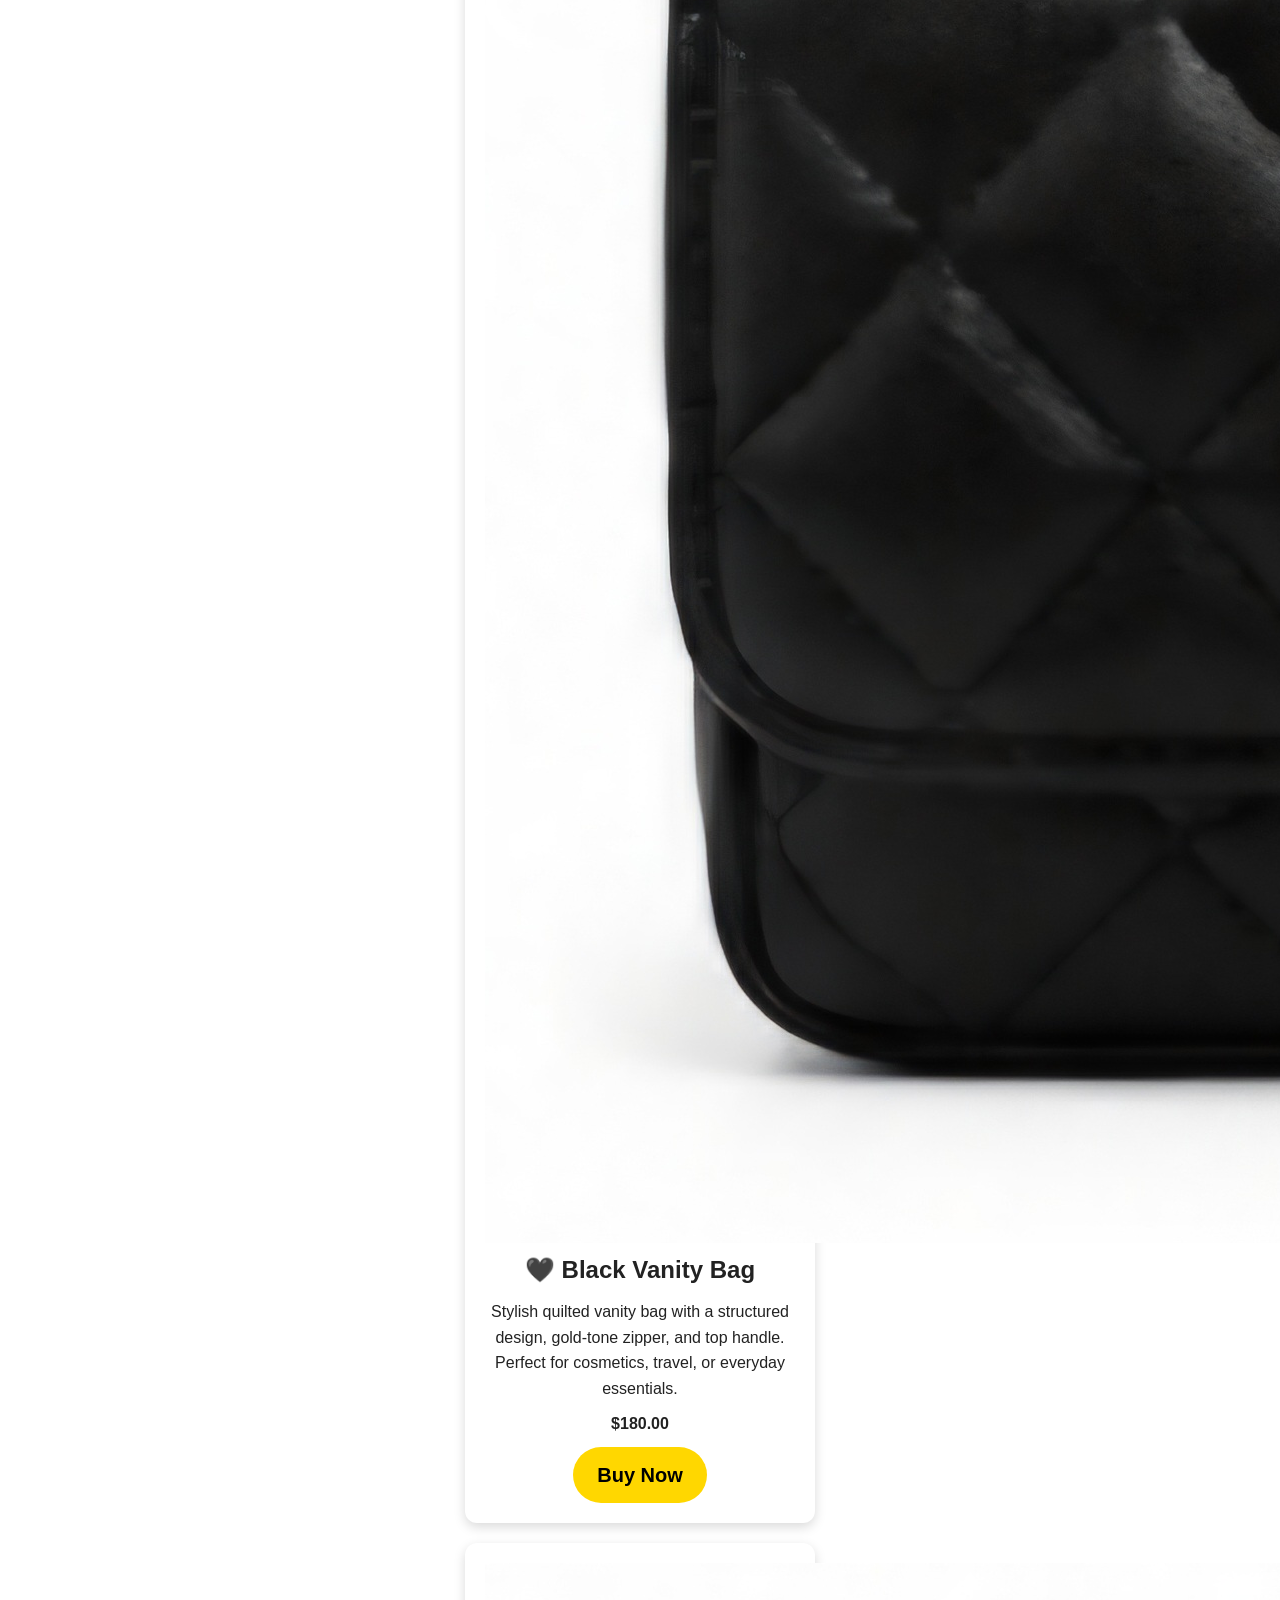
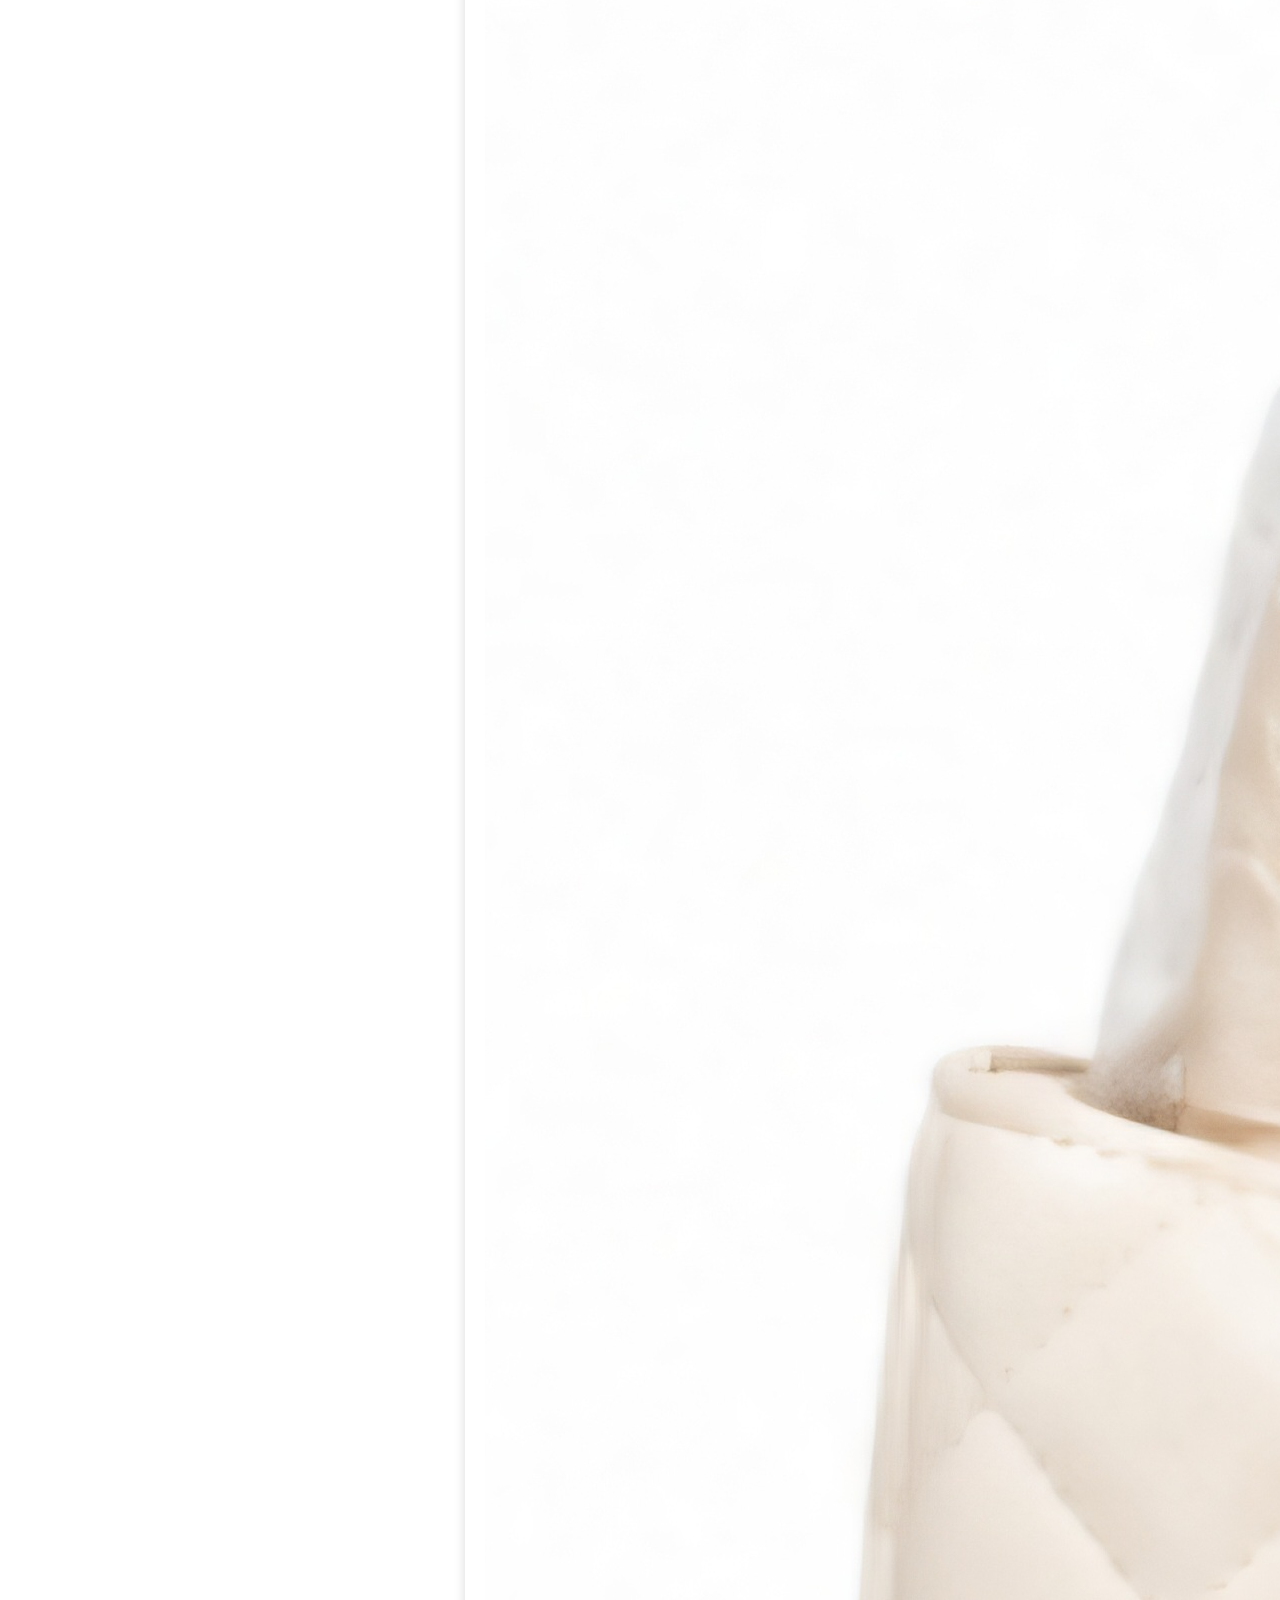
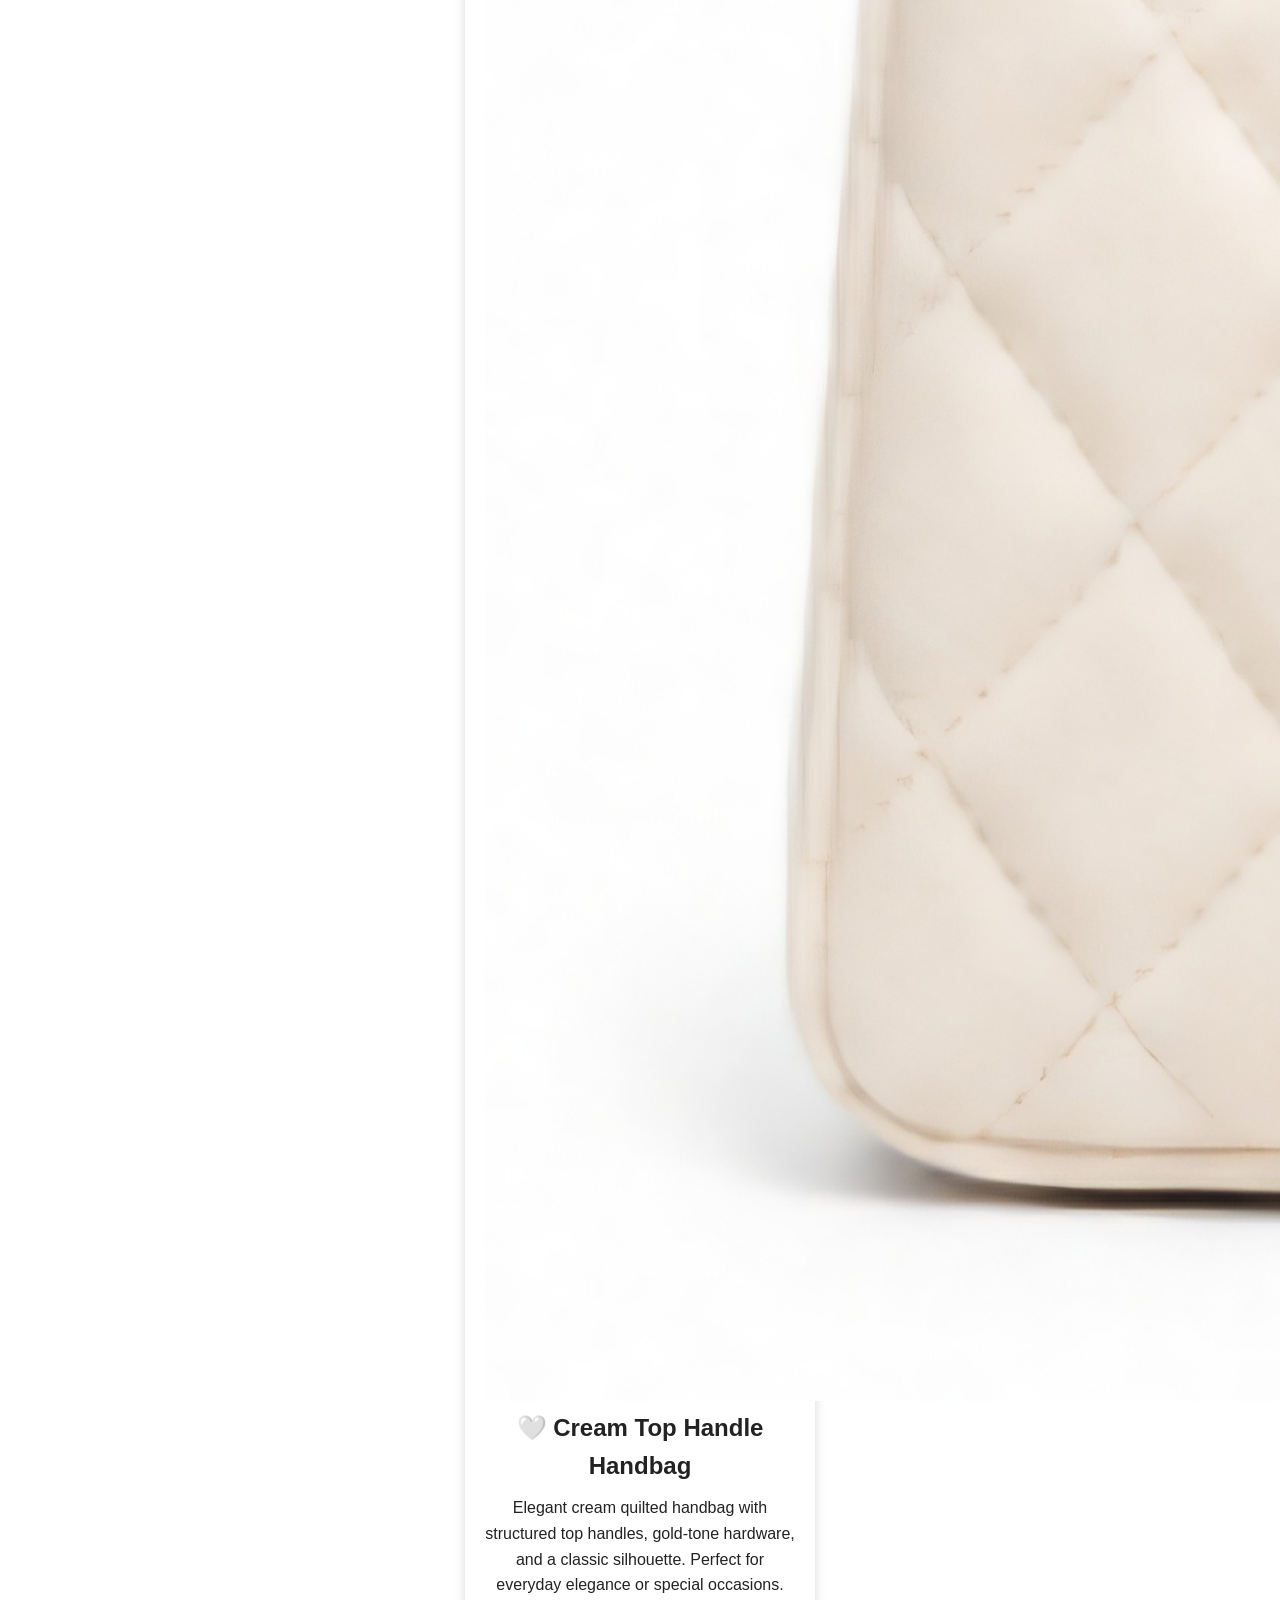
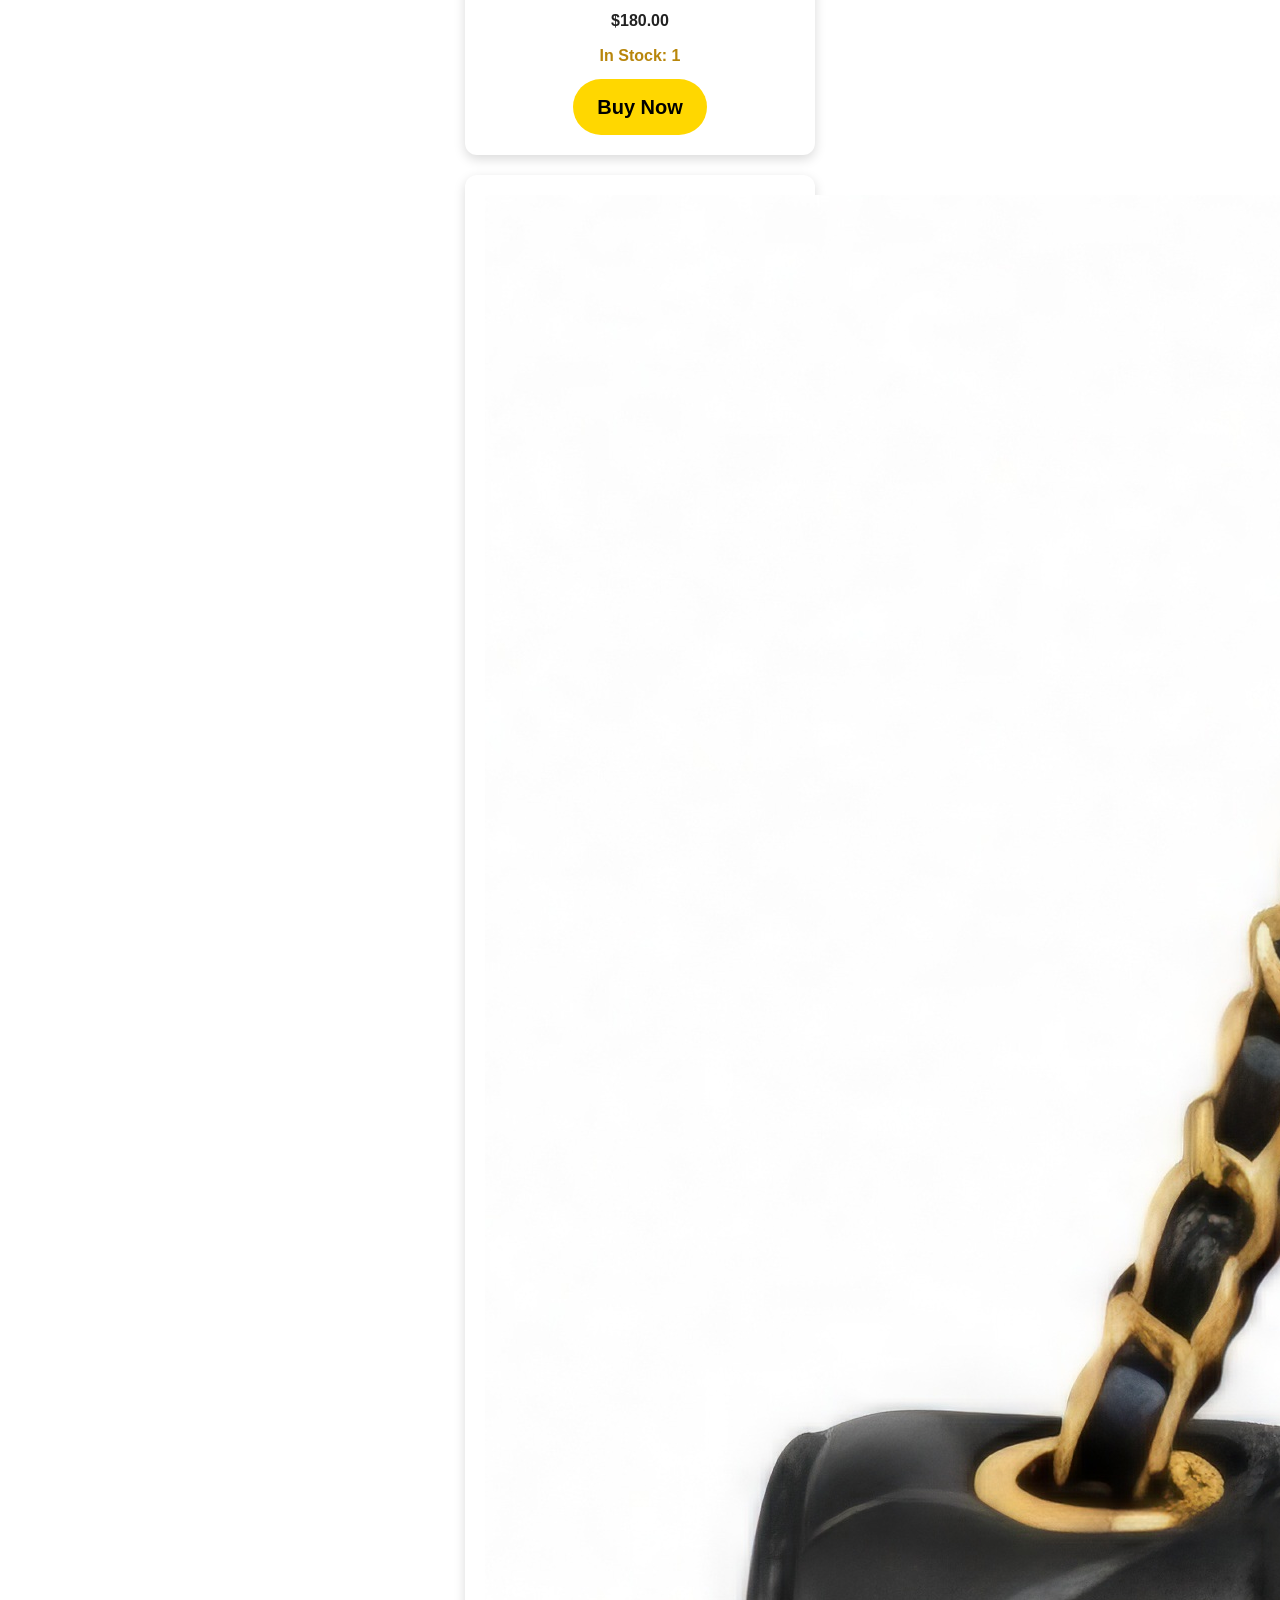
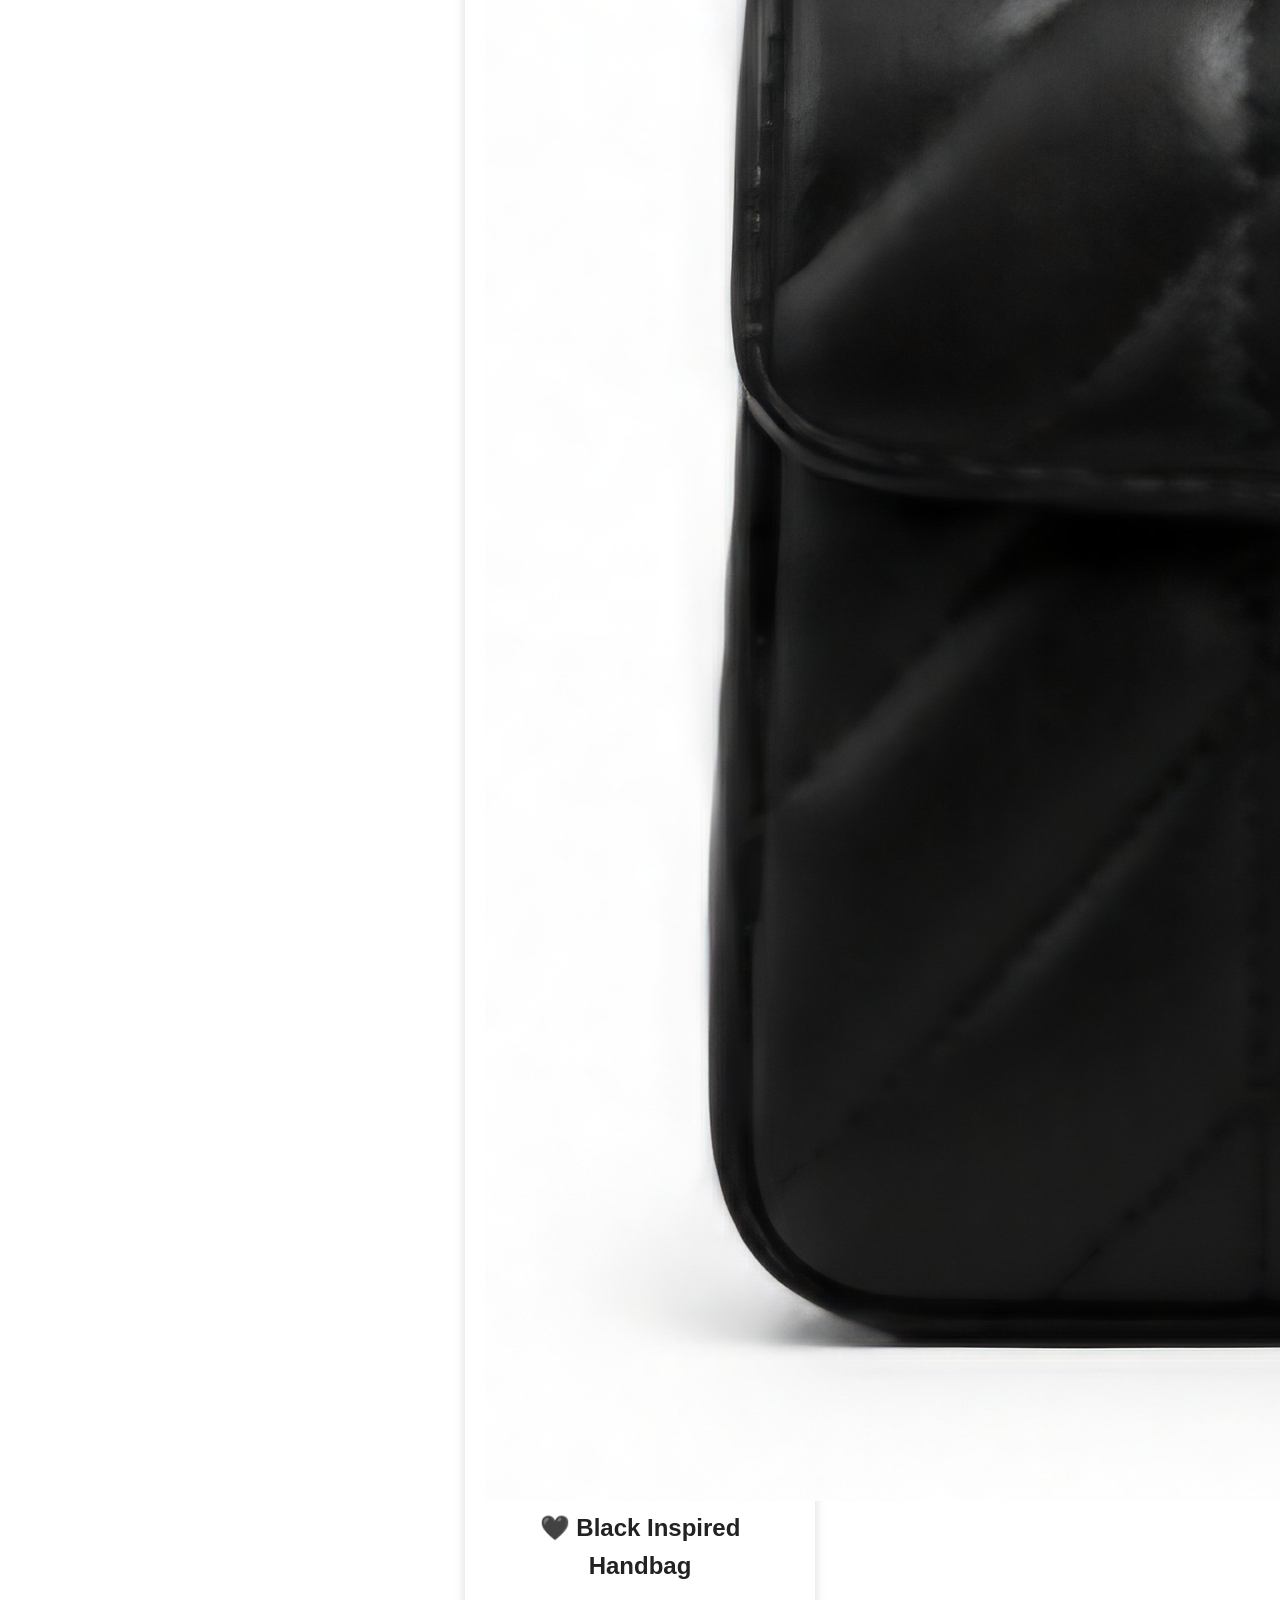
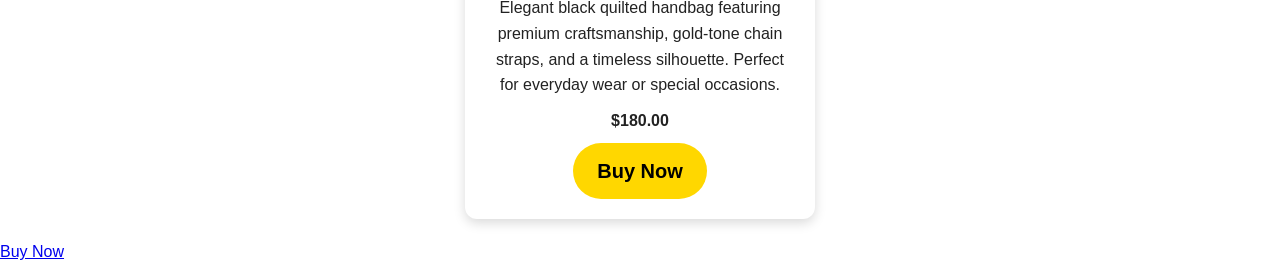
==== commit 14013c0d: "Update handbags.html" ====
--- a/handbags.html
+++ b/handbags.html
@@ -35,7 +35,7 @@
 
   <p><strong>$180.00</strong></p>
 <p style="color:#b8860b; font-weight:bold;">In Stock: 1</p>
-  <a href="#" class="button">Buy Now</a>
+  <a href="https://buy.stripe.com/7sY9ATaBsgUl7YC1506kg00" class="button">Buy Now</a>
 </div>
 
 <div class="card">
@@ -49,8 +49,7 @@
     </p>
 
     <p><strong>$180.00</strong></p>
-<p style="color:#b8860b; font-weight:bold;">In Stock: 1</p>
-    <a href="#" class="button">Buy Now</a>
+<a href="https://buy.stripe.com/14A7sL24W33v5Qu1506kg05" class="button">Buy Now</a>
 </div>
 <div class="card">
     <img src="cream-bag-front.jpg" alt="Cream Top Handle Handbag">
@@ -65,10 +64,10 @@
 
     <p><strong>$180.00</strong></p>
 <p style="color:#b8860b; font-weight:bold;">In Stock: 1</p>
-    <a href="#" class="button">Buy Now</a>
+    <a href="https://buy.stripe.com/9B6eVdgZQ6fHbaO9Bw6kg04" class="button">Buy Now</a>
 </div>
     <div class="card">
-    <img src="black-inspired-bag-front.jpg" alt="Black Inspired Handbag">
+    <img src="black-inspired-bag-front.jpg" alt="Black Inspired Handbag" class="product-image">
 
     <h3>🖤 Black Inspired Handbag</h3>
 
@@ -79,8 +78,7 @@
     </p>
 
     <p><strong>$180.00</strong></p>
-<p style="color:#b8860b; font-weight:bold;">In Stock: 1</p>
-    <a href="#" class="button">Buy Now</a>
+<a href="https://buy.stripe.com/aFa14n10S6fHdiW1506kg06" class="button">Buy Now</a>
 </div>
     
     
